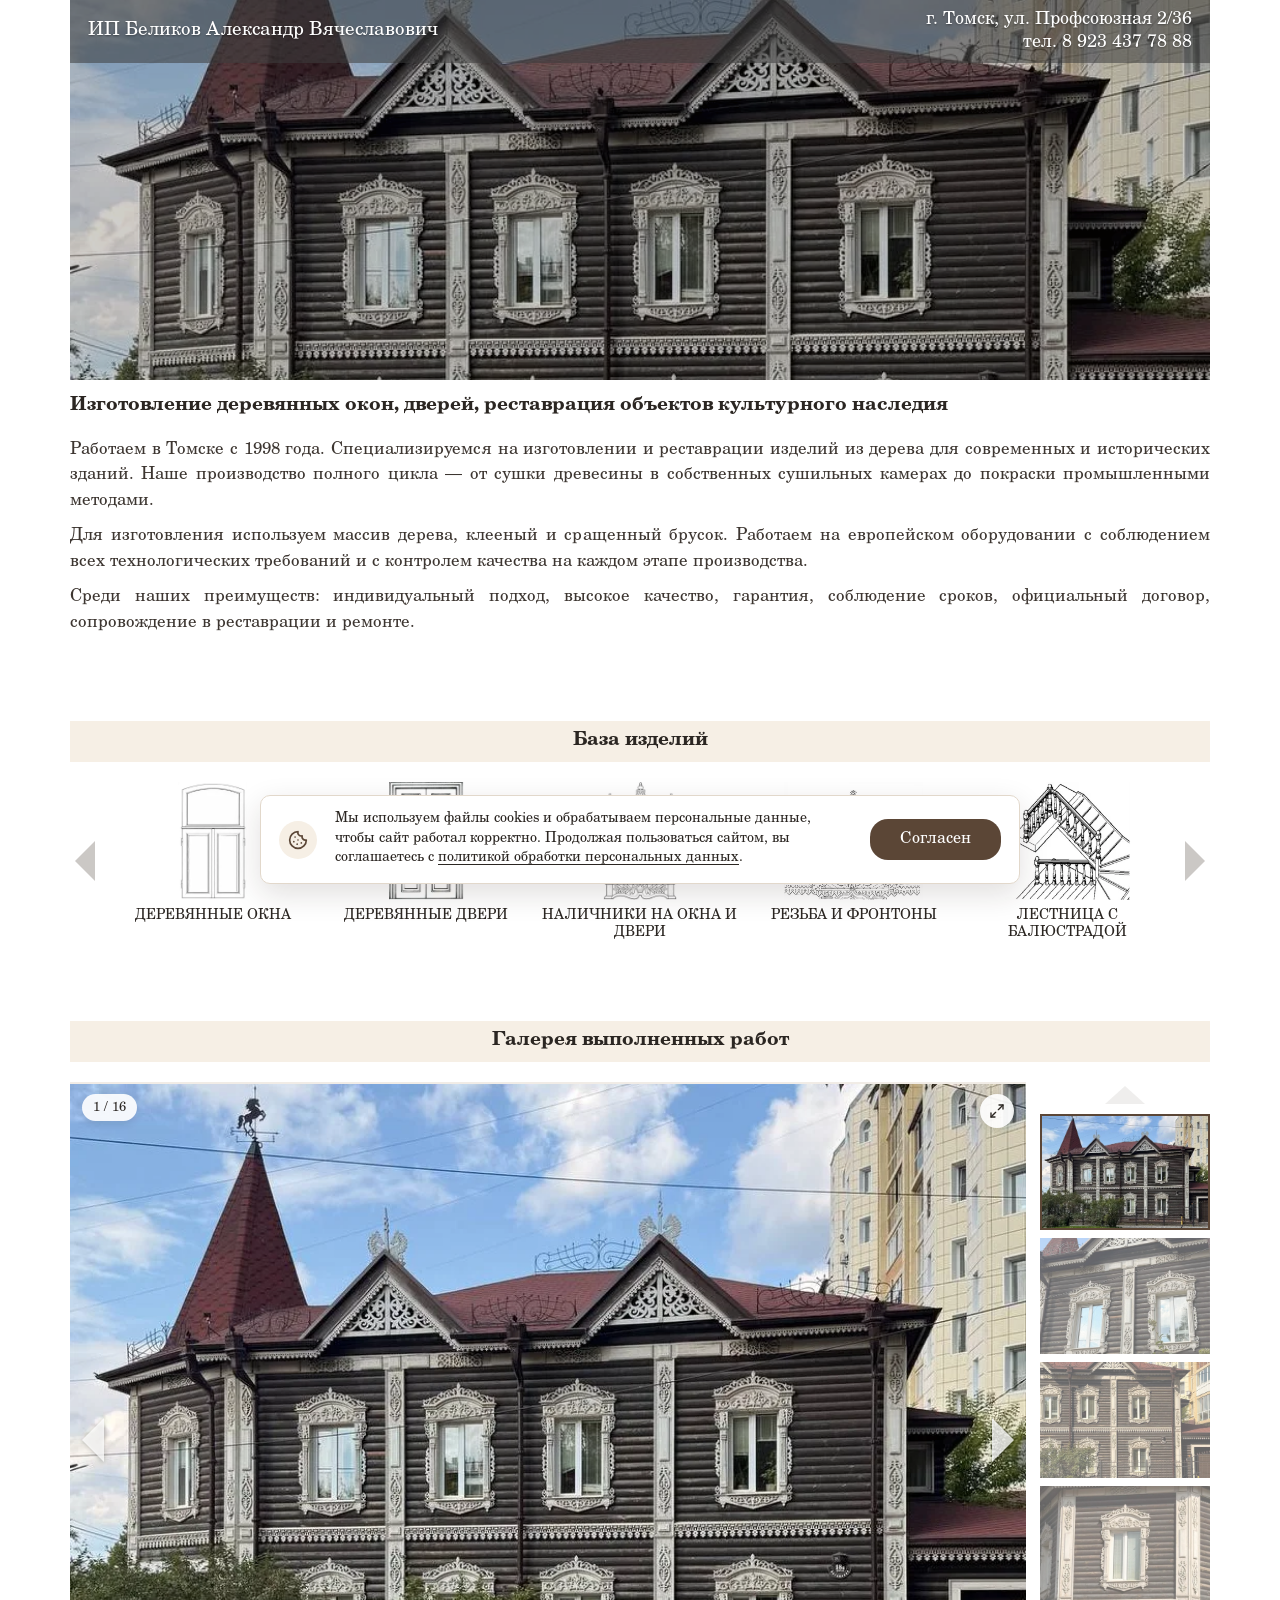
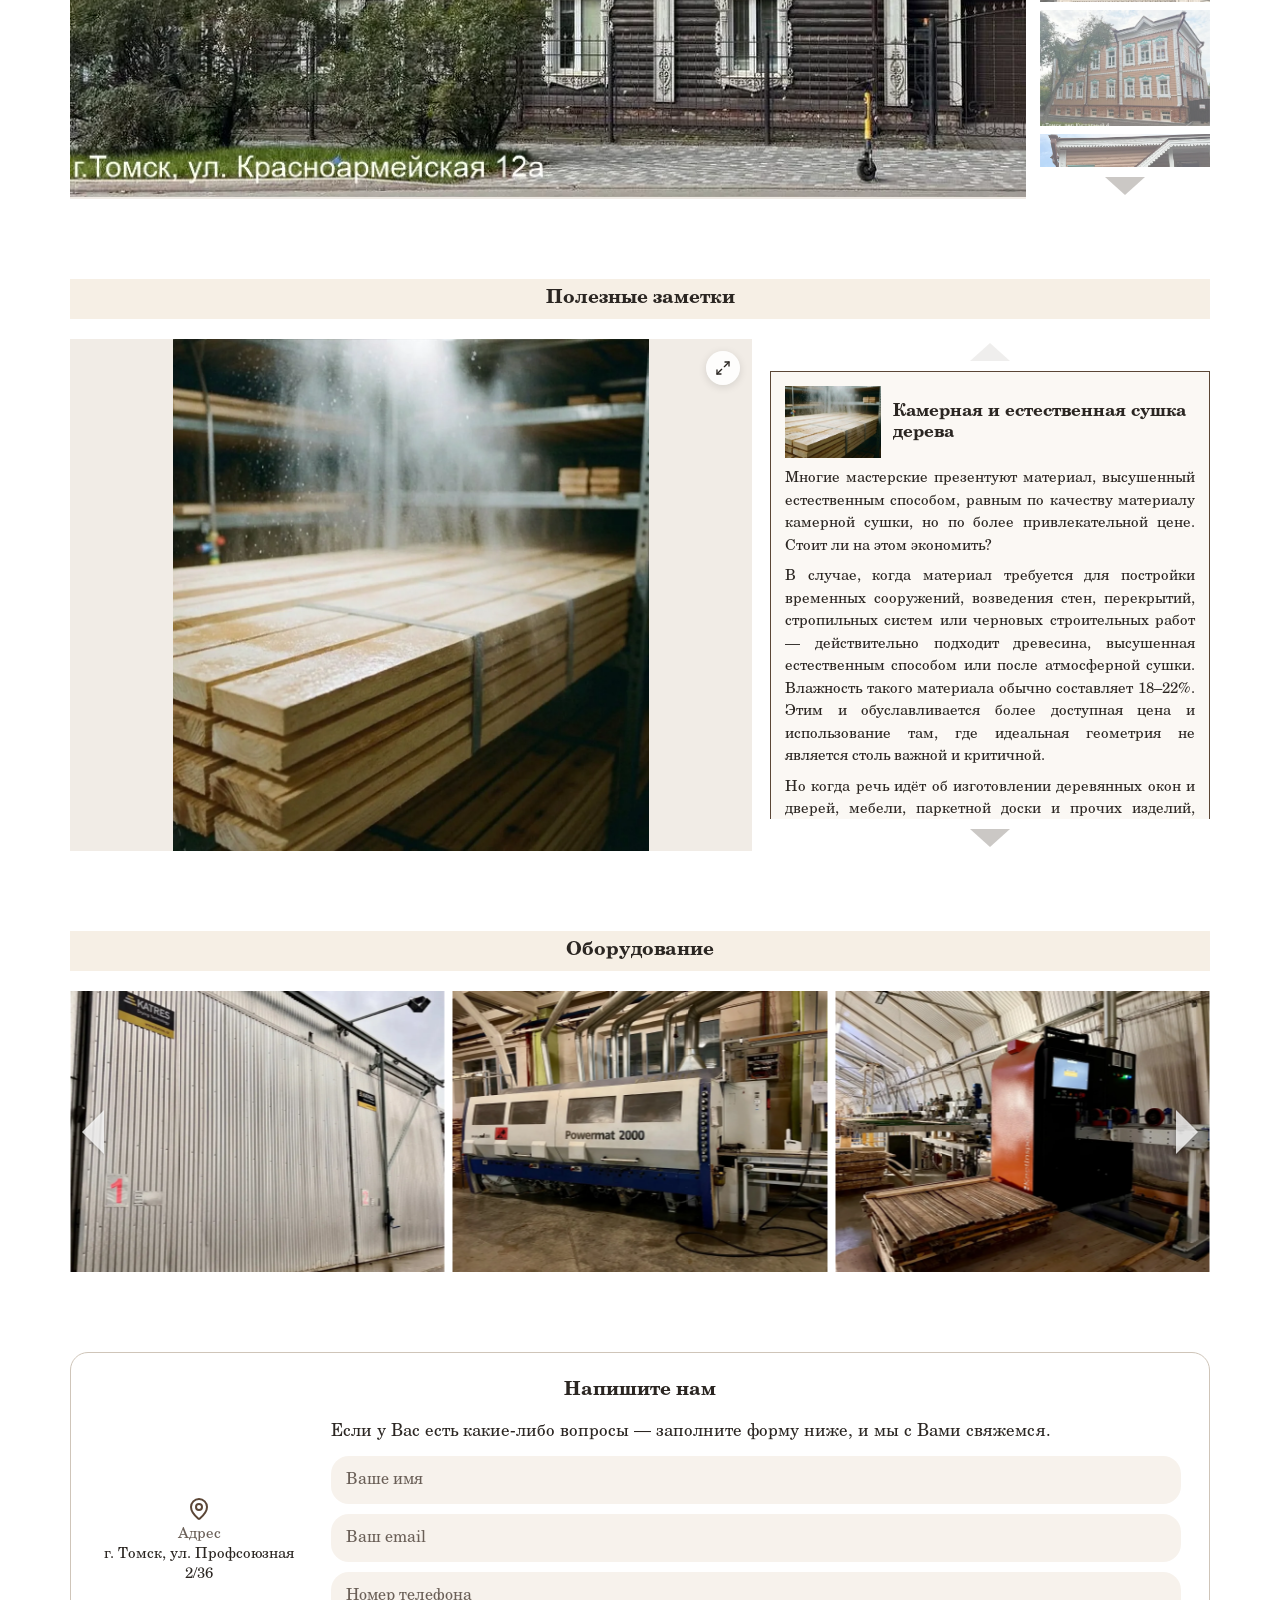
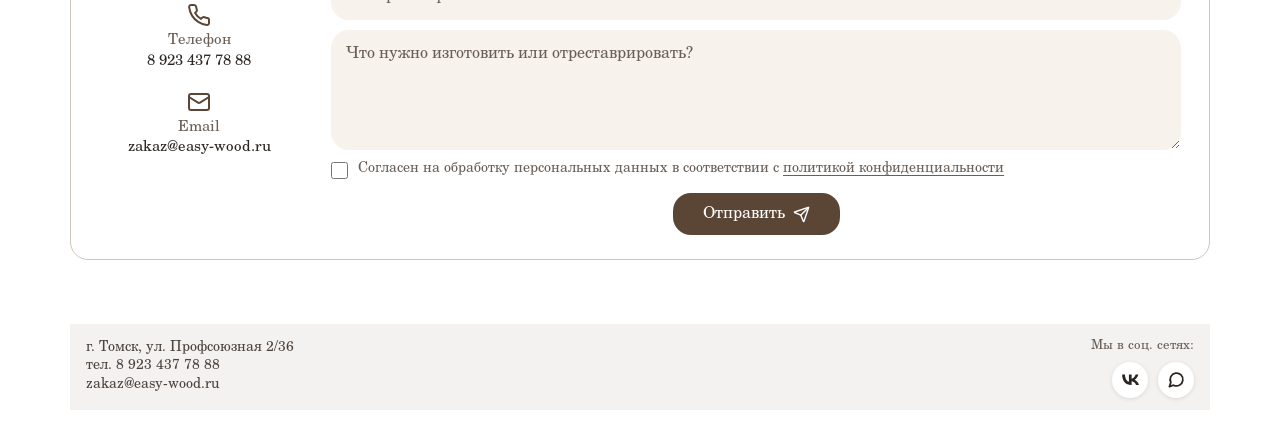
==== index.html @ 914faf78 "Шрифт C059 локально, параллельная загрузка CSS/JS, плавное появление страницы - assets/fonts: C059 (" ====
<!doctype html>
<html lang="ru">
<head>
  <meta charset="utf-8">
  <meta name="viewport" content="width=device-width, initial-scale=1">
  <meta name="description" content="Изготовление деревянных окон, дверей, наличников и реставрация объектов культурного наследия в Томске с 1998 года.">
  <meta name="format-detection" content="telephone=no">
  <link rel="canonical" href="https://xn--80aeffphfpdihwql.xn--p1ai/">
  <title>Деревянные окна, двери и реставрация в Томске · ИП Беликов</title>

  <!-- Шрифт качаем сразу, параллельно со стилями, чтобы не было подмены шрифта при загрузке -->
  <link rel="preload" href="assets/fonts/C059-Roman.otf" as="font" type="font/otf" crossorigin>
  <link rel="preload" href="assets/fonts/C059-Bold.otf" as="font" type="font/otf" crossorigin>
  <link rel="preload" href="assets/img/hero/hero.webp" as="image" type="image/webp">

  <!-- Пока страница собирается, она скрыта; main.js показывает её, когда готовы скрипты и шрифт -->
  <script>document.documentElement.classList.add('is-loading');</script>

  <!-- Стили и модули подключены через @import / import; здесь браузеру сразу сообщаем обо всех файлах,
       чтобы он качал их параллельно, а не цепочкой -->
  <link rel="preload" href="assets/css/base/normalize.css" as="style">
  <link rel="preload" href="assets/css/base/variables.css" as="style">
  <link rel="preload" href="assets/css/base/fonts.css" as="style">
  <link rel="preload" href="assets/css/base/base.css" as="style">
  <link rel="preload" href="assets/css/components/icons.css" as="style">
  <link rel="preload" href="assets/css/components/buttons.css" as="style">
  <link rel="preload" href="assets/css/components/slider.css" as="style">
  <link rel="preload" href="assets/css/components/stage.css" as="style">
  <link rel="preload" href="assets/css/components/dialogs.css" as="style">
  <link rel="preload" href="assets/css/blocks/hero.css" as="style">
  <link rel="preload" href="assets/css/blocks/intro.css" as="style">
  <link rel="preload" href="assets/css/blocks/section.css" as="style">
  <link rel="preload" href="assets/css/blocks/products.css" as="style">
  <link rel="preload" href="assets/css/blocks/works.css" as="style">
  <link rel="preload" href="assets/css/blocks/notes.css" as="style">
  <link rel="preload" href="assets/css/blocks/equipment.css" as="style">
  <link rel="preload" href="assets/css/blocks/contact.css" as="style">
  <link rel="preload" href="assets/css/blocks/footer.css" as="style">
  <link rel="preload" href="assets/css/blocks/cookie.css" as="style">
  <link rel="preload" href="assets/css/pages/policy.css" as="style">
  <link rel="modulepreload" href="assets/js/content.js">
  <link rel="modulepreload" href="assets/js/utils/dom.js">
  <link rel="modulepreload" href="assets/js/utils/icons.js">
  <link rel="modulepreload" href="assets/js/utils/motion.js">
  <link rel="modulepreload" href="assets/js/utils/gestures.js">
  <link rel="modulepreload" href="assets/js/components/loop-slider.js">
  <link rel="modulepreload" href="assets/js/components/stage.js">
  <link rel="modulepreload" href="assets/js/components/lightbox.js">
  <link rel="modulepreload" href="assets/js/components/policy-dialog.js">
  <link rel="modulepreload" href="assets/js/blocks/hero.js">
  <link rel="modulepreload" href="assets/js/blocks/intro.js">
  <link rel="modulepreload" href="assets/js/blocks/products.js">
  <link rel="modulepreload" href="assets/js/blocks/works.js">
  <link rel="modulepreload" href="assets/js/blocks/notes.js">
  <link rel="modulepreload" href="assets/js/blocks/equipment.js">
  <link rel="modulepreload" href="assets/js/blocks/contact.js">
  <link rel="modulepreload" href="assets/js/blocks/lead-form.js">
  <link rel="modulepreload" href="assets/js/blocks/footer.js">
  <link rel="modulepreload" href="assets/js/blocks/cookie.js">

  <link rel="stylesheet" href="assets/css/main.css">
  <script type="module" src="assets/js/main.js"></script>
</head>
<body>
  <a class="skip-link" href="#main">Перейти к содержимому</a>

  <div class="container">
    <!-- Шапка: имя и контакты, главное фото -->
    <header class="hero">
      <div class="hero__bar">
        <p class="hero__brand"></p>
        <div class="hero__contacts"></div>
      </div>
      <div class="hero__image"></div>
    </header>

    <main id="main">
      <!-- H1 и вводный текст (H2 по ТЗ) -->
      <section class="intro" aria-labelledby="page-title">
        <h1 class="intro__title" id="page-title"></h1>
        <h2 class="intro__text"></h2>
      </section>

      <!-- Блок 1. База изделий -->
      <section class="section" id="products" aria-labelledby="products-title">
        <h2 class="section__title" id="products-title"></h2>
        <div class="products slider"></div>
      </section>

      <!-- Блок 2. Галерея выполненных работ -->
      <section class="section" id="works" aria-labelledby="works-title">
        <h2 class="section__title" id="works-title"></h2>
        <div class="works"></div>
      </section>

      <!-- Блок 4. Полезные заметки (по макету — между галереей и оборудованием) -->
      <section class="section" id="notes" aria-labelledby="notes-title">
        <h2 class="section__title" id="notes-title"></h2>
        <div class="notes"></div>
      </section>

      <!-- Блок 3. Оборудование -->
      <section class="section" id="equipment" aria-labelledby="equipment-title">
        <h2 class="section__title" id="equipment-title"></h2>
        <div class="equipment slider"></div>
      </section>

      <!-- Напишите нам -->
      <section class="contact" id="contact" aria-labelledby="contact-title">
        <div class="contact__box">
          <h2 class="contact__title" id="contact-title">Напишите нам</h2>
          <div class="contact__layout">
            <ul class="contact__list"></ul>
            <div>
              <p class="contact__lead">Если у Вас есть какие-либо вопросы — заполните форму ниже, и мы с Вами свяжемся.</p>
              <form class="lead-form" novalidate>
                <label class="lead-form__field">
                  <span class="sr-only">Имя</span>
                  <input class="lead-form__input" name="name" type="text" autocomplete="name" maxlength="100" placeholder="Ваше имя" required>
                </label>
                <label class="lead-form__field">
                  <span class="sr-only">Email</span>
                  <input class="lead-form__input" name="email" type="email" autocomplete="email" maxlength="120" placeholder="Ваш email">
                </label>
                <label class="lead-form__field">
                  <span class="sr-only">Номер телефона</span>
                  <input class="lead-form__input" name="phone" type="tel" autocomplete="tel" inputmode="tel" maxlength="20" placeholder="Номер телефона">
                </label>
                <label class="lead-form__field">
                  <span class="sr-only">Сообщение</span>
                  <textarea class="lead-form__input lead-form__input--textarea" name="message" rows="4" maxlength="2000" placeholder="Что нужно изготовить или отреставрировать?"></textarea>
                </label>
                <!-- Ловушка для ботов: люди это поле не видят -->
                <label class="lead-form__hp" aria-hidden="true">Сайт <input name="website" type="text" tabindex="-1" autocomplete="off"></label>
                <label class="lead-form__consent">
                  <input class="lead-form__checkbox" name="consent" type="checkbox" required>
                  <span>Согласен на обработку персональных данных в соответствии с <a href="policy.html" data-policy>политикой конфиденциальности</a></span>
                </label>
                <div class="lead-form__footer">
                  <button class="button lead-form__submit" type="submit">Отправить</button>
                  <p class="lead-form__status" role="status" aria-live="polite"></p>
                </div>
              </form>
            </div>
          </div>
        </div>
      </section>
    </main>

    <footer class="footer">
      <div class="footer__contacts"></div>
      <div class="footer__social">
        <p class="footer__social-title">Мы в соц. сетях:</p>
        <nav class="footer__social-links" aria-label="Социальные сети и мессенджеры"></nav>
      </div>
    </footer>
  </div>

  <!-- Плашка о cookies -->
  <div class="cookie" role="region" aria-label="Уведомление о cookies" hidden>
    <p class="cookie__text">Мы используем файлы cookies и обрабатываем персональные данные, чтобы сайт работал корректно. Продолжая пользоваться сайтом, вы соглашаетесь с <a href="policy.html" data-policy>политикой обработки персональных данных</a>.</p>
    <button class="button cookie__button" type="button">Согласен</button>
  </div>

  <!-- Политика конфиденциальности -->
  <dialog class="policy-dialog" id="policy-dialog" aria-labelledby="policy-dialog-title">
    <button class="dialog-close" type="button" aria-label="Закрыть"><span class="icon icon--x" aria-hidden="true"></span></button>
    <div class="policy-dialog__body"></div>
  </dialog>

  <!-- Просмотр фото -->
  <dialog class="lightbox" id="lightbox" aria-label="Просмотр изображения">
    <button class="dialog-close" type="button" aria-label="Закрыть просмотр"><span class="icon icon--x" aria-hidden="true"></span></button>
    <div class="lightbox__image" tabindex="-1" autofocus></div>
  </dialog>
</body>
</html>
---- assets/css/base/variables.css ----
/* ==========================================================================
   Переменные сайта: цвета, шрифты, размеры, отступы, скругления, анимации.
   Меняете значение здесь — меняется везде.
   ========================================================================== */

:root {
  color-scheme: light;

  /* Цвета: основа */
  --color-paper: #fff;                 /* фон страницы */
  --color-ink: #2b2622;                /* основной текст */
  --color-ink-soft: #3d3631;           /* текст под H1 */
  --color-muted: #6a5f57;              /* второстепенный текст, подсказки */
  --color-accent: #5b4636;             /* кнопки, акценты */
  --color-accent-dark: #45352a;        /* кнопки при наведении */
  --color-error: #a63b2b;
  --color-success: #3c6a3f;

  /* Цвета: поверхности */
  --color-band: #f6efe5;               /* плашки-разграничители блоков (от заказчика: R246 G239 B229) */
  --color-line: #e2d8cb;               /* тонкие рамки */
  --color-line-strong: #cfc5b9;        /* рамка формы */
  --color-field: #f7f2ec;              /* фон полей формы */
  --color-field-focus: #faf6f1;
  --color-field-border-focus: #cbb9a6;
  --color-field-border-hover: #e2d6c8;
  --color-photo-bg: #f1ece6;           /* фон под фото, пока оно грузится */
  --color-header: rgba(60, 60, 60, .55); /* полупрозрачная серая полоса шапки поверх фото, как в макете заказчика */
  --color-hero-bg: #3b2e25;
  --color-footer: #f4f2f0;
  --color-note-selected: #fbf8f4;
  --color-note-hover: #bfae9c;

  /* Цвета: кнопки-треугольники */
  --color-tri: rgba(120, 112, 104, .38);         /* треугольники на белом фоне */
  --color-tri-hover: rgba(90, 82, 74, .75);
  --color-tri-overlay: rgba(255, 255, 255, .78); /* треугольники поверх фото */
  --color-tri-overlay-hover: #fff;

  /* Затемнения */
  --color-hero-shade: rgba(18, 12, 8, .2);
  --color-backdrop: rgba(24, 18, 14, .82);
  --color-backdrop-soft: rgba(24, 18, 14, .6);

  /* Шрифт: C059 — свободный аналог Century Schoolbook */
  --font-serif: "C059", "Century Schoolbook", Georgia, serif;
  --font-size-base: 17px;
  --font-size-small: 14px;
  --font-size-title: 19px;              /* H1 и заголовки плашек */
  --line-height-base: 1.5;

  /* Сетка */
  --container: 1140px;
  --gutter: 16px;                       /* отступ от края экрана */

  /* Отступы между блоками */
  --space-block: 80px;
  --space-title: 20px;                  /* от плашки до содержимого */
  --space-footer: 64px;

  /* Скругления */
  --radius-form: 18px;                  /* форма, поля, кнопки */
  --radius-card: 10px;
  --radius-dialog: 14px;
  --radius-pill: 999px;

  /* Тени */
  --shadow-soft: 0 2px 8px rgba(0, 0, 0, .12);
  --shadow-card: 0 10px 30px rgba(40, 28, 20, .14);
  --shadow-photo: 0 20px 60px rgba(0, 0, 0, .45);

  /* Анимации */
  --ease-out: cubic-bezier(0.23, 1, 0.32, 1);
  --duration-fast: 160ms;
  --duration-slide: 420ms;

  /* Слои */
  --z-overlay: 2;
  --z-skip-link: 20;
  --z-cookie: 30;
}

/* Телефоны: меньше отступы и скругления */
@media (max-width: 560px) {
  :root {
    --font-size-base: 16px;
    --font-size-title: 17px;
    --space-block: 52px;
    --space-title: 16px;
    --space-footer: 44px;
    --radius-form: 14px;
  }
}
---- assets/css/base/fonts.css ----
/* ==========================================================================
   Шрифт C059 — свободный аналог Century Schoolbook (URW base35).
   Файлы лежат в assets/fonts, лицензия там же (LICENSE-urw-base35.txt).
   font-display: block — пока шрифт грузится, текст не рисуется запасным шрифтом, поэтому нет «прыжка».
   ========================================================================== */

@font-face {
  font-family: "C059";
  src: url("../../fonts/C059-Roman.otf") format("opentype");
  font-weight: 400;
  font-display: block;
}

@font-face {
  font-family: "C059";
  src: url("../../fonts/C059-Bold.otf") format("opentype");
  font-weight: 700;
  font-display: block;
}

@font-face {
  font-family: "C059";
  src: url("../../fonts/C059-Italic.otf") format("opentype");
  font-weight: 400;
  font-style: italic;
  font-display: block;
}
---- assets/css/base/base.css ----
/* ==========================================================================
   Базовые стили: типографика, ссылки, контейнер, служебные классы.
   ========================================================================== */

*,
*::before,
*::after {
  box-sizing: border-box;
}

html {
  scroll-behavior: smooth;
}

body {
  font-family: var(--font-serif);
  font-size: var(--font-size-base);
  line-height: var(--line-height-base);
  color: var(--color-ink);
  background: var(--color-paper);
}

button,
input,
textarea {
  font: inherit;
  color: inherit;
}

button,
a {
  -webkit-tap-highlight-color: transparent;
}

a {
  color: inherit;
  text-underline-offset: 3px;
  transition: color var(--duration-fast) var(--ease-out), text-decoration-color var(--duration-fast) var(--ease-out), opacity var(--duration-fast) var(--ease-out);
}

img {
  display: block;
  max-width: 100%;
}

:focus-visible {
  outline: 2px solid var(--color-accent);
  outline-offset: 3px;
}

/* Пока страница собирается (скрипты, шрифт), она скрыта и затем плавно появляется.
   Страховка: если что-то зависло, страница всё равно покажется через 2,5 с */
.is-loading body {
  opacity: 0;
  animation: page-reveal 0s linear 2.5s forwards;
}

body {
  transition: opacity 250ms var(--ease-out);
}

@keyframes page-reveal {
  to { opacity: 1; }
}

/* Контейнер страницы */
.container {
  width: min(var(--container), calc(100% - var(--gutter) * 2));
  margin-inline: auto;
}

/* «Перейти к содержимому» для клавиатуры */
.skip-link {
  position: fixed;
  top: 12px;
  left: var(--gutter);
  z-index: var(--z-skip-link);
  padding: 10px 14px;
  background: var(--color-paper);
  opacity: 0;
  pointer-events: none;
}

.skip-link:focus {
  opacity: 1;
  pointer-events: auto;
}

/* Скрыто визуально, но читается скринридером */
.sr-only {
  position: absolute;
  width: 1px;
  height: 1px;
  margin: -1px;
  padding: 0;
  overflow: hidden;
  clip: rect(0 0 0 0);
  white-space: nowrap;
  border: 0;
}

/* На тач-экранах — короткий отклик на нажатие вместо ховера */
@media (hover: none) {
  a:active {
    opacity: .6;
  }
}

@media (prefers-reduced-motion: reduce) {
  html {
    scroll-behavior: auto;
  }

  body {
    transition: none;
  }

  a {
    transition: none;
  }
}
---- assets/css/components/icons.css ----
/* ==========================================================================
   Иконки из assets/icons. Рисуются маской, цвет берётся из color (currentColor),
   поэтому одну и ту же иконку можно красить как угодно.
   Разметка: <span class="icon icon--phone" aria-hidden="true"></span>
   ========================================================================== */

.icon {
  display: inline-block;
  flex: none;
  width: 20px;
  height: 20px;
  background-color: currentColor;
  -webkit-mask: var(--icon) center / contain no-repeat;
  mask: var(--icon) center / contain no-repeat;
}

/* Lucide (lucide.dev, ISC) */
.icon--map-pin { --icon: url("../../icons/map-pin.svg"); }
.icon--phone { --icon: url("../../icons/phone.svg"); }
.icon--mail { --icon: url("../../icons/mail.svg"); }
.icon--x { --icon: url("../../icons/x.svg"); }
.icon--send { --icon: url("../../icons/send.svg"); }
.icon--cookie { --icon: url("../../icons/cookie.svg"); }
.icon--maximize { --icon: url("../../icons/maximize-2.svg"); }
.icon--arrow-left { --icon: url("../../icons/arrow-left.svg"); }

/* Соцсети */
.icon--vk { --icon: url("../../icons/vk.svg"); }
.icon--max { --icon: url("../../icons/max.svg"); }

/* Треугольники для кнопок листания (по ТЗ) */
.icon--tri-left { --icon: url("../../icons/tri-left.svg"); }
.icon--tri-right { --icon: url("../../icons/tri-right.svg"); }
.icon--tri-up { --icon: url("../../icons/tri-up.svg"); }
.icon--tri-down { --icon: url("../../icons/tri-down.svg"); }
---- assets/css/components/buttons.css ----
/* ==========================================================================
   Блок tri — кнопки листания-треугольники (по ТЗ).
   Блок button — основная кнопка («Отправить», «Согласен»).
   ========================================================================== */

/* Треугольник на белом фоне (лента изделий, колонки миниатюр) */
.tri {
  display: grid;
  place-items: center;
  padding: 0;
  border: 0;
  background: none;
  color: var(--color-tri);
  cursor: pointer;
  transition: color var(--duration-fast) var(--ease-out), opacity var(--duration-fast) var(--ease-out), background-color var(--duration-fast) var(--ease-out);
}

.tri:disabled {
  opacity: .3;
  cursor: default;
}

/* Треугольник поверх фото: полупрозрачный белый с лёгкой тенью */
.tri--overlay {
  position: absolute;
  top: 50%;
  z-index: var(--z-overlay);
  width: 34px;
  height: 64px;
  transform: translateY(-50%);
  color: var(--color-tri-overlay);
  filter: drop-shadow(0 1px 2px rgba(0, 0, 0, .35));
}

.tri--overlay .icon {
  width: 22px;
  height: 44px;
}

.tri--prev.tri--overlay { left: 6px; }
.tri--next.tri--overlay { right: 6px; }

/* Основная кнопка */
.button {
  display: inline-flex;
  align-items: center;
  gap: 8px;
  border: 0;
  border-radius: var(--radius-form);
  background: var(--color-accent);
  color: #fff;
  padding: 9px 30px;
  font-size: 16px;
  cursor: pointer;
  transition: background-color var(--duration-fast) var(--ease-out), transform 120ms var(--ease-out);
}

.button .icon {
  width: 17px;
  height: 17px;
}

.button:active { transform: scale(.97); }

.button:disabled {
  opacity: .6;
  cursor: progress;
}

@media (hover: hover) and (pointer: fine) {
  .tri:not(:disabled):hover { color: var(--color-tri-hover); }
  .tri--overlay:not(:disabled):hover { color: var(--color-tri-overlay-hover); }
  .button:not(:disabled):hover { background: var(--color-accent-dark); }
}

@media (prefers-reduced-motion: reduce) {
  .tri,
  .button { transition: none; }
}
---- assets/css/components/slider.css ----
/* ==========================================================================
   Блок slider — бесконечная лента («База изделий», «Оборудование»).
   Двигается трек через transform, свайп ловится Pointer Events (мышь, Android, iOS Safari).
   ========================================================================== */

.slider__viewport {
  overflow: hidden;
  touch-action: pan-y pinch-zoom;   /* вертикальная прокрутка страницы остаётся нативной */
  cursor: grab;
  -webkit-user-select: none;
  user-select: none;
}

.slider__viewport--dragging { cursor: grabbing; }

.slider__track {
  display: flex;
  will-change: transform;
}

.slider__track--animating {
  transition: transform var(--duration-slide) var(--ease-out);
}

.slider__track img {
  -webkit-user-drag: none;
  pointer-events: none;
}

@media (prefers-reduced-motion: reduce) {
  .slider__track--animating { transition: none; }
}
---- assets/css/components/stage.css ----
/* ==========================================================================
   Блок stage — большое фото (галерея работ, полезные заметки).
   Блок side-list — колонка справа от фото с прокруткой треугольниками вверх/вниз.
   ========================================================================== */

.stage {
  position: relative;
  aspect-ratio: 4 / 3;
  background: var(--color-photo-bg);
  overflow: hidden;
  touch-action: pan-y pinch-zoom;
}

.stage__photo {
  position: absolute;
  top: 0;
  left: 0;
  width: 100%;
  height: 100%;
  padding: 0;
  border: 0;
  background: none;
  cursor: zoom-in;
}

/* Фото целиком, без обрезки: на фото галереи впечатаны адреса */
.stage__photo img {
  width: 100%;
  height: 100%;
  object-fit: contain;
}

/* Значок «увеличить» и счётчик «3 / 16» */
.stage__zoom,
.stage__counter {
  position: absolute;
  z-index: var(--z-overlay);
  pointer-events: none;
  background: rgba(255, 255, 255, .9);
  color: var(--color-ink);
  box-shadow: var(--shadow-soft);
}

.stage__zoom {
  top: 12px;
  right: 12px;
  display: grid;
  place-items: center;
  width: 34px;
  height: 34px;
  border-radius: 50%;
}

.stage__zoom .icon {
  width: 16px;
  height: 16px;
}

.stage__counter {
  top: 12px;
  left: 12px;
  padding: 4px 11px;
  border-radius: var(--radius-pill);
  font-size: 13px;
  font-variant-numeric: tabular-nums;
}

/* Колонка справа: высота = высоте фото, внутри прокрутка */
.side-list {
  height: 0;
  min-height: 100%;
  display: flex;
  flex-direction: column;
  gap: 6px;
}

.side-list__arrow {
  flex: none;
  height: 26px;
}

.side-list__arrow .icon {
  width: 40px;
  height: 18px;
}

.side-list__items {
  flex: 1;
  min-height: 0;
  display: flex;
  flex-direction: column;
  gap: 8px;
  overflow-y: auto;
  scrollbar-width: none;
  scroll-behavior: smooth;
  -webkit-overflow-scrolling: touch;
}

.side-list__items::-webkit-scrollbar { display: none; }

/* Планшет и телефон: колонка под фото, без своей прокрутки */
@media (max-width: 860px) {
  .side-list {
    height: auto;
    min-height: 0;
  }

  .side-list__arrow { display: none; }
}

@media (prefers-reduced-motion: reduce) {
  .side-list__items { scroll-behavior: auto; }
}
---- assets/css/components/dialogs.css ----
/* ==========================================================================
   Всплывающие окна.
   Блок dialog-close — крестик. Блок lightbox — просмотр фото.
   Блок policy-dialog — политика конфиденциальности.
   ========================================================================== */

.dialog-close {
  position: absolute;
  top: 10px;
  right: 10px;
  z-index: 3;
  display: grid;
  place-items: center;
  width: 38px;
  height: 38px;
  border: 0;
  border-radius: 50%;
  background: rgba(255, 255, 255, .92);
  color: var(--color-ink);
  cursor: pointer;
  transition: background-color var(--duration-fast) var(--ease-out);
}

.dialog-close .icon {
  width: 22px;
  height: 22px;
}

/* Просмотр фото: окно по размеру самой картинки, без рамки */
.lightbox {
  width: -moz-fit-content;
  width: fit-content;
  height: -moz-fit-content;
  height: fit-content;
  max-width: none;
  max-height: none;
  border: 0;
  padding: 0;
  background: transparent;
  overflow: visible;
}

.lightbox::backdrop { background: var(--color-backdrop); }

.lightbox .dialog-close { box-shadow: 0 2px 10px rgba(0, 0, 0, .25); }

.lightbox__image {
  outline: none;
  touch-action: pan-y pinch-zoom;
  -webkit-user-select: none;
  user-select: none;
}

.lightbox__image img {
  display: block;
  width: auto;
  height: auto;
  max-width: calc(100vw - 32px);
  max-height: calc(100vh - 32px);   /* запасной вариант для старых браузеров */
  max-height: calc(100dvh - 32px);
  border-radius: 6px;
  box-shadow: var(--shadow-photo);
}

/* Листание внутри просмотра — только для наборов фото (галерея, оборудование) */
.lightbox__arrow,
.lightbox__counter { display: none; }

.lightbox--set .lightbox__arrow,
.lightbox--set .lightbox__counter { display: grid; }

.lightbox__arrow {
  width: 44px;
  height: 80px;
}

.lightbox__arrow .icon {
  width: 26px;
  height: 52px;
}

.lightbox__counter {
  top: auto;
  bottom: 12px;
  left: 50%;
  transform: translateX(-50%);
}

/* Политика конфиденциальности */
.policy-dialog {
  width: min(820px, calc(100% - 24px));
  max-height: calc(100vh - 32px);
  max-height: calc(100dvh - 32px);
  border: 0;
  border-radius: var(--radius-dialog);
  padding: 0;
  background: var(--color-paper);
  color: var(--color-ink);
  overflow: hidden;
}

.policy-dialog[open] {
  display: flex;
  flex-direction: column;
}

.policy-dialog::backdrop { background: var(--color-backdrop-soft); }

.policy-dialog .dialog-close {
  position: static;
  flex: none;
  align-self: flex-end;
  margin: 8px 8px 0 0;
}

.policy-dialog__body {
  overflow-y: auto;
  overscroll-behavior: contain;
  -webkit-overflow-scrolling: touch;
  padding: 4px 32px 32px;
}

@media (max-width: 560px) {
  .policy-dialog__body { padding: 4px 18px 24px; }
}

@media (hover: hover) and (pointer: fine) {
  .dialog-close:hover { background: #fff; }
}

@media (prefers-reduced-motion: reduce) {
  .dialog-close { transition: none; }
}
---- assets/css/blocks/hero.css ----
/* ==========================================================================
   Блок hero — шапка: тёмная полоса с именем и контактами + главное фото.
   ========================================================================== */

.hero {
  position: relative;
  color: #fff;
}

/* Полупрозрачная полоса поверх фото: имя слева, контакты справа (как в макете заказчика) */
.hero__bar {
  position: absolute;
  top: 0;
  left: 0;
  right: 0;
  z-index: 1;
  display: flex;
  justify-content: space-between;
  align-items: center;
  gap: 24px;
  padding: 9px 18px;
  background: var(--color-header);
  text-shadow: 0 1px 2px rgba(0, 0, 0, .35);
}

.hero__brand {
  margin: 0;
  font-size: var(--font-size-title);
}

.hero__contacts {
  display: grid;
  text-align: right;
  font-size: 18px;
  line-height: 1.25;
}

.hero__contacts a { text-decoration: none; }

/* Главное фото, чуть приглушённое, как на макете */
.hero__image {
  position: relative;
  height: clamp(220px, 32vw, 380px);
  background: var(--color-hero-bg);
  overflow: hidden;
}

.hero__image img {
  width: 100%;
  height: 100%;
  object-fit: cover;
  object-position: center 40%;
  filter: saturate(.78) contrast(1.04);
}

.hero__image::after {
  content: "";
  position: absolute;
  top: 0;
  right: 0;
  bottom: 0;
  left: 0;
  background: var(--color-hero-shade);
  pointer-events: none;
}

@media (max-width: 560px) {
  .hero__bar {
    flex-direction: column;
    align-items: flex-start;
    gap: 4px;
    padding: 10px 12px;
  }

  .hero__brand { font-size: 16px; }

  .hero__contacts {
    text-align: left;
    font-size: 15px;
  }

  .hero__image { height: 260px; }
}

/* На тёмной полосе текст остаётся белым, появляется подчёркивание */
@media (hover: hover) and (pointer: fine) {
  .hero__contacts a:hover {
    color: #fff;
    text-decoration: underline;
    text-decoration-color: rgba(255, 255, 255, .7);
  }
}
---- assets/css/blocks/intro.css ----
/* ==========================================================================
   Блок intro — заголовок H1 и вводный текст (H2 по ТЗ).
   ========================================================================== */

.intro {
  padding: 14px 0 6px;
}

.intro__title {
  margin: 0 0 18px;
  font-size: var(--font-size-title);
  font-weight: 700;
  line-height: 1.3;
}

/* По ТЗ вводный текст — заголовок H2, внешне это обычные абзацы */
.intro__text {
  margin: 0;
  font-size: var(--font-size-base);
  font-weight: 400;
  line-height: var(--line-height-base);
  color: var(--color-ink-soft);
}

.intro__paragraph {
  display: block;
  text-align: justify;
  -webkit-hyphens: auto;
  hyphens: auto;
}

.intro__paragraph + .intro__paragraph { margin-top: 10px; }

@media (max-width: 560px) {
  .intro__title { font-size: 18px; }
  .intro__paragraph { text-align: left; }
}
---- assets/css/blocks/section.css ----
/* ==========================================================================
   Блок section — секция страницы с бежевой плашкой-заголовком.
   ========================================================================== */

.section {
  margin-top: var(--space-block);
}

.section__title {
  margin: 0 0 var(--space-title);
  padding: 6px 16px;
  background: var(--color-band);
  text-align: center;
  font-size: var(--font-size-title);
  font-weight: 700;
}
---- assets/css/blocks/products.css ----
/* ==========================================================================
   Блок products — «База изделий» (блок 1 по ТЗ): миниатюры в одну линию,
   при загрузке видно 5 позиций, листание треугольниками, свайпом и колесиком.
   ========================================================================== */

.products {
  display: grid;
  grid-template-columns: 30px minmax(0, 1fr) 30px;
  align-items: center;
  gap: 6px;
}

.products__arrow { height: 64px; }

.products__arrow .icon {
  width: 20px;
  height: 40px;
}

.products__item {
  flex: 0 0 20%;
  min-width: 0;
  padding: 0 6px;
  text-align: center;
}

.products__image {
  width: 100%;
  height: 118px;
  object-fit: contain;
}

/* У оригиналов это H2 (по ТЗ), у копий для бесконечной ленты — div */
.products__title {
  margin: 8px 0 0;
  font-size: var(--font-size-small);
  font-weight: 400;
  line-height: 1.2;
  text-transform: uppercase;
}

@media (max-width: 860px) {
  .products__item { flex-basis: 25%; }
}

@media (max-width: 560px) {
  .products { grid-template-columns: minmax(0, 1fr); }
  .products__arrow { display: none; }

  .products .slider__viewport {
    margin-inline: calc(var(--gutter) * -1);
    padding-inline: 10px;
  }

  .products__item { flex-basis: 38%; }
  .products__image { height: 100px; }
}
---- assets/css/blocks/works.css ----
/* ==========================================================================
   Блок works — «Галерея выполненных работ» (блок 2 по ТЗ):
   большое фото слева, колонка миниатюр справа; на планшете и телефоне миниатюры под фото.
   ========================================================================== */

.works {
  display: grid;
  grid-template-columns: minmax(0, 1fr) 170px;
  gap: 14px;
}

.works__thumb {
  flex: none;
  height: 116px;
  padding: 0;
  border: 0;
  background: var(--color-photo-bg);
  cursor: pointer;
  opacity: .6;
  overflow: hidden;
  transition: opacity var(--duration-fast) var(--ease-out);
}

.works__thumb img {
  width: 100%;
  height: 100%;
  object-fit: cover;
}

.works__thumb--selected {
  opacity: 1;
  outline: 2px solid var(--color-accent);
  outline-offset: -2px;
}

@media (max-width: 860px) {
  .works { grid-template-columns: minmax(0, 1fr); }

  .works .side-list__items {
    flex-direction: row;
    overflow-x: auto;
    overflow-y: visible;
  }

  .works__thumb {
    width: 96px;
    height: 72px;
  }
}

@media (hover: hover) and (pointer: fine) {
  .works__thumb:hover { opacity: 1; }
}

@media (prefers-reduced-motion: reduce) {
  .works__thumb { transition: none; }
}
---- assets/css/blocks/notes.css ----
/* ==========================================================================
   Блок notes — «Полезные заметки» (блок 4 по ТЗ): слева большое фото,
   справа колонка пунктов (фото, заголовок, текст) с прокруткой; на телефоне список под фото.
   ========================================================================== */

.notes {
  display: grid;
  grid-template-columns: minmax(0, 1fr) minmax(0, 440px);
  gap: 18px;
}

.notes .side-list__items { gap: 12px; }

.notes__item {
  flex: none;
  padding: 14px;
  border: 1px solid var(--color-line);
  background: var(--color-paper);
  cursor: pointer;
  transition: border-color var(--duration-fast) var(--ease-out), background-color var(--duration-fast) var(--ease-out);
}

.notes__item--selected {
  border-color: var(--color-accent);
  background: var(--color-note-selected);
}

.notes__head {
  display: grid;
  grid-template-columns: 96px minmax(0, 1fr);
  gap: 12px;
  align-items: center;
  width: 100%;
  padding: 0;
  border: 0;
  background: none;
  text-align: left;
  cursor: pointer;
}

.notes__thumb {
  width: 96px;
  height: 72px;
  object-fit: cover;
}

.notes__title {
  margin: 0;
  font-size: 17px;
  line-height: 1.25;
  transition: color var(--duration-fast) var(--ease-out);
}

.notes__body {
  margin-top: 10px;
  font-size: 15px;
  line-height: 1.5;
}

.notes__paragraph {
  margin: 0 0 8px;
  text-align: justify;
  -webkit-hyphens: auto;
  hyphens: auto;
}

.notes__paragraph:last-child { margin-bottom: 0; }

@media (max-width: 860px) {
  .notes { grid-template-columns: minmax(0, 1fr); }
  .notes .side-list__items { overflow: visible; }
}

@media (max-width: 560px) {
  .notes__paragraph { text-align: left; }
}

@media (hover: hover) and (pointer: fine) {
  .notes__item:hover { border-color: var(--color-note-hover); }
  .notes__item:hover .notes__title { color: var(--color-accent); }
}

@media (prefers-reduced-motion: reduce) {
  .notes__item,
  .notes__title { transition: none; }
}
---- assets/css/blocks/equipment.css ----
/* ==========================================================================
   Блок equipment — «Оборудование» (блок 3 по ТЗ): по 3 фото в ширину на десктопе,
   бесконечное листание треугольниками и свайпом, клик открывает фото крупно.
   ========================================================================== */

.equipment {
  position: relative;
}

.equipment .slider__track { gap: 8px; }

.equipment__item {
  position: relative;
  flex: 0 0 calc((100% - 16px) / 3);
  aspect-ratio: 4 / 3;
  padding: 0;
  border: 0;
  background: var(--color-photo-bg);
  overflow: hidden;
  cursor: grab;   /* «рука» подсказывает, что ленту можно тянуть */
}

.slider__viewport--dragging .equipment__item { cursor: grabbing; }

.equipment__item img {
  width: 100%;
  height: 100%;
  object-fit: cover;
  transition: transform 400ms var(--ease-out);
}

/* Значок «увеличить» появляется при наведении — фото открывается крупно */
.equipment__zoom {
  position: absolute;
  top: 10px;
  right: 10px;
  display: grid;
  place-items: center;
  width: 32px;
  height: 32px;
  border-radius: 50%;
  background: rgba(255, 255, 255, .9);
  color: var(--color-ink);
  box-shadow: var(--shadow-soft);
  opacity: 0;
  transform: scale(.85);
  transition: opacity 180ms var(--ease-out), transform 180ms var(--ease-out);
  pointer-events: none;
}

.equipment__zoom .icon {
  width: 16px;
  height: 16px;
}

.equipment__item:focus-visible .equipment__zoom {
  opacity: 1;
  transform: none;
}

@media (max-width: 860px) {
  .equipment__item { flex-basis: calc((100% - 8px) / 2); }
}

@media (max-width: 560px) {
  .equipment__item { flex-basis: 84%; }
}

@media (hover: hover) and (pointer: fine) {
  .equipment__item:hover .equipment__zoom {
    opacity: 1;
    transform: none;
  }

  .equipment__item:hover img { transform: scale(1.03); }
}

@media (prefers-reduced-motion: reduce) {
  .equipment__item img,
  .equipment__zoom { transition: none; }
}
---- assets/css/blocks/contact.css ----
/* ==========================================================================
   Блок contact — «Напишите нам»: контакты слева, форма справа.
   Блок lead-form — форма обратной связи.
   ========================================================================== */

.contact {
  margin-top: var(--space-block);
}

.contact__box {
  border: 1px solid var(--color-line-strong);
  border-radius: var(--radius-form);
  padding: 24px 28px;
}

.contact__title {
  margin: 0 0 14px;
  text-align: center;
  font-size: var(--font-size-title);
}

.contact__layout {
  display: grid;
  grid-template-columns: 200px minmax(0, 1fr);
  gap: 32px;
}

.contact__list {
  list-style: none;
  margin: 0;
  padding: 0;
  display: grid;
  gap: 18px;
  align-content: center;
  text-align: center;
  font-size: 15px;
  line-height: 1.35;
}

.contact__icon {
  display: block;
  width: 24px;
  height: 24px;
  margin: 0 auto 4px;
  color: var(--color-accent);
}

.contact__label {
  display: block;
  color: var(--color-muted);
}

.contact__list a { text-decoration: none; }

.contact__lead {
  margin: 0 0 12px;
  line-height: 1.4;
}

/* Форма */
.lead-form {
  display: grid;
  gap: 10px;
}

.lead-form__field { display: grid; }

.lead-form__input {
  width: 100%;
  border: 1px solid transparent;
  border-radius: var(--radius-form);
  background: var(--color-field);
  padding: 11px 14px;
  font-size: 16px;   /* не меньше 16px — иначе iOS увеличивает страницу при вводе */
  color: var(--color-ink);
  -webkit-appearance: none;
  appearance: none;
  transition: border-color var(--duration-fast) var(--ease-out), background-color var(--duration-fast) var(--ease-out), box-shadow var(--duration-fast) var(--ease-out);
}

.lead-form__input::placeholder {
  color: var(--color-muted);
  opacity: 1;
}

.lead-form__input--textarea {
  resize: vertical;
  min-height: 96px;
  max-height: 240px;
}

/* Фокус — тонкая рамка и едва заметное свечение */
.lead-form__input:focus {
  outline: none;
  border-color: var(--color-field-border-focus);
  background: var(--color-field-focus);
  box-shadow: 0 0 0 3px rgba(91, 70, 54, .06);
}

.lead-form__input[aria-invalid="true"] { border-color: var(--color-error); }

.lead-form__consent {
  display: flex;
  gap: 10px;
  align-items: flex-start;
  font-size: var(--font-size-small);
  color: var(--color-muted);
  line-height: 1.4;
  cursor: pointer;
}

.lead-form__checkbox {
  flex: none;
  width: 17px;
  height: 17px;
  margin: 2px 0 0;
  accent-color: var(--color-accent);
  cursor: pointer;
}

.lead-form__checkbox[aria-invalid="true"] {
  outline: 2px solid var(--color-error);
  outline-offset: 2px;
}

/* Ловушка для ботов: поле скрыто от людей */
.lead-form__hp {
  position: absolute;
  left: -9999px;
  width: 1px;
  height: 1px;
  overflow: hidden;
}

.lead-form__footer {
  display: flex;
  flex-direction: column;
  align-items: center;
  gap: 8px;
  margin-top: 4px;
}

.lead-form__status {
  margin: 0;
  font-size: 15px;
  text-align: center;
}

.lead-form__status:empty { display: none; }
.lead-form__status--error { color: var(--color-error); }
.lead-form__status--ok { color: var(--color-success); }

@media (max-width: 860px) {
  .contact__layout {
    grid-template-columns: minmax(0, 1fr);
    gap: 18px;
  }

  .contact__list {
    grid-template-columns: repeat(3, minmax(0, 1fr));
    gap: 10px;
  }
}

@media (max-width: 560px) {
  .contact__box { padding: 18px 14px; }

  .contact__list {
    grid-template-columns: minmax(0, 1fr);
    text-align: left;
  }

  .contact__item {
    display: grid;
    grid-template-columns: 30px minmax(0, 1fr);
    column-gap: 10px;
    align-items: center;
  }

  .contact__icon {
    grid-row: span 2;
    margin: 0;
  }
}

@media (hover: hover) and (pointer: fine) {
  .contact__list a:hover {
    color: var(--color-accent);
    text-decoration: underline;
    text-decoration-color: rgba(91, 70, 54, .45);
  }

  .lead-form__consent a:hover {
    color: var(--color-accent-dark);
    text-decoration-color: var(--color-accent);
  }

  .lead-form__input:hover:not(:focus) { border-color: var(--color-field-border-hover); }
}

@media (prefers-reduced-motion: reduce) {
  .lead-form__input { transition: none; }
}
---- assets/css/blocks/footer.css ----
/* ==========================================================================
   Блок footer — подвал: контакты слева, мессенджеры MAX и VK справа.
   Блок social — круглая иконка соцсети.
   ========================================================================== */

.footer {
  display: flex;
  justify-content: space-between;
  align-items: center;
  gap: 20px;
  margin: var(--space-footer) 0 28px;
  padding: 12px 16px;
  background: var(--color-footer);
}

.footer__contacts {
  display: grid;
  font-size: var(--font-size-small);
  line-height: 1.35;
  color: #4b433d;
}

.footer__contacts a { text-decoration: none; }

.footer__social-title {
  margin: 0 0 6px;
  font-size: 13px;
  color: var(--color-muted);
  text-align: right;
}

.footer__social-links {
  display: flex;
  justify-content: flex-end;
  gap: 10px;
}

/* Соцсети как на макете: белые круги с тёмными знаками */
.social {
  width: 36px;
  height: 36px;
  display: grid;
  place-items: center;
  border-radius: 50%;
  background: #fff;
  color: var(--color-ink);
  box-shadow: 0 1px 4px rgba(40, 28, 20, .12);
  transition: color var(--duration-fast) var(--ease-out), box-shadow var(--duration-fast) var(--ease-out), transform 120ms var(--ease-out);
}

.social .icon {
  width: 19px;
  height: 19px;
}

.social--max .icon {
  width: 17px;
  height: 17px;
}

@media (max-width: 560px) {
  .footer {
    flex-direction: column;
    align-items: flex-start;
  }

  .footer__social-title { text-align: left; }
  .footer__social-links { justify-content: flex-start; }
}

@media (hover: hover) and (pointer: fine) {
  .footer__contacts a:hover {
    color: var(--color-accent);
    text-decoration: underline;
    text-decoration-color: rgba(91, 70, 54, .45);
  }

  .social:hover {
    color: var(--color-accent);
    box-shadow: 0 3px 10px rgba(40, 28, 20, .2);
  }
}

@media (hover: none) {
  .social:active { transform: scale(.92); }
}

@media (prefers-reduced-motion: reduce) {
  .social { transition: none; }
}
---- assets/css/blocks/cookie.css ----
/* ==========================================================================
   Блок cookie — плашка о cookies и обработке персональных данных (по ТЗ).
   ========================================================================== */

.cookie {
  position: fixed;
  left: var(--gutter);
  right: var(--gutter);
  bottom: var(--gutter);
  z-index: var(--z-cookie);
  max-width: 760px;
  margin-inline: auto;
  display: flex;
  align-items: center;
  gap: 18px;
  padding: 14px 18px;
  background: var(--color-paper);
  border: 1px solid var(--color-line);
  border-radius: var(--radius-card);
  box-shadow: var(--shadow-card);
  font-size: var(--font-size-small);
  line-height: 1.4;
}

.cookie[hidden] { display: none; }

.cookie__icon {
  display: grid;
  place-items: center;
  flex: none;
  width: 38px;
  height: 38px;
  border-radius: 50%;
  background: var(--color-band);
  color: var(--color-accent);
}

.cookie__text { margin: 0; }

.cookie__button { flex: none; }

@media (max-width: 560px) {
  .cookie {
    flex-direction: column;
    align-items: stretch;
    text-align: left;
  }

  .cookie__icon { display: none; }
  .cookie__button { justify-content: center; }
}

@media (hover: hover) and (pointer: fine) {
  .cookie__text a:hover {
    color: var(--color-accent-dark);
    text-decoration-color: var(--color-accent);
  }
}
---- assets/css/pages/policy.css ----
/* ==========================================================================
   Блок policy — текст политики конфиденциальности.
   Используется и на отдельной странице policy.html, и во всплывающем окне.
   ========================================================================== */

.policy {
  max-width: 760px;
}

.policy--page {
  padding: 28px 0 48px;
}

.policy__back {
  display: inline-flex;
  align-items: center;
  gap: 6px;
  margin-top: 20px;
  text-decoration: none;
}

.policy__back .icon {
  width: 18px;
  height: 18px;
}

/* Шкала размеров: текст 17px → разделы 22px → заголовок 30px (шаг больше 1.25×) */
.policy__title {
  margin: 0 40px 6px 0;
  font-size: 30px;
  line-height: 1.2;
}

.policy__meta {
  margin: 0 0 16px;
  color: var(--color-muted);
  font-size: 15px;
}

.policy__heading {
  margin: 28px 0 8px;
  font-size: 22px;
  line-height: 1.3;
}

.policy__text,
.policy__list li { line-height: 1.6; }

.policy__list { padding-left: 22px; }

@media (max-width: 560px) {
  .policy__title { font-size: 25px; }
  .policy__heading { font-size: 20px; }
}

@media (hover: hover) and (pointer: fine) {
  .policy a:hover {
    color: var(--color-accent-dark);
    text-decoration-color: var(--color-accent);
  }
}
---- assets/css/main.css ----
/* ==========================================================================
   Точка входа стилей. Порядок важен: база → компоненты → блоки страницы.
   ========================================================================== */

/* База */
@import url("base/normalize.css");
@import url("base/variables.css");
@import url("base/fonts.css");
@import url("base/base.css");

/* Компоненты (используются в нескольких блоках) */
@import url("components/icons.css");
@import url("components/buttons.css");
@import url("components/slider.css");
@import url("components/stage.css");
@import url("components/dialogs.css");

/* Блоки страницы — в порядке появления на сайте */
@import url("blocks/hero.css");
@import url("blocks/intro.css");
@import url("blocks/section.css");
@import url("blocks/products.css");
@import url("blocks/works.css");
@import url("blocks/notes.css");
@import url("blocks/equipment.css");
@import url("blocks/contact.css");
@import url("blocks/footer.css");
@import url("blocks/cookie.css");

/* Политика конфиденциальности (страница и всплывающее окно) */
@import url("pages/policy.css");
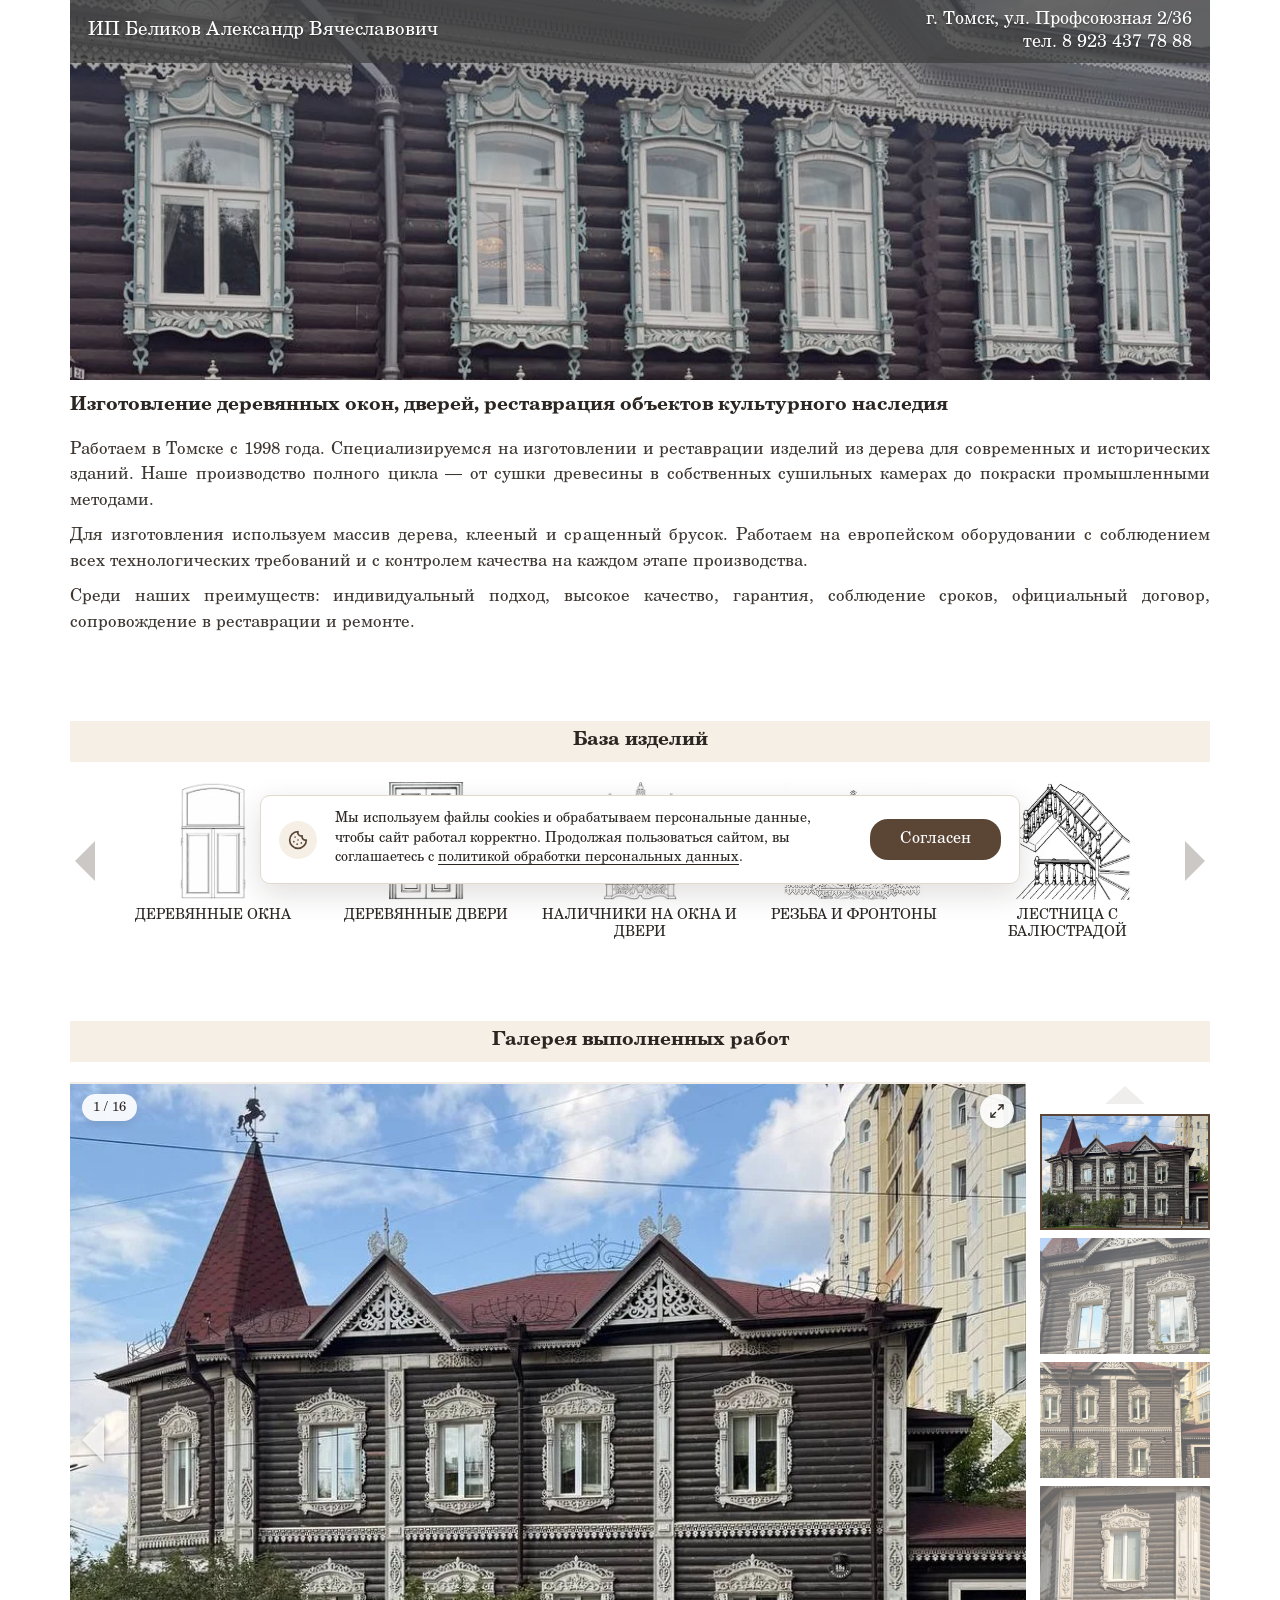
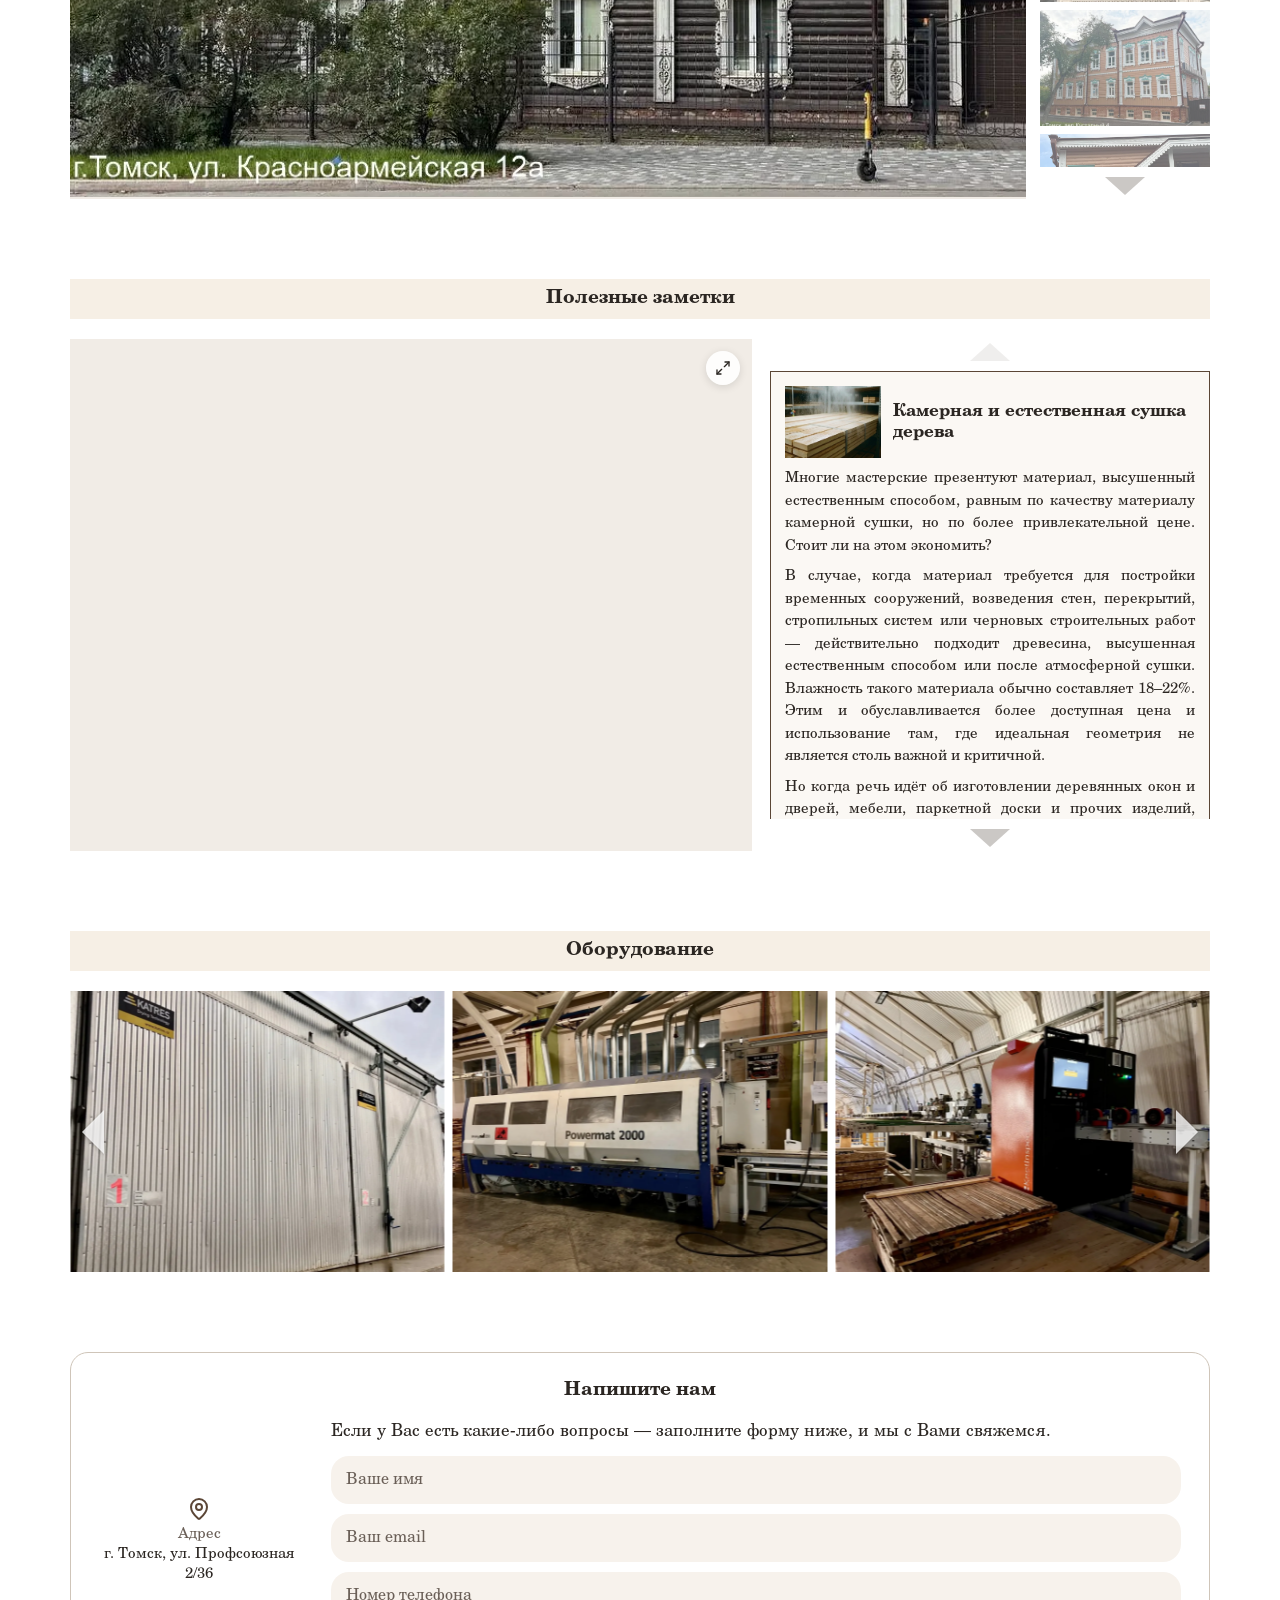
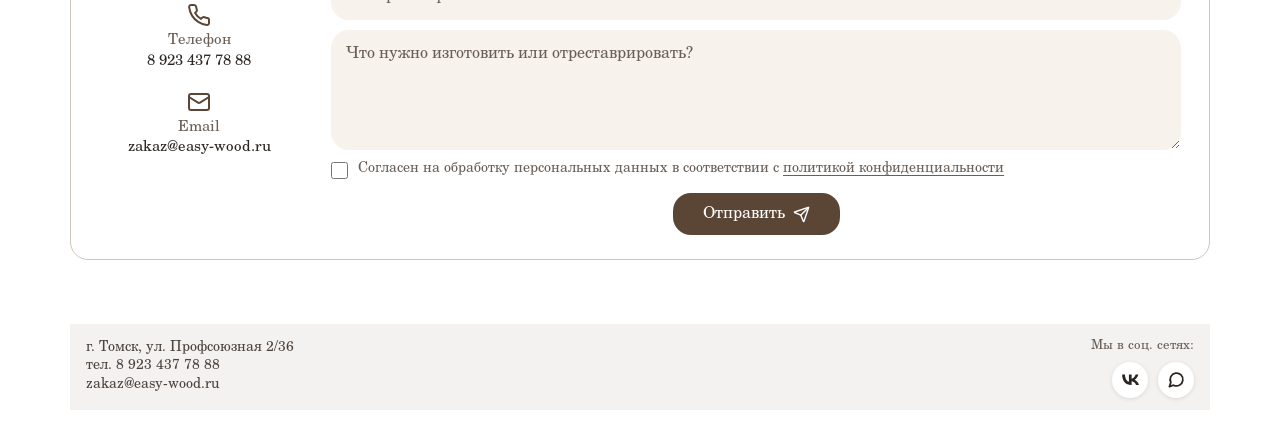
==== commit 836ec984: "000" ====
--- a/index.html
+++ b/index.html
@@ -6,11 +6,54 @@
   <meta name="description" content="Изготовление деревянных окон, дверей, наличников и реставрация объектов культурного наследия в Томске с 1998 года.">
   <meta name="format-detection" content="telephone=no">
   <link rel="canonical" href="https://xn--80aeffphfpdihwql.xn--p1ai/">
+
+  <!-- Иконка сайта -->
+  <link rel="icon" href="favicon.ico" sizes="32x32">
+  <link rel="icon" href="assets/favicon/favicon.svg" type="image/svg+xml">
+  <link rel="apple-touch-icon" href="assets/favicon/apple-touch-icon.png">
+  <meta name="theme-color" content="#5b4636">
+
+  <!-- Превью ссылки в мессенджерах и соцсетях (Open Graph) -->
+  <meta property="og:type" content="website">
+  <meta property="og:locale" content="ru_RU">
+  <meta property="og:site_name" content="ИП Беликов А. В.">
+  <meta property="og:title" content="Деревянные окна, двери и реставрация в Томске">
+  <meta property="og:description" content="Изготовление деревянных окон, дверей, наличников и реставрация объектов культурного наследия в Томске с 1998 года.">
+  <meta property="og:url" content="https://xn--80aeffphfpdihwql.xn--p1ai/">
+  <meta property="og:image" content="https://xn--80aeffphfpdihwql.xn--p1ai/assets/img/og/og-image.jpg">
+  <meta property="og:image:width" content="1200">
+  <meta property="og:image:height" content="630">
+  <meta property="og:image:alt" content="Фасад деревянного дома в Томске с резными наличниками и белыми окнами">
+  <meta name="twitter:card" content="summary_large_image">
+
+  <!-- Микроразметка организации для Яндекса и Google (schema.org) -->
+  <script type="application/ld+json">
+  {
+    "@context": "https://schema.org",
+    "@type": "HomeAndConstructionBusiness",
+    "name": "ИП Беликов Александр Вячеславович",
+    "description": "Изготовление деревянных окон, дверей, наличников и реставрация объектов культурного наследия",
+    "url": "https://xn--80aeffphfpdihwql.xn--p1ai/",
+    "image": "https://xn--80aeffphfpdihwql.xn--p1ai/assets/img/og/og-image.jpg",
+    "logo": "https://xn--80aeffphfpdihwql.xn--p1ai/assets/favicon/icon-512.png",
+    "telephone": "+7-923-437-78-88",
+    "email": "zakaz@easy-wood.ru",
+    "foundingDate": "1998",
+    "address": {
+      "@type": "PostalAddress",
+      "streetAddress": "ул. Профсоюзная, 2/36",
+      "addressLocality": "Томск",
+      "addressRegion": "Томская область",
+      "addressCountry": "RU"
+    },
+    "areaServed": { "@type": "City", "name": "Томск" }
+  }
+  </script>
   <title>Деревянные окна, двери и реставрация в Томске · ИП Беликов</title>
 
   <!-- Шрифт качаем сразу, параллельно со стилями, чтобы не было подмены шрифта при загрузке -->
-  <link rel="preload" href="assets/fonts/C059-Roman.otf" as="font" type="font/otf" crossorigin>
-  <link rel="preload" href="assets/fonts/C059-Bold.otf" as="font" type="font/otf" crossorigin>
+  <link rel="preload" href="assets/fonts/C059-Roman.woff2" as="font" type="font/woff2" crossorigin>
+  <link rel="preload" href="assets/fonts/C059-Bold.woff2" as="font" type="font/woff2" crossorigin>
   <link rel="preload" href="assets/img/hero/hero.webp" as="image" type="image/webp">
 
   <!-- Пока страница собирается, она скрыта; main.js показывает её, когда готовы скрипты и шрифт -->
@@ -165,7 +208,7 @@
   <!-- Политика конфиденциальности -->
   <dialog class="policy-dialog" id="policy-dialog" aria-labelledby="policy-dialog-title">
     <button class="dialog-close" type="button" aria-label="Закрыть"><span class="icon icon--x" aria-hidden="true"></span></button>
-    <div class="policy-dialog__body"></div>
+    <div class="policy-dialog__body" tabindex="-1" autofocus></div>
   </dialog>
 
   <!-- Просмотр фото -->
--- a/assets/css/base/variables.css
+++ b/assets/css/base/variables.css
@@ -1,93 +1,93 @@
-/* ==========================================================================
-   Переменные сайта: цвета, шрифты, размеры, отступы, скругления, анимации.
-   Меняете значение здесь — меняется везде.
-   ========================================================================== */
+:root {
+	color-scheme: light;
 
-:root {
-  color-scheme: light;
+	/* Цвета: основа */
+	--color-paper: #fff; /* фон страницы */
+	--color-ink: #2b2622; /* основной текст */
+	--color-ink-soft: #3d3631; /* текст под H1 */
+	--color-muted: #6a5f57; /* второстепенный текст, подсказки */
+	--color-accent: #5b4636; /* кнопки, акценты */
+	--color-accent-dark: #45352a; /* кнопки при наведении */
+	--color-error: #a63b2b;
+	--color-success: #3c6a3f;
 
-  /* Цвета: основа */
-  --color-paper: #fff;                 /* фон страницы */
-  --color-ink: #2b2622;                /* основной текст */
-  --color-ink-soft: #3d3631;           /* текст под H1 */
-  --color-muted: #6a5f57;              /* второстепенный текст, подсказки */
-  --color-accent: #5b4636;             /* кнопки, акценты */
-  --color-accent-dark: #45352a;        /* кнопки при наведении */
-  --color-error: #a63b2b;
-  --color-success: #3c6a3f;
+	/* Цвета: поверхности */
+	--color-band: #f6efe5; /* плашки-разграничители блоков (от заказчика: R246 G239 B229) */
+	--color-line: #e2d8cb; /* тонкие рамки */
+	--color-line-strong: #cfc5b9; /* рамка формы */
+	--color-field: #f7f2ec; /* фон полей формы */
+	--color-field-focus: #faf6f1;
+	--color-field-border-focus: #cbb9a6;
+	--color-field-border-hover: #e2d6c8;
+	--color-photo-bg: #f1ece6; /* фон под фото, пока оно грузится */
+	--color-header: rgba(
+		60,
+		60,
+		60,
+		0.7
+	); /* полупрозрачная серая полоса шапки поверх фото, как в макете заказчика */
+	--color-hero-bg: #3b2e25;
+	--color-footer: #f4f2f0;
+	--color-note-selected: #fbf8f4;
+	--color-note-hover: #bfae9c;
 
-  /* Цвета: поверхности */
-  --color-band: #f6efe5;               /* плашки-разграничители блоков (от заказчика: R246 G239 B229) */
-  --color-line: #e2d8cb;               /* тонкие рамки */
-  --color-line-strong: #cfc5b9;        /* рамка формы */
-  --color-field: #f7f2ec;              /* фон полей формы */
-  --color-field-focus: #faf6f1;
-  --color-field-border-focus: #cbb9a6;
-  --color-field-border-hover: #e2d6c8;
-  --color-photo-bg: #f1ece6;           /* фон под фото, пока оно грузится */
-  --color-header: rgba(60, 60, 60, .55); /* полупрозрачная серая полоса шапки поверх фото, как в макете заказчика */
-  --color-hero-bg: #3b2e25;
-  --color-footer: #f4f2f0;
-  --color-note-selected: #fbf8f4;
-  --color-note-hover: #bfae9c;
+	/* Цвета: кнопки-треугольники */
+	--color-tri: rgba(120, 112, 104, 0.38); /* треугольники на белом фоне */
+	--color-tri-hover: rgba(90, 82, 74, 0.75);
+	--color-tri-overlay: rgba(255, 255, 255, 0.78); /* треугольники поверх фото */
+	--color-tri-overlay-hover: #fff;
 
-  /* Цвета: кнопки-треугольники */
-  --color-tri: rgba(120, 112, 104, .38);         /* треугольники на белом фоне */
-  --color-tri-hover: rgba(90, 82, 74, .75);
-  --color-tri-overlay: rgba(255, 255, 255, .78); /* треугольники поверх фото */
-  --color-tri-overlay-hover: #fff;
+	/* Затемнения */
+	--color-hero-shade: rgba(18, 12, 8, 0.2);
+	--color-backdrop: rgba(24, 18, 14, 0.82);
+	--color-backdrop-soft: rgba(24, 18, 14, 0.6);
 
-  /* Затемнения */
-  --color-hero-shade: rgba(18, 12, 8, .2);
-  --color-backdrop: rgba(24, 18, 14, .82);
-  --color-backdrop-soft: rgba(24, 18, 14, .6);
+	/* Шрифт: C059 — свободный аналог Century Schoolbook */
+	--font-serif: "C059", "Century Schoolbook", Georgia, serif;
+	--font-size-base: 17px;
+	--font-size-small: 14px;
+	--font-size-title: 19px; /* H1 и заголовки плашек */
+	--line-height-base: 1.5;
 
-  /* Шрифт: C059 — свободный аналог Century Schoolbook */
-  --font-serif: "C059", "Century Schoolbook", Georgia, serif;
-  --font-size-base: 17px;
-  --font-size-small: 14px;
-  --font-size-title: 19px;              /* H1 и заголовки плашек */
-  --line-height-base: 1.5;
+	/* Сетка */
+	--container: 1140px;
+	--gutter: 16px; /* отступ от края экрана */
 
-  /* Сетка */
-  --container: 1140px;
-  --gutter: 16px;                       /* отступ от края экрана */
+	/* Отступы между блоками */
+	--space-block: 80px;
+	--space-title: 20px; /* от плашки до содержимого */
+	--space-footer: 64px;
 
-  /* Отступы между блоками */
-  --space-block: 80px;
-  --space-title: 20px;                  /* от плашки до содержимого */
-  --space-footer: 64px;
+	/* Скругления */
+	--radius-form: 18px; /* форма, поля, кнопки */
+	--radius-card: 10px;
+	--radius-dialog: 14px;
+	--radius-pill: 999px;
 
-  /* Скругления */
-  --radius-form: 18px;                  /* форма, поля, кнопки */
-  --radius-card: 10px;
-  --radius-dialog: 14px;
-  --radius-pill: 999px;
+	/* Тени */
+	--shadow-soft: 0 2px 8px rgba(0, 0, 0, 0.12);
+	--shadow-card: 0 10px 30px rgba(40, 28, 20, 0.14);
+	--shadow-photo: 0 20px 60px rgba(0, 0, 0, 0.45);
 
-  /* Тени */
-  --shadow-soft: 0 2px 8px rgba(0, 0, 0, .12);
-  --shadow-card: 0 10px 30px rgba(40, 28, 20, .14);
-  --shadow-photo: 0 20px 60px rgba(0, 0, 0, .45);
+	/* Анимации */
+	--ease-out: cubic-bezier(0.23, 1, 0.32, 1);
+	--duration-fast: 160ms;
+	--duration-slide: 420ms;
 
-  /* Анимации */
-  --ease-out: cubic-bezier(0.23, 1, 0.32, 1);
-  --duration-fast: 160ms;
-  --duration-slide: 420ms;
-
-  /* Слои */
-  --z-overlay: 2;
-  --z-skip-link: 20;
-  --z-cookie: 30;
+	/* Слои */
+	--z-overlay: 2;
+	--z-skip-link: 20;
+	--z-cookie: 30;
 }
 
 /* Телефоны: меньше отступы и скругления */
 @media (max-width: 560px) {
-  :root {
-    --font-size-base: 16px;
-    --font-size-title: 17px;
-    --space-block: 52px;
-    --space-title: 16px;
-    --space-footer: 44px;
-    --radius-form: 14px;
-  }
+	:root {
+		--font-size-base: 16px;
+		--font-size-title: 17px;
+		--space-block: 52px;
+		--space-title: 16px;
+		--space-footer: 44px;
+		--radius-form: 14px;
+	}
 }
--- a/assets/css/base/fonts.css
+++ b/assets/css/base/fonts.css
@@ -1,27 +1,21 @@
-/* ==========================================================================
-   Шрифт C059 — свободный аналог Century Schoolbook (URW base35).
-   Файлы лежат в assets/fonts, лицензия там же (LICENSE-urw-base35.txt).
-   font-display: block — пока шрифт грузится, текст не рисуется запасным шрифтом, поэтому нет «прыжка».
-   ========================================================================== */
-
 @font-face {
-  font-family: "C059";
-  src: url("../../fonts/C059-Roman.otf") format("opentype");
-  font-weight: 400;
-  font-display: block;
+	font-family: "C059";
+	src: url("../../fonts/C059-Roman.woff2") format("woff2");
+	font-weight: 400;
+	font-display: block;
 }
 
 @font-face {
-  font-family: "C059";
-  src: url("../../fonts/C059-Bold.otf") format("opentype");
-  font-weight: 700;
-  font-display: block;
+	font-family: "C059";
+	src: url("../../fonts/C059-Bold.woff2") format("woff2");
+	font-weight: 700;
+	font-display: block;
 }
 
 @font-face {
-  font-family: "C059";
-  src: url("../../fonts/C059-Italic.otf") format("opentype");
-  font-weight: 400;
-  font-style: italic;
-  font-display: block;
+	font-family: "C059";
+	src: url("../../fonts/C059-Italic.woff2") format("woff2");
+	font-weight: 400;
+	font-style: italic;
+	font-display: block;
 }
--- a/assets/css/base/base.css
+++ b/assets/css/base/base.css
@@ -1,121 +1,122 @@
-/* ==========================================================================
-   Базовые стили: типографика, ссылки, контейнер, служебные классы.
-   ========================================================================== */
-
 *,
 *::before,
 *::after {
-  box-sizing: border-box;
+	box-sizing: border-box;
 }
 
 html {
-  scroll-behavior: smooth;
+	scroll-behavior: smooth;
 }
 
 body {
-  font-family: var(--font-serif);
-  font-size: var(--font-size-base);
-  line-height: var(--line-height-base);
-  color: var(--color-ink);
-  background: var(--color-paper);
+	font-family: var(--font-serif);
+	font-size: var(--font-size-base);
+	line-height: var(--line-height-base);
+	color: var(--color-ink);
+	background: var(--color-paper);
 }
 
 button,
 input,
 textarea {
-  font: inherit;
-  color: inherit;
+	font: inherit;
+	color: inherit;
 }
 
 button,
 a {
-  -webkit-tap-highlight-color: transparent;
+	-webkit-tap-highlight-color: transparent;
 }
 
 a {
-  color: inherit;
-  text-underline-offset: 3px;
-  transition: color var(--duration-fast) var(--ease-out), text-decoration-color var(--duration-fast) var(--ease-out), opacity var(--duration-fast) var(--ease-out);
+	color: inherit;
+	text-underline-offset: 3px;
+	transition:
+		color var(--duration-fast) var(--ease-out),
+		text-decoration-color var(--duration-fast) var(--ease-out),
+		opacity var(--duration-fast) var(--ease-out);
 }
 
 img {
-  display: block;
-  max-width: 100%;
+	display: block;
+	max-width: 100%;
 }
 
 :focus-visible {
-  outline: 2px solid var(--color-accent);
-  outline-offset: 3px;
+	outline: 2px solid var(--color-accent);
+	outline-offset: 3px;
 }
 
 /* Пока страница собирается (скрипты, шрифт), она скрыта и затем плавно появляется.
    Страховка: если что-то зависло, страница всё равно покажется через 2,5 с */
 .is-loading body {
-  opacity: 0;
-  animation: page-reveal 0s linear 2.5s forwards;
+	opacity: 0;
+	animation: page-reveal 0s linear 2.5s forwards;
 }
 
 body {
-  transition: opacity 250ms var(--ease-out);
+	transition: opacity 250ms var(--ease-out);
 }
 
 @keyframes page-reveal {
-  to { opacity: 1; }
+	to {
+		opacity: 1;
+	}
 }
 
 /* Контейнер страницы */
 .container {
-  width: min(var(--container), calc(100% - var(--gutter) * 2));
-  margin-inline: auto;
+	width: min(var(--container), calc(100% - var(--gutter) * 2));
+	margin-inline: auto;
 }
 
 /* «Перейти к содержимому» для клавиатуры */
 .skip-link {
-  position: fixed;
-  top: 12px;
-  left: var(--gutter);
-  z-index: var(--z-skip-link);
-  padding: 10px 14px;
-  background: var(--color-paper);
-  opacity: 0;
-  pointer-events: none;
+	position: fixed;
+	top: 12px;
+	left: var(--gutter);
+	z-index: var(--z-skip-link);
+	padding: 10px 14px;
+	background: var(--color-paper);
+	opacity: 0;
+	pointer-events: none;
 }
 
 .skip-link:focus {
-  opacity: 1;
-  pointer-events: auto;
+	opacity: 1;
+	pointer-events: auto;
 }
 
 /* Скрыто визуально, но читается скринридером */
 .sr-only {
-  position: absolute;
-  width: 1px;
-  height: 1px;
-  margin: -1px;
-  padding: 0;
-  overflow: hidden;
-  clip: rect(0 0 0 0);
-  white-space: nowrap;
-  border: 0;
+	position: absolute;
+	width: 1px;
+	height: 1px;
+	margin: -1px;
+	padding: 0;
+	overflow: hidden;
+	clip: rect(0 0 0 0);
+	white-space: nowrap;
+	border: 0;
 }
 
 /* На тач-экранах — короткий отклик на нажатие вместо ховера */
 @media (hover: none) {
-  a:active {
-    opacity: .6;
-  }
+	a:active {
+		opacity: 0.6;
+	}
 }
 
 @media (prefers-reduced-motion: reduce) {
-  html {
-    scroll-behavior: auto;
-  }
+	html {
+		scroll-behavior: auto;
+	}
 
-  body {
-    transition: none;
-  }
+	body {
+		transition: none;
+	}
 
-  a {
-    transition: none;
-  }
+	a {
+		transition: none;
+	}
 }
--- a/assets/css/components/icons.css
+++ b/assets/css/components/icons.css
@@ -1,9 +1,3 @@
-/* ==========================================================================
-   Иконки из assets/icons. Рисуются маской, цвет берётся из color (currentColor),
-   поэтому одну и ту же иконку можно красить как угодно.
-   Разметка: <span class="icon icon--phone" aria-hidden="true"></span>
-   ========================================================================== */
-
 .icon {
   display: inline-block;
   flex: none;
@@ -23,6 +17,7 @@
 .icon--cookie { --icon: url("../../icons/cookie.svg"); }
 .icon--maximize { --icon: url("../../icons/maximize-2.svg"); }
 .icon--arrow-left { --icon: url("../../icons/arrow-left.svg"); }
+.icon--chevron-down { --icon: url("../../icons/chevron-down.svg"); }
 
 /* Соцсети */
 .icon--vk { --icon: url("../../icons/vk.svg"); }
--- a/assets/css/components/buttons.css
+++ b/assets/css/components/buttons.css
@@ -1,8 +1,3 @@
-/* ==========================================================================
-   Блок tri — кнопки листания-треугольники (по ТЗ).
-   Блок button — основная кнопка («Отправить», «Согласен»).
-   ========================================================================== */
-
 /* Треугольник на белом фоне (лента изделий, колонки миниатюр) */
 .tri {
   display: grid;
--- a/assets/css/components/slider.css
+++ b/assets/css/components/slider.css
@@ -1,8 +1,3 @@
-/* ==========================================================================
-   Блок slider — бесконечная лента («База изделий», «Оборудование»).
-   Двигается трек через transform, свайп ловится Pointer Events (мышь, Android, iOS Safari).
-   ========================================================================== */
-
 .slider__viewport {
   overflow: hidden;
   touch-action: pan-y pinch-zoom;   /* вертикальная прокрутка страницы остаётся нативной */
--- a/assets/css/components/stage.css
+++ b/assets/css/components/stage.css
@@ -1,8 +1,3 @@
-/* ==========================================================================
-   Блок stage — большое фото (галерея работ, полезные заметки).
-   Блок side-list — колонка справа от фото с прокруткой треугольниками вверх/вниз.
-   ========================================================================== */
-
 .stage {
   position: relative;
   aspect-ratio: 4 / 3;
@@ -98,8 +93,23 @@
 
 .side-list__items::-webkit-scrollbar { display: none; }
 
-/* Планшет и телефон: колонка под фото, без своей прокрутки */
-@media (max-width: 860px) {
+/* Во время перетаскивания мышью: без плавности и выделения текста */
+.side-list__items--dragging {
+  scroll-behavior: auto;
+  cursor: grabbing;
+  -webkit-user-select: none;
+  user-select: none;
+}
+
+.side-list__items--dragging * { cursor: grabbing; }
+
+/* Телефон: колонка под фото, без своей прокрутки; фото не выше 70% экрана */
+@media (max-width: 700px) {
+  .stage {
+    max-height: 70vh;
+    max-height: 70svh;
+  }
+
   .side-list {
     height: auto;
     min-height: 0;
--- a/assets/css/components/dialogs.css
+++ b/assets/css/components/dialogs.css
@@ -1,9 +1,3 @@
-/* ==========================================================================
-   Всплывающие окна.
-   Блок dialog-close — крестик. Блок lightbox — просмотр фото.
-   Блок policy-dialog — политика конфиденциальности.
-   ========================================================================== */
-
 .dialog-close {
   position: absolute;
   top: 10px;
@@ -116,6 +110,7 @@
 .policy-dialog__body {
   overflow-y: auto;
   overscroll-behavior: contain;
+  outline: none;
   -webkit-overflow-scrolling: touch;
   padding: 4px 32px 32px;
 }
--- a/assets/css/blocks/hero.css
+++ b/assets/css/blocks/hero.css
@@ -1,7 +1,3 @@
-/* ==========================================================================
-   Блок hero — шапка: тёмная полоса с именем и контактами + главное фото.
-   ========================================================================== */
-
 .hero {
   position: relative;
   color: #fff;
--- a/assets/css/blocks/intro.css
+++ b/assets/css/blocks/intro.css
@@ -1,7 +1,3 @@
-/* ==========================================================================
-   Блок intro — заголовок H1 и вводный текст (H2 по ТЗ).
-   ========================================================================== */
-
 .intro {
   padding: 14px 0 6px;
 }
--- a/assets/css/blocks/section.css
+++ b/assets/css/blocks/section.css
@@ -1,7 +1,3 @@
-/* ==========================================================================
-   Блок section — секция страницы с бежевой плашкой-заголовком.
-   ========================================================================== */
-
 .section {
   margin-top: var(--space-block);
 }
--- a/assets/css/blocks/products.css
+++ b/assets/css/blocks/products.css
@@ -1,8 +1,3 @@
-/* ==========================================================================
-   Блок products — «База изделий» (блок 1 по ТЗ): миниатюры в одну линию,
-   при загрузке видно 5 позиций, листание треугольниками, свайпом и колесиком.
-   ========================================================================== */
-
 .products {
   display: grid;
   grid-template-columns: 30px minmax(0, 1fr) 30px;
--- a/assets/css/blocks/works.css
+++ b/assets/css/blocks/works.css
@@ -1,8 +1,3 @@
-/* ==========================================================================
-   Блок works — «Галерея выполненных работ» (блок 2 по ТЗ):
-   большое фото слева, колонка миниатюр справа; на планшете и телефоне миниатюры под фото.
-   ========================================================================== */
-
 .works {
   display: grid;
   grid-template-columns: minmax(0, 1fr) 170px;
@@ -33,7 +28,14 @@
   outline-offset: -2px;
 }
 
+/* Планшет: колонка миниатюр поуже */
 @media (max-width: 860px) {
+  .works { grid-template-columns: minmax(0, 1fr) 130px; }
+  .works__thumb { height: 96px; }
+}
+
+/* Телефон: миниатюры лентой под фото */
+@media (max-width: 700px) {
   .works { grid-template-columns: minmax(0, 1fr); }
 
   .works .side-list__items {
--- a/assets/css/blocks/notes.css
+++ b/assets/css/blocks/notes.css
@@ -1,8 +1,3 @@
-/* ==========================================================================
-   Блок notes — «Полезные заметки» (блок 4 по ТЗ): слева большое фото,
-   справа колонка пунктов (фото, заголовок, текст) с прокруткой; на телефоне список под фото.
-   ========================================================================== */
-
 .notes {
   display: grid;
   grid-template-columns: minmax(0, 1fr) minmax(0, 440px);
@@ -38,6 +33,14 @@
   cursor: pointer;
 }
 
+.notes__chevron {
+  display: none;
+  width: 20px;
+  height: 20px;
+  color: var(--color-muted);
+  transition: transform var(--duration-fast) var(--ease-out);
+}
+
 .notes__thumb {
   width: 96px;
   height: 72px;
@@ -66,9 +69,33 @@
 
 .notes__paragraph:last-child { margin-bottom: 0; }
 
+/* Планшет: фото и колонка заметок поровну, текст без выравнивания по ширине */
 @media (max-width: 860px) {
+  .notes { grid-template-columns: minmax(0, 1fr) minmax(0, 1fr); }
+  .notes .stage { aspect-ratio: 4 / 5; }   /* выше фото — выше колонка с текстом */
+  .notes__paragraph { text-align: left; }
+}
+
+/* Телефон: аккордеон — текст виден только у выбранного пункта */
+@media (max-width: 700px) {
   .notes { grid-template-columns: minmax(0, 1fr); }
+  .notes .stage {
+    aspect-ratio: 4 / 3;
+    scroll-margin-top: 12px;
+  }
   .notes .side-list__items { overflow: visible; }
+
+  .notes__head { grid-template-columns: 72px minmax(0, 1fr) 20px; }
+
+  .notes__thumb {
+    width: 72px;
+    height: 54px;
+  }
+
+  .notes__chevron { display: block; }
+  .notes__item--selected .notes__chevron { transform: rotate(180deg); }
+  .notes__item:not(.notes__item--selected) .notes__body { display: none; }
+  .notes__item--selected { order: -1; }   /* открытый пункт сразу под фото */
 }
 
 @media (max-width: 560px) {
@@ -82,5 +109,6 @@
 
 @media (prefers-reduced-motion: reduce) {
   .notes__item,
-  .notes__title { transition: none; }
+  .notes__title,
+  .notes__chevron { transition: none; }
 }
--- a/assets/css/blocks/equipment.css
+++ b/assets/css/blocks/equipment.css
@@ -1,8 +1,3 @@
-/* ==========================================================================
-   Блок equipment — «Оборудование» (блок 3 по ТЗ): по 3 фото в ширину на десктопе,
-   бесконечное листание треугольниками и свайпом, клик открывает фото крупно.
-   ========================================================================== */
-
 .equipment {
   position: relative;
 }
--- a/assets/css/blocks/contact.css
+++ b/assets/css/blocks/contact.css
@@ -1,8 +1,3 @@
-/* ==========================================================================
-   Блок contact — «Напишите нам»: контакты слева, форма справа.
-   Блок lead-form — форма обратной связи.
-   ========================================================================== */
-
 .contact {
   margin-top: var(--space-block);
 }
--- a/assets/css/blocks/footer.css
+++ b/assets/css/blocks/footer.css
@@ -1,8 +1,3 @@
-/* ==========================================================================
-   Блок footer — подвал: контакты слева, мессенджеры MAX и VK справа.
-   Блок social — круглая иконка соцсети.
-   ========================================================================== */
-
 .footer {
   display: flex;
   justify-content: space-between;
--- a/assets/css/blocks/cookie.css
+++ b/assets/css/blocks/cookie.css
@@ -1,7 +1,3 @@
-/* ==========================================================================
-   Блок cookie — плашка о cookies и обработке персональных данных (по ТЗ).
-   ========================================================================== */
-
 .cookie {
   position: fixed;
   left: var(--gutter);
--- a/assets/css/pages/policy.css
+++ b/assets/css/pages/policy.css
@@ -1,8 +1,3 @@
-/* ==========================================================================
-   Блок policy — текст политики конфиденциальности.
-   Используется и на отдельной странице policy.html, и во всплывающем окне.
-   ========================================================================== */
-
 .policy {
   max-width: 760px;
 }
--- a/assets/css/main.css
+++ b/assets/css/main.css
@@ -1,7 +1,3 @@
-/* ==========================================================================
-   Точка входа стилей. Порядок важен: база → компоненты → блоки страницы.
-   ========================================================================== */
-
 /* База */
 @import url("base/normalize.css");
 @import url("base/variables.css");
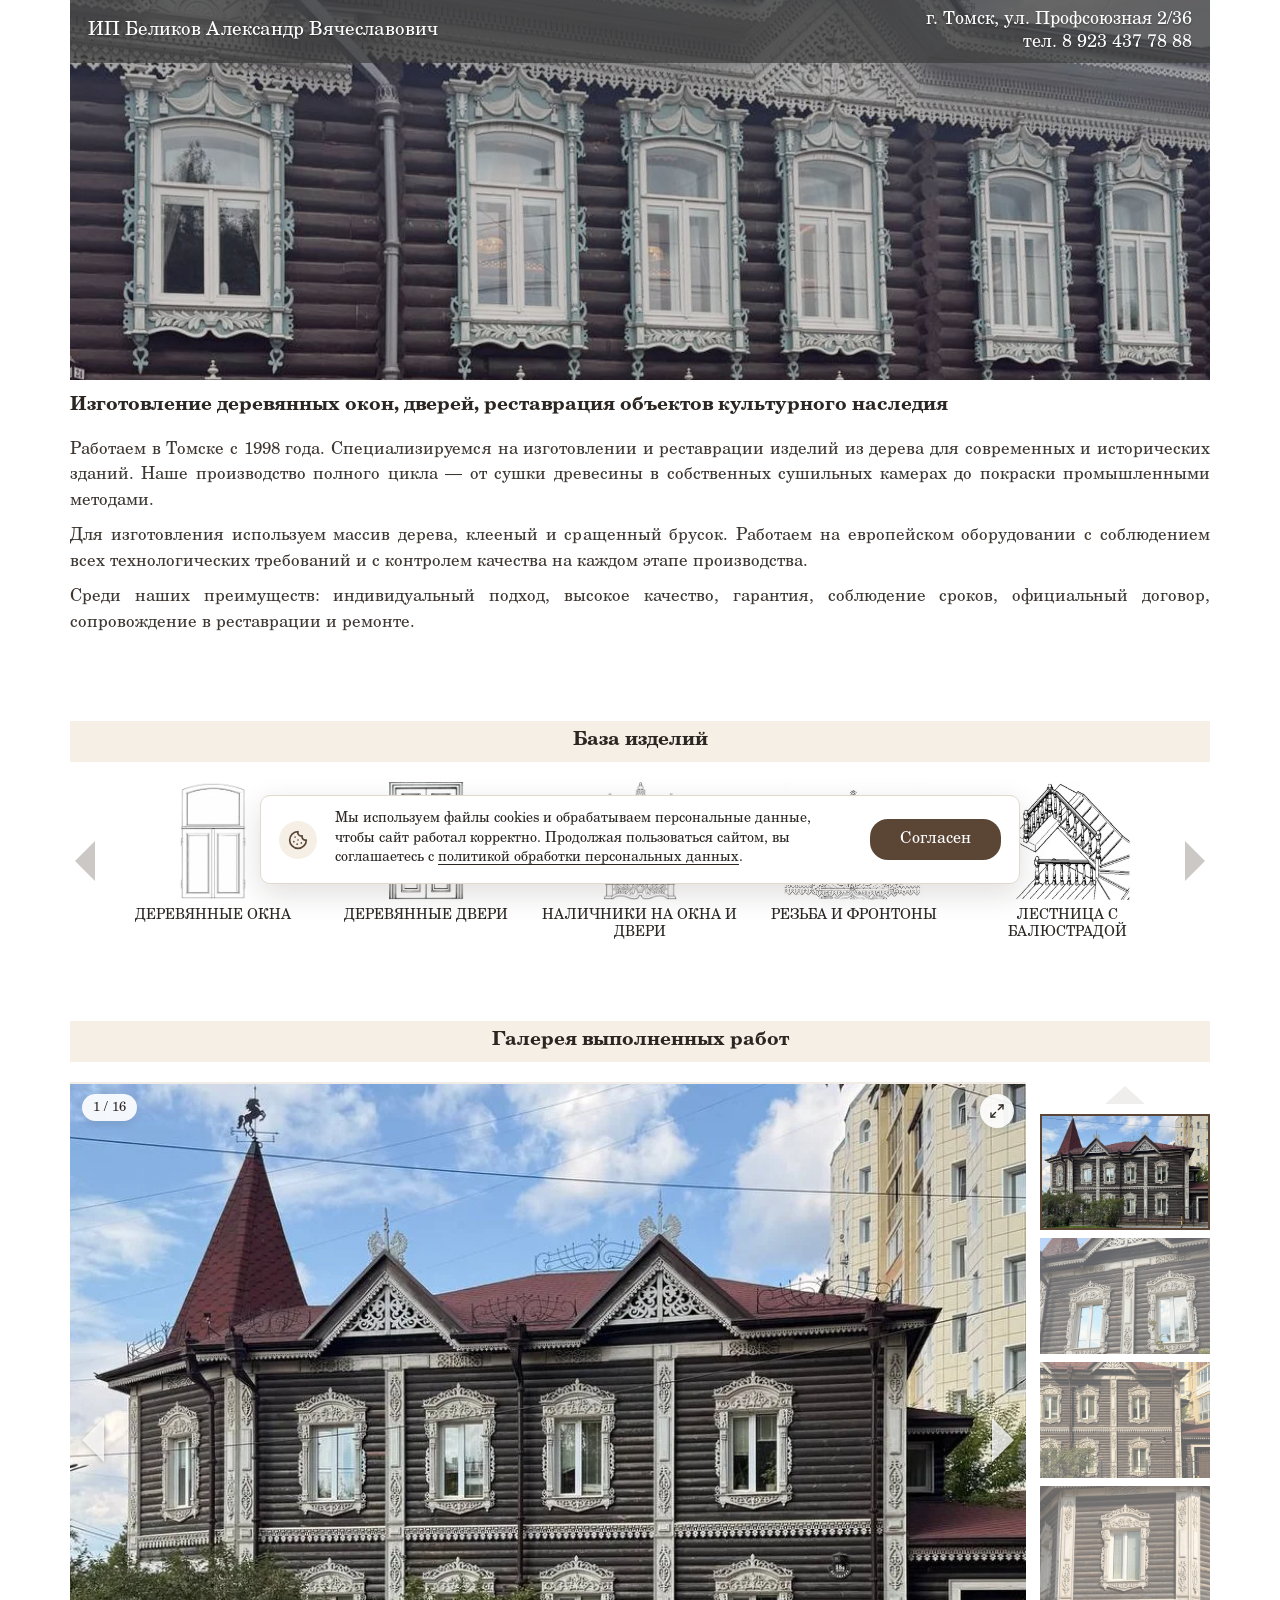
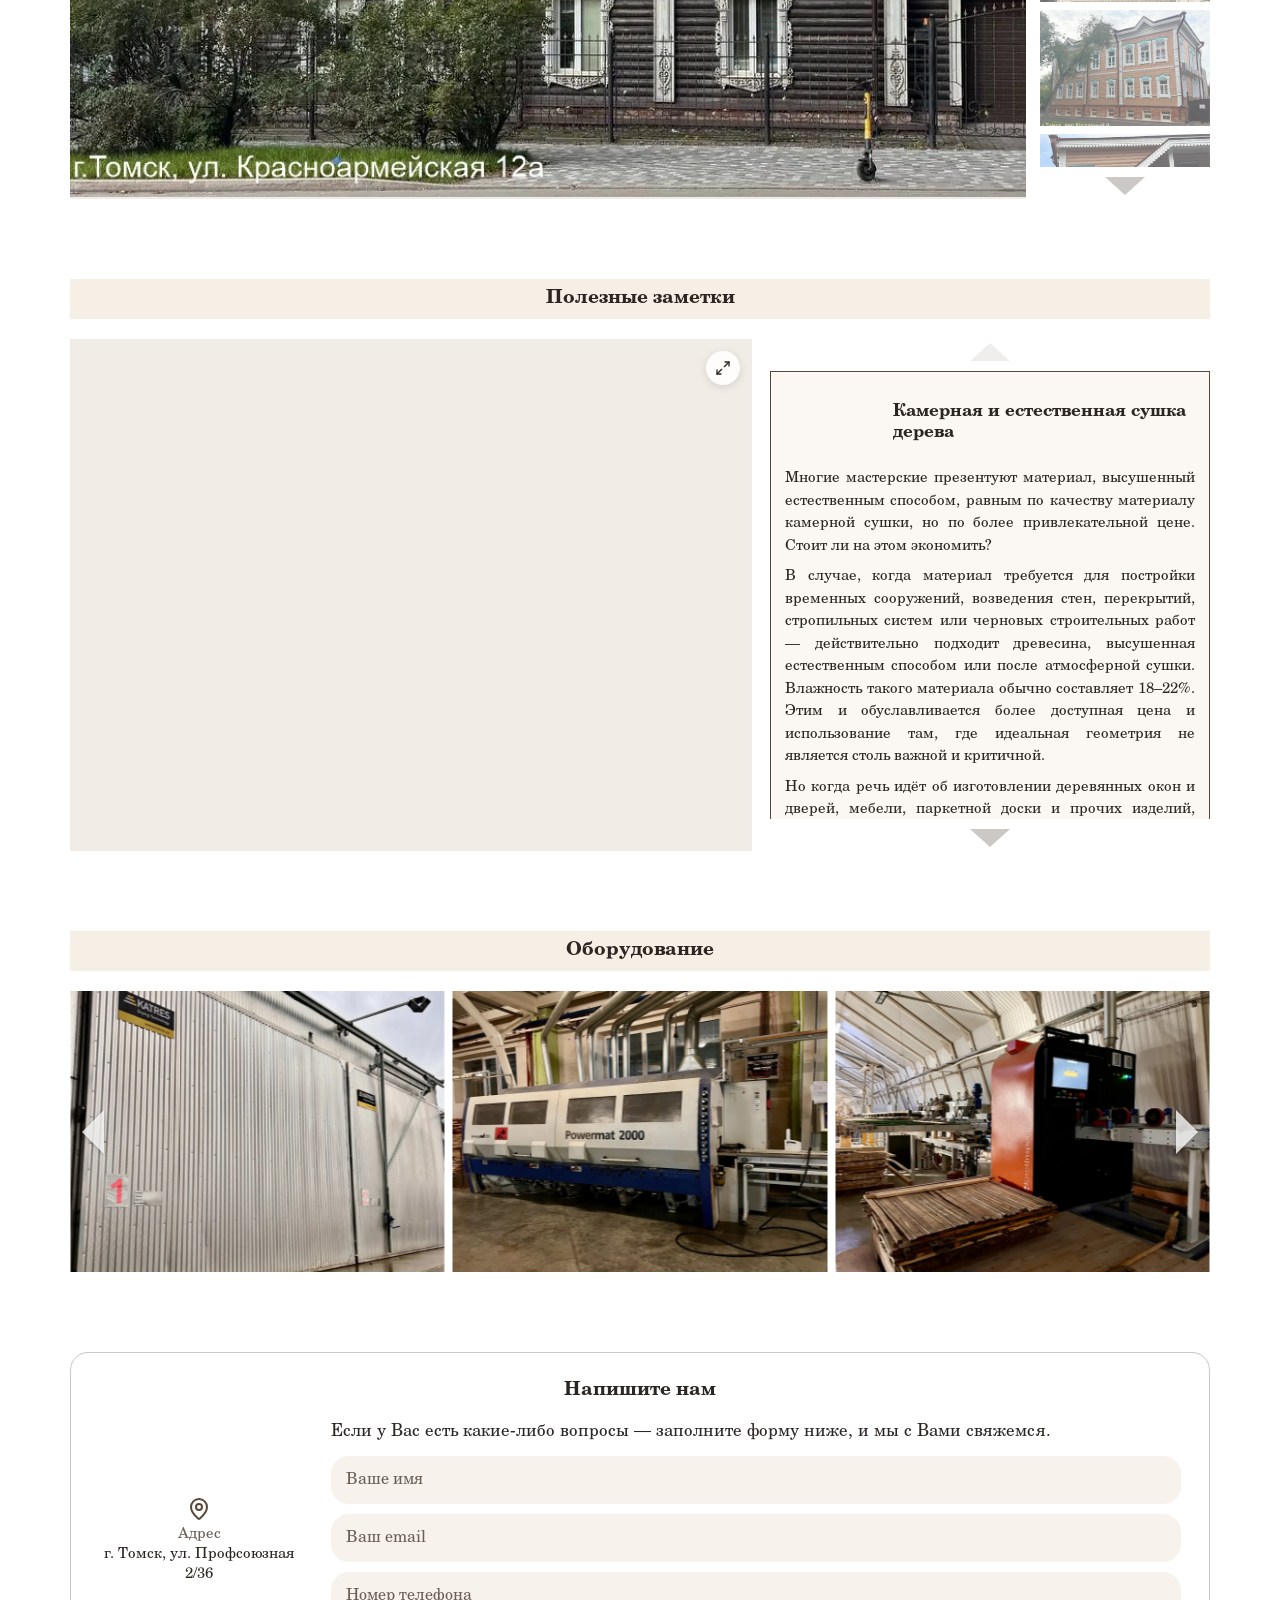
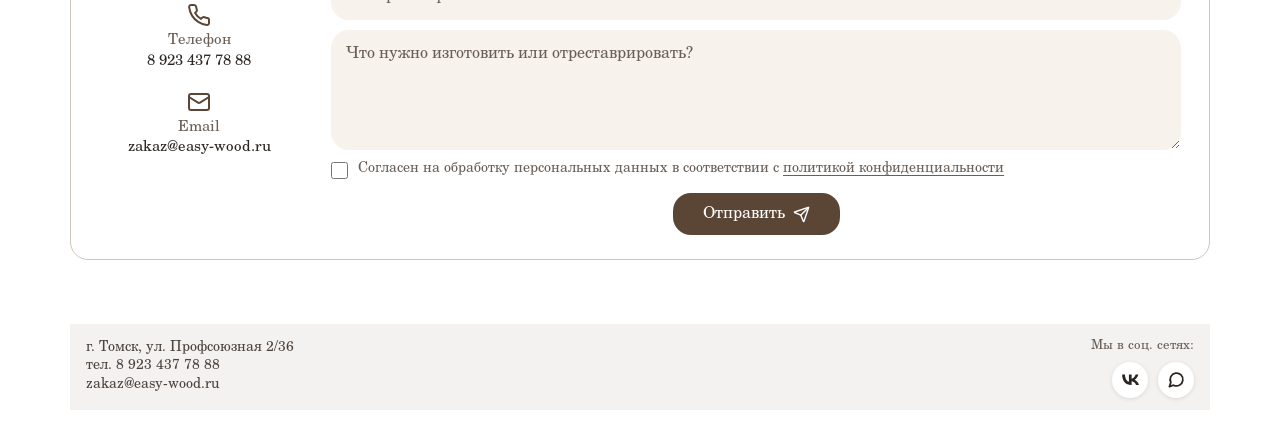
==== commit 2eb8a14f: "00" ====
--- a/index.html
+++ b/index.html
@@ -39,6 +39,10 @@
     "telephone": "+7-923-437-78-88",
     "email": "zakaz@easy-wood.ru",
     "foundingDate": "1998",
+    "sameAs": [
+      "https://vk.ru/belikov_70",
+      "https://max.ru/u/f9LHodD0cOJBZn1jFNjC21VRcTMfF4meoePWZ_4RlE5FCegSaMcdsqHrvuk"
+    ],
     "address": {
       "@type": "PostalAddress",
       "streetAddress": "ул. Профсоюзная, 2/36",
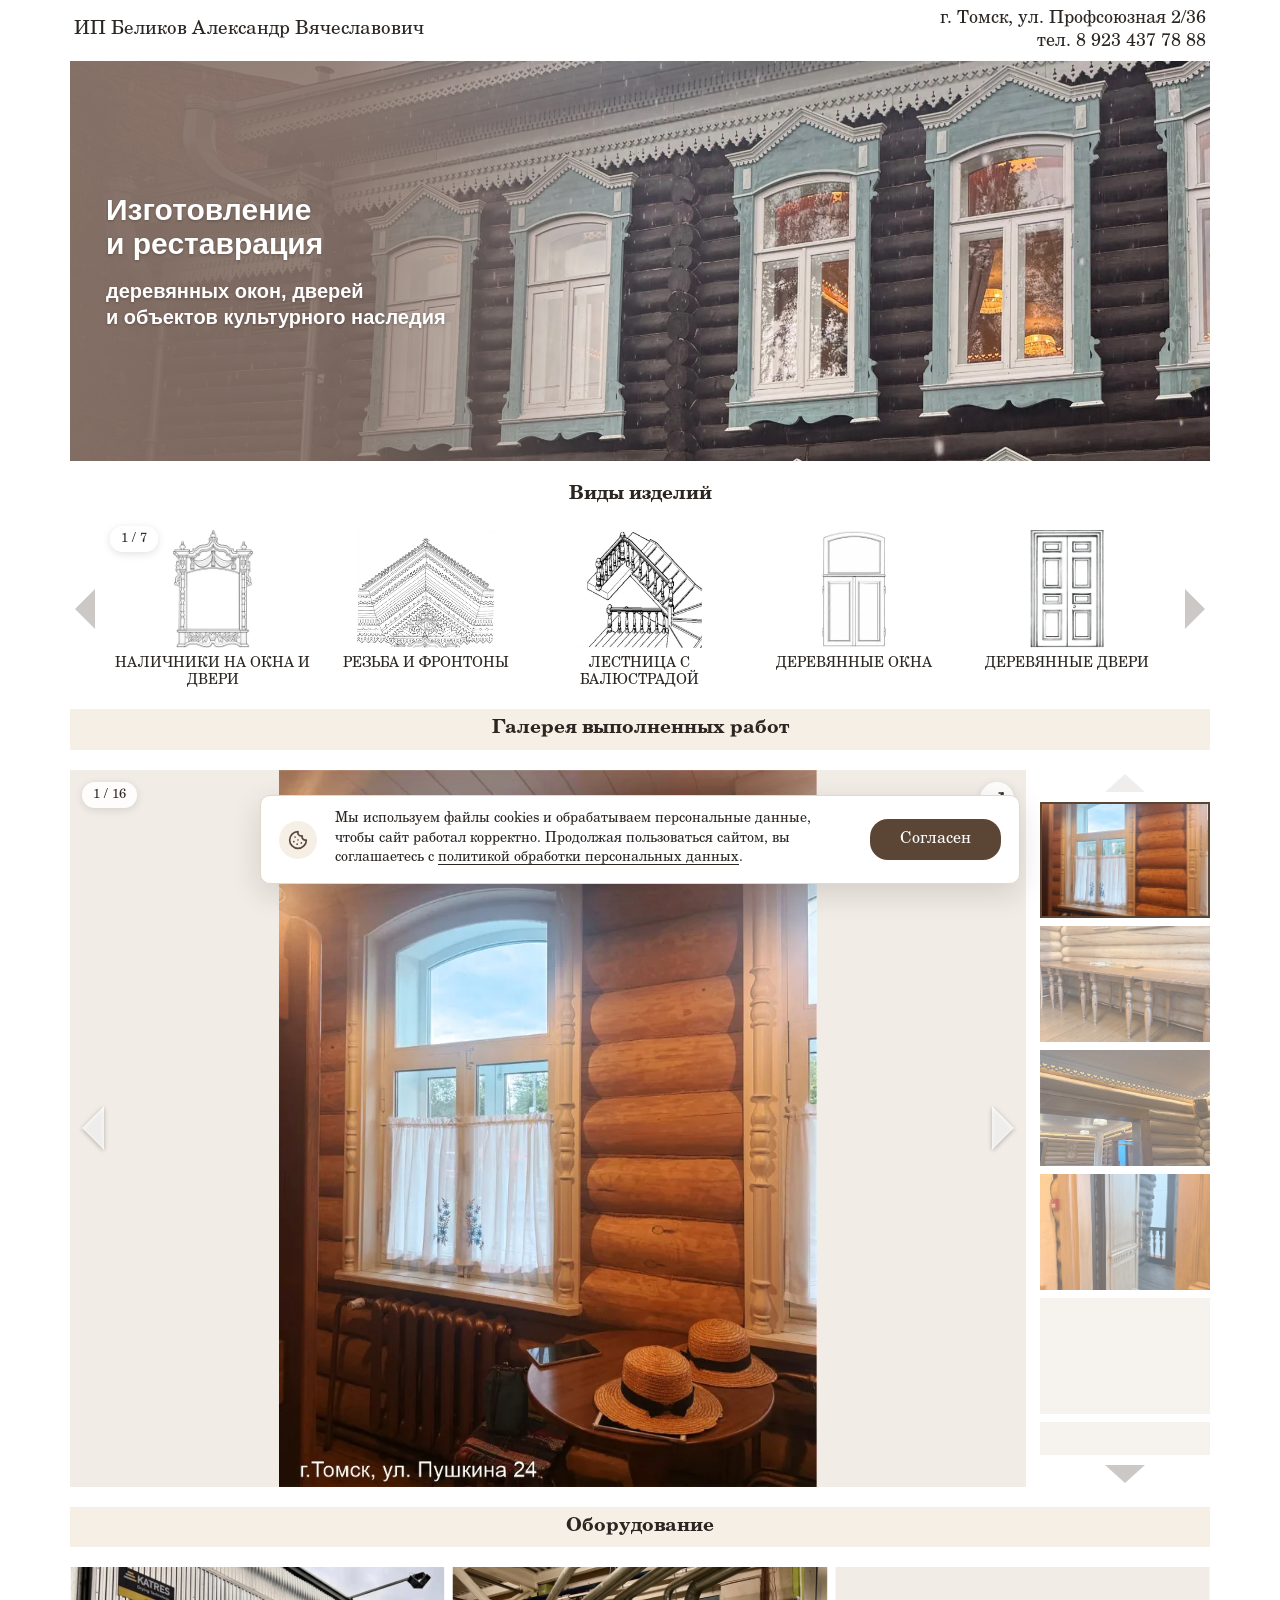
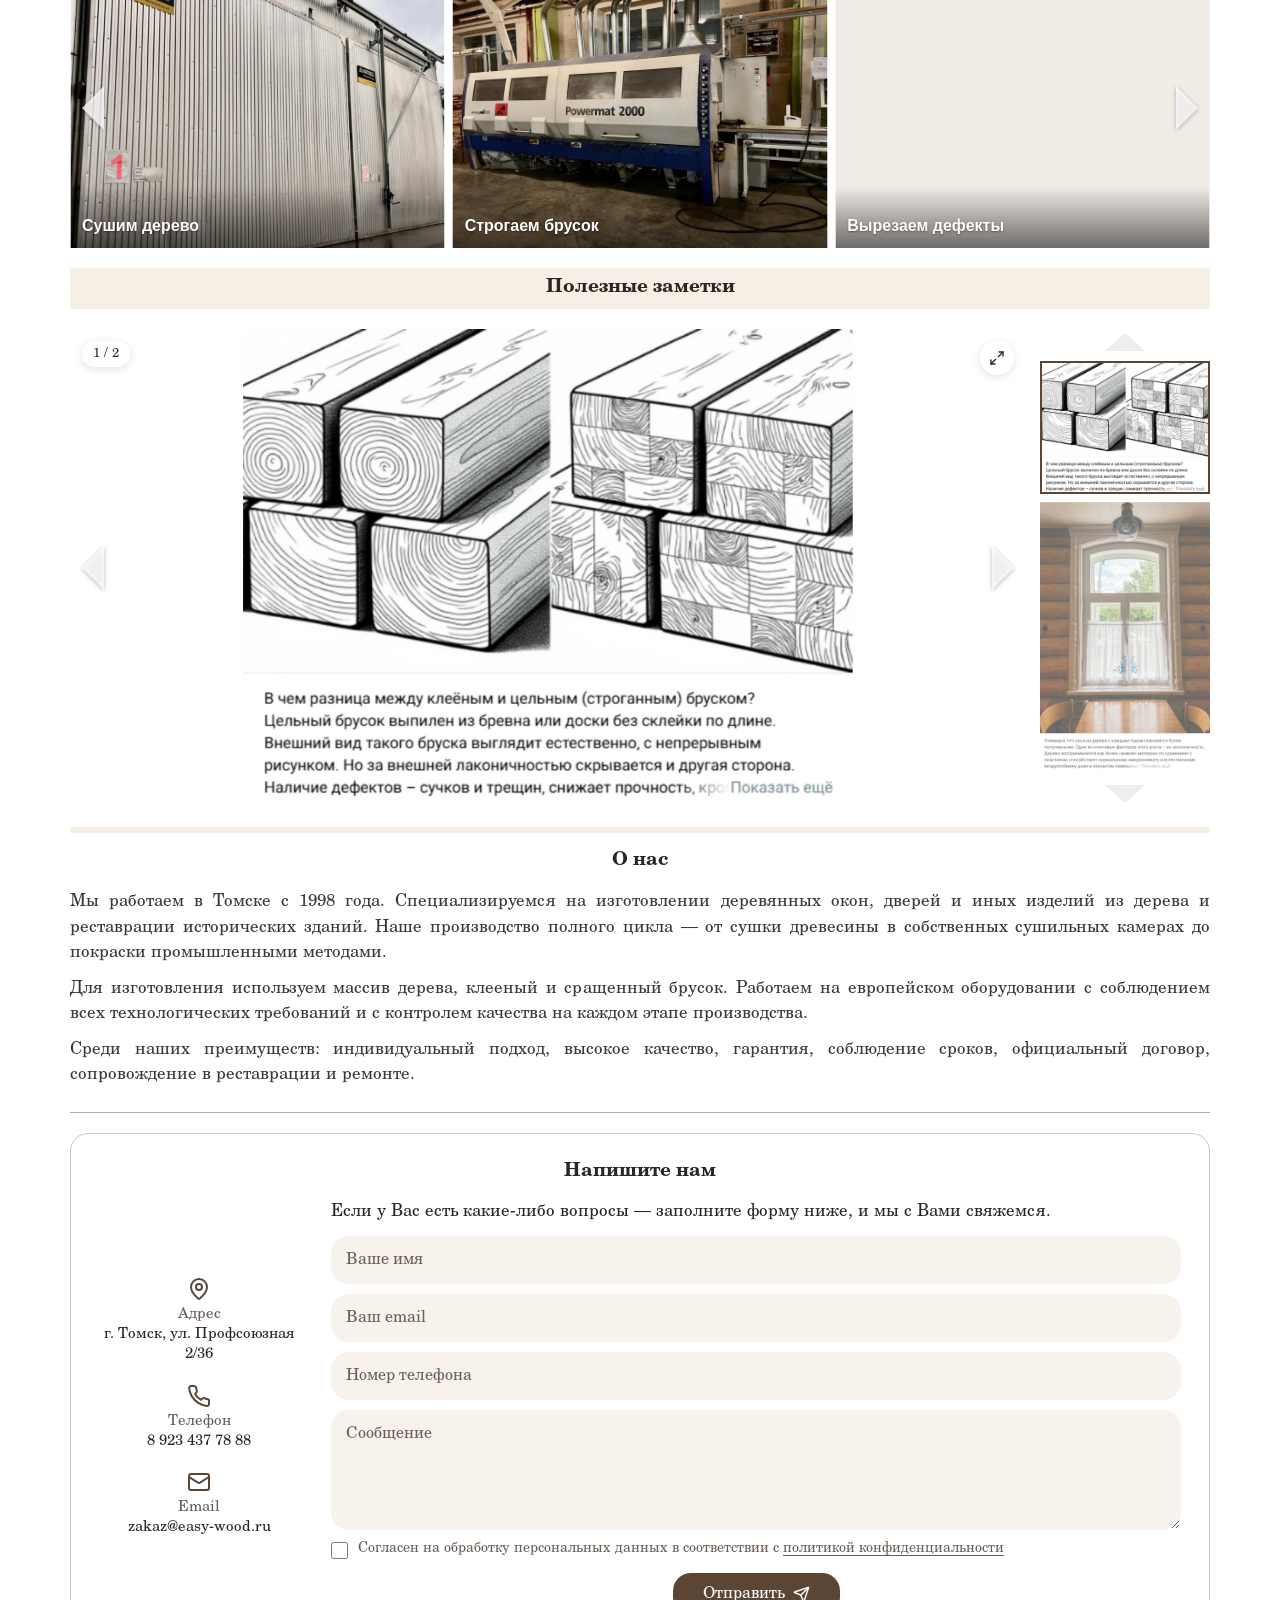
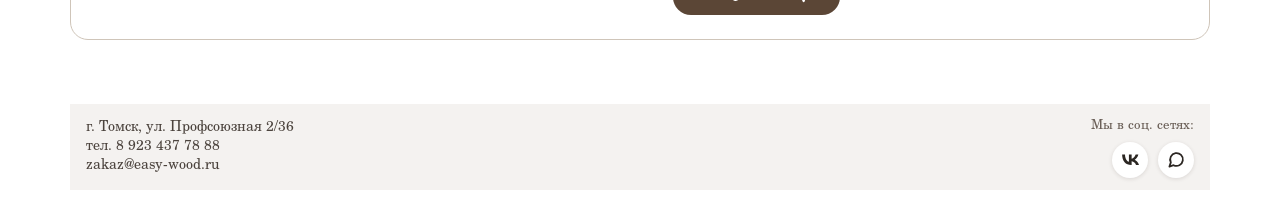
==== commit 4c6eeabc: "111" ====
--- a/index.html
+++ b/index.html
@@ -71,16 +71,17 @@
   <link rel="preload" href="assets/css/base/base.css" as="style">
   <link rel="preload" href="assets/css/components/icons.css" as="style">
   <link rel="preload" href="assets/css/components/buttons.css" as="style">
+  <link rel="preload" href="assets/css/components/counter.css" as="style">
   <link rel="preload" href="assets/css/components/slider.css" as="style">
   <link rel="preload" href="assets/css/components/stage.css" as="style">
   <link rel="preload" href="assets/css/components/dialogs.css" as="style">
   <link rel="preload" href="assets/css/blocks/hero.css" as="style">
-  <link rel="preload" href="assets/css/blocks/intro.css" as="style">
   <link rel="preload" href="assets/css/blocks/section.css" as="style">
   <link rel="preload" href="assets/css/blocks/products.css" as="style">
   <link rel="preload" href="assets/css/blocks/works.css" as="style">
+  <link rel="preload" href="assets/css/blocks/equipment.css" as="style">
   <link rel="preload" href="assets/css/blocks/notes.css" as="style">
-  <link rel="preload" href="assets/css/blocks/equipment.css" as="style">
+  <link rel="preload" href="assets/css/blocks/about.css" as="style">
   <link rel="preload" href="assets/css/blocks/contact.css" as="style">
   <link rel="preload" href="assets/css/blocks/footer.css" as="style">
   <link rel="preload" href="assets/css/blocks/cookie.css" as="style">
@@ -92,14 +93,15 @@
   <link rel="modulepreload" href="assets/js/utils/gestures.js">
   <link rel="modulepreload" href="assets/js/components/loop-slider.js">
   <link rel="modulepreload" href="assets/js/components/stage.js">
+  <link rel="modulepreload" href="assets/js/components/gallery.js">
   <link rel="modulepreload" href="assets/js/components/lightbox.js">
   <link rel="modulepreload" href="assets/js/components/policy-dialog.js">
   <link rel="modulepreload" href="assets/js/blocks/hero.js">
-  <link rel="modulepreload" href="assets/js/blocks/intro.js">
   <link rel="modulepreload" href="assets/js/blocks/products.js">
   <link rel="modulepreload" href="assets/js/blocks/works.js">
+  <link rel="modulepreload" href="assets/js/blocks/equipment.js">
   <link rel="modulepreload" href="assets/js/blocks/notes.js">
-  <link rel="modulepreload" href="assets/js/blocks/equipment.js">
+  <link rel="modulepreload" href="assets/js/blocks/about.js">
   <link rel="modulepreload" href="assets/js/blocks/contact.js">
   <link rel="modulepreload" href="assets/js/blocks/lead-form.js">
   <link rel="modulepreload" href="assets/js/blocks/footer.js">
@@ -112,25 +114,21 @@
   <a class="skip-link" href="#main">Перейти к содержимому</a>
 
   <div class="container">
-    <!-- Шапка: имя и контакты, главное фото -->
+    <!-- Шапка: имя и контакты над фото, H1 поверх главного фото -->
     <header class="hero">
       <div class="hero__bar">
         <p class="hero__brand"></p>
         <div class="hero__contacts"></div>
       </div>
-      <div class="hero__image"></div>
+      <div class="hero__image">
+        <h1 class="hero__title"></h1>
+      </div>
     </header>
 
     <main id="main">
-      <!-- H1 и вводный текст (H2 по ТЗ) -->
-      <section class="intro" aria-labelledby="page-title">
-        <h1 class="intro__title" id="page-title"></h1>
-        <h2 class="intro__text"></h2>
-      </section>
-
-      <!-- Блок 1. База изделий -->
+      <!-- Блок 1. Виды изделий -->
       <section class="section" id="products" aria-labelledby="products-title">
-        <h2 class="section__title" id="products-title"></h2>
+        <h2 class="section__title section__title--plain" id="products-title"></h2>
         <div class="products slider"></div>
       </section>
 
@@ -140,16 +138,22 @@
         <div class="works"></div>
       </section>
 
-      <!-- Блок 4. Полезные заметки (по макету — между галереей и оборудованием) -->
-      <section class="section" id="notes" aria-labelledby="notes-title">
-        <h2 class="section__title" id="notes-title"></h2>
-        <div class="notes"></div>
-      </section>
-
       <!-- Блок 3. Оборудование -->
       <section class="section" id="equipment" aria-labelledby="equipment-title">
         <h2 class="section__title" id="equipment-title"></h2>
         <div class="equipment slider"></div>
+      </section>
+
+      <!-- Блок 4. Полезные заметки -->
+      <section class="section" id="notes" aria-labelledby="notes-title">
+        <h2 class="section__title" id="notes-title"></h2>
+        <div class="notes"></div>
+      </section>
+
+      <!-- О нас -->
+      <section class="about" id="about" aria-labelledby="about-title">
+        <h2 class="about__title" id="about-title"></h2>
+        <div class="about__text"></div>
       </section>
 
       <!-- Напишите нам -->
@@ -175,7 +179,7 @@
                 </label>
                 <label class="lead-form__field">
                   <span class="sr-only">Сообщение</span>
-                  <textarea class="lead-form__input lead-form__input--textarea" name="message" rows="4" maxlength="2000" placeholder="Что нужно изготовить или отреставрировать?"></textarea>
+                  <textarea class="lead-form__input lead-form__input--textarea" name="message" rows="4" maxlength="2000" placeholder="Сообщение"></textarea>
                 </label>
                 <!-- Ловушка для ботов: люди это поле не видят -->
                 <label class="lead-form__hp" aria-hidden="true">Сайт <input name="website" type="text" tabindex="-1" autocomplete="off"></label>
--- a/assets/css/base/variables.css
+++ b/assets/css/base/variables.css
@@ -4,7 +4,7 @@
 	/* Цвета: основа */
 	--color-paper: #fff; /* фон страницы */
 	--color-ink: #2b2622; /* основной текст */
-	--color-ink-soft: #3d3631; /* текст под H1 */
+	--color-ink-soft: #3d3631; /* текст «О нас» */
 	--color-muted: #6a5f57; /* второстепенный текст, подсказки */
 	--color-accent: #5b4636; /* кнопки, акценты */
 	--color-accent-dark: #45352a; /* кнопки при наведении */
@@ -20,16 +20,10 @@
 	--color-field-border-focus: #cbb9a6;
 	--color-field-border-hover: #e2d6c8;
 	--color-photo-bg: #f1ece6; /* фон под фото, пока оно грузится */
-	--color-header: rgba(
-		60,
-		60,
-		60,
-		0.7
-	); /* полупрозрачная серая полоса шапки поверх фото, как в макете заказчика */
+	--color-hero-gradient: 133, 112, 101; /* градиент под заголовком на фото (от заказчика: R133 G112 B101), RGB без альфы */
 	--color-hero-bg: #3b2e25;
 	--color-footer: #f4f2f0;
-	--color-note-selected: #fbf8f4;
-	--color-note-hover: #bfae9c;
+	--color-divider: #c2a990; /* линия между «О нас» и формой */
 
 	/* Цвета: кнопки-треугольники */
 	--color-tri: rgba(120, 112, 104, 0.38); /* треугольники на белом фоне */
@@ -38,12 +32,12 @@
 	--color-tri-overlay-hover: #fff;
 
 	/* Затемнения */
-	--color-hero-shade: rgba(18, 12, 8, 0.2);
 	--color-backdrop: rgba(24, 18, 14, 0.82);
 	--color-backdrop-soft: rgba(24, 18, 14, 0.6);
 
 	/* Шрифт: C059 — свободный аналог Century Schoolbook */
 	--font-serif: "C059", "Century Schoolbook", Georgia, serif;
+	--font-sans: Arial, "Helvetica Neue", Helvetica, "Liberation Sans", sans-serif; /* заголовок на главном фото */
 	--font-size-base: 17px;
 	--font-size-small: 14px;
 	--font-size-title: 19px; /* H1 и заголовки плашек */
@@ -54,7 +48,7 @@
 	--gutter: 16px; /* отступ от края экрана */
 
 	/* Отступы между блоками */
-	--space-block: 80px;
+	--space-block: var(--space-title); /* над плашкой столько же, сколько под ней */
 	--space-title: 20px; /* от плашки до содержимого */
 	--space-footer: 64px;
 
@@ -85,7 +79,6 @@
 	:root {
 		--font-size-base: 16px;
 		--font-size-title: 17px;
-		--space-block: 52px;
 		--space-title: 16px;
 		--space-footer: 44px;
 		--radius-form: 14px;
--- a/assets/css/components/counter.css
+++ b/assets/css/components/counter.css
@@ -0,0 +1,12 @@
+/* Счётчик «3 / 16» в углу галерей и ленты изделий */
+.counter {
+  padding: 4px 11px;
+  border-radius: var(--radius-pill);
+  background: rgba(255, 255, 255, .9);
+  color: var(--color-ink);
+  box-shadow: var(--shadow-soft);
+  font-size: 13px;
+  line-height: 1.4;
+  font-variant-numeric: tabular-nums;
+  pointer-events: none;
+}
--- a/assets/css/components/stage.css
+++ b/assets/css/components/stage.css
@@ -25,18 +25,14 @@
   object-fit: contain;
 }
 
-/* Значок «увеличить» и счётчик «3 / 16» */
-.stage__zoom,
-.stage__counter {
+/* Значок «увеличить» */
+.stage__zoom {
   position: absolute;
   z-index: var(--z-overlay);
   pointer-events: none;
   background: rgba(255, 255, 255, .9);
   color: var(--color-ink);
   box-shadow: var(--shadow-soft);
-}
-
-.stage__zoom {
   top: 12px;
   right: 12px;
   display: grid;
@@ -52,12 +48,10 @@
 }
 
 .stage__counter {
+  position: absolute;
   top: 12px;
   left: 12px;
-  padding: 4px 11px;
-  border-radius: var(--radius-pill);
-  font-size: 13px;
-  font-variant-numeric: tabular-nums;
+  z-index: var(--z-overlay);
 }
 
 /* Колонка справа: высота = высоте фото, внутри прокрутка */
@@ -93,6 +87,31 @@
 
 .side-list__items::-webkit-scrollbar { display: none; }
 
+/* Миниатюра в колонке; выбранная — непрозрачная, с рамкой */
+.side-list__thumb {
+  flex: none;
+  height: 116px;
+  padding: 0;
+  border: 0;
+  background: var(--color-photo-bg);
+  cursor: pointer;
+  opacity: .6;
+  overflow: hidden;
+  transition: opacity var(--duration-fast) var(--ease-out);
+}
+
+.side-list__thumb img {
+  width: 100%;
+  height: 100%;
+  object-fit: cover;
+}
+
+.side-list__thumb--selected {
+  opacity: 1;
+  outline: 2px solid var(--color-accent);
+  outline-offset: -2px;
+}
+
 /* Во время перетаскивания мышью: без плавности и выделения текста */
 .side-list__items--dragging {
   scroll-behavior: auto;
@@ -118,6 +137,11 @@
   .side-list__arrow { display: none; }
 }
 
+@media (hover: hover) and (pointer: fine) {
+  .side-list__thumb:hover { opacity: 1; }
+}
+
 @media (prefers-reduced-motion: reduce) {
   .side-list__items { scroll-behavior: auto; }
+  .side-list__thumb { transition: none; }
 }
--- a/assets/css/components/dialogs.css
+++ b/assets/css/components/dialogs.css
@@ -74,7 +74,8 @@
 }
 
 .lightbox__counter {
-  top: auto;
+  position: absolute;
+  z-index: var(--z-overlay);
   bottom: 12px;
   left: 50%;
   transform: translateX(-50%);
--- a/assets/css/blocks/hero.css
+++ b/assets/css/blocks/hero.css
@@ -1,22 +1,10 @@
-.hero {
-  position: relative;
-  color: #fff;
-}
-
-/* Полупрозрачная полоса поверх фото: имя слева, контакты справа (как в макете заказчика) */
+/* Полоса над фото: имя слева, контакты справа */
 .hero__bar {
-  position: absolute;
-  top: 0;
-  left: 0;
-  right: 0;
-  z-index: 1;
   display: flex;
   justify-content: space-between;
   align-items: center;
   gap: 24px;
-  padding: 9px 18px;
-  background: var(--color-header);
-  text-shadow: 0 1px 2px rgba(0, 0, 0, .35);
+  padding: 8px 4px;
 }
 
 .hero__brand {
@@ -33,22 +21,27 @@
 
 .hero__contacts a { text-decoration: none; }
 
-/* Главное фото, чуть приглушённое, как на макете */
+/* Главное фото с заголовком H1 на градиенте слева */
 .hero__image {
   position: relative;
-  height: clamp(220px, 32vw, 380px);
+  display: flex;
+  align-items: center;
+  height: clamp(240px, 34vw, 400px);
   background: var(--color-hero-bg);
   overflow: hidden;
 }
 
 .hero__image img {
+  position: absolute;
+  top: 0;
+  left: 0;
   width: 100%;
   height: 100%;
   object-fit: cover;
   object-position: center 40%;
-  filter: saturate(.78) contrast(1.04);
 }
 
+/* Градиент занимает до 50% ширины фото */
 .hero__image::after {
   content: "";
   position: absolute;
@@ -56,16 +49,50 @@
   right: 0;
   bottom: 0;
   left: 0;
-  background: var(--color-hero-shade);
+  background: linear-gradient(90deg,
+    rgba(var(--color-hero-gradient), .95) 0%,
+    rgba(var(--color-hero-gradient), .82) 24%,
+    rgba(var(--color-hero-gradient), 0) 50%);
   pointer-events: none;
+}
+
+.hero__title {
+  position: relative;
+  z-index: 1;
+  max-width: 44%;
+  margin: 0;
+  padding: 0 0 0 clamp(20px, 3vw, 36px);
+  color: #fff;
+  font-family: var(--font-sans);
+  font-weight: 700;
+  text-shadow: 0 1px 3px rgba(0, 0, 0, .25);
+}
+
+.hero__title-main {
+  display: block;
+  font-size: 30px;
+  line-height: 1.15;
+}
+
+.hero__title-sub {
+  display: block;
+  margin-top: 16px;
+  font-size: 20px;
+  line-height: 1.3;
+}
+
+@media (max-width: 860px) {
+  .hero__title { max-width: 52%; }
+  .hero__title-main { font-size: 26px; }
+  .hero__title-sub { font-size: 17px; }
 }
 
 @media (max-width: 560px) {
   .hero__bar {
     flex-direction: column;
     align-items: flex-start;
-    gap: 4px;
-    padding: 10px 12px;
+    gap: 2px;
+    padding: 8px 0;
   }
 
   .hero__brand { font-size: 16px; }
@@ -75,14 +102,28 @@
     font-size: 15px;
   }
 
-  .hero__image { height: 260px; }
+  .hero__image { height: 240px; }
+
+  /* На узком экране градиент шире, иначе текст не помещается */
+  .hero__image::after {
+    background: linear-gradient(90deg,
+      rgba(var(--color-hero-gradient), .92) 0%,
+      rgba(var(--color-hero-gradient), .75) 50%,
+      rgba(var(--color-hero-gradient), 0) 85%);
+  }
+
+  .hero__title { max-width: 85%; }
+  .hero__title-main { font-size: 24px; }
+
+  .hero__title-sub {
+    margin-top: 10px;
+    font-size: 15px;
+  }
 }
 
-/* На тёмной полосе текст остаётся белым, появляется подчёркивание */
 @media (hover: hover) and (pointer: fine) {
   .hero__contacts a:hover {
-    color: #fff;
+    color: var(--color-accent);
     text-decoration: underline;
-    text-decoration-color: rgba(255, 255, 255, .7);
   }
 }
--- a/assets/css/blocks/section.css
+++ b/assets/css/blocks/section.css
@@ -10,3 +10,9 @@
   font-size: var(--font-size-title);
   font-weight: 700;
 }
+
+/* Заголовок без плашки («Виды изделий» по макету) */
+.section__title--plain {
+  padding-block: 0;
+  background: none;
+}
--- a/assets/css/blocks/products.css
+++ b/assets/css/blocks/products.css
@@ -1,4 +1,5 @@
 .products {
+  position: relative;
   display: grid;
   grid-template-columns: 30px minmax(0, 1fr) 30px;
   align-items: center;
@@ -10,6 +11,14 @@
 .products__arrow .icon {
   width: 20px;
   height: 40px;
+}
+
+/* Счётчик: номер первой видимой позиции */
+.products__counter {
+  position: absolute;
+  top: -4px;
+  left: 40px;
+  z-index: var(--z-overlay);
 }
 
 .products__item {
@@ -38,15 +47,35 @@
   .products__item { flex-basis: 25%; }
 }
 
+/* Телефон: видны три позиции, треугольники поверх краёв ленты */
 @media (max-width: 560px) {
-  .products { grid-template-columns: minmax(0, 1fr); }
-  .products__arrow { display: none; }
-
-  .products .slider__viewport {
+  .products {
+    grid-template-columns: minmax(0, 1fr);
     margin-inline: calc(var(--gutter) * -1);
-    padding-inline: 10px;
   }
 
-  .products__item { flex-basis: 38%; }
+  .products__arrow {
+    position: absolute;
+    top: 50px;
+    z-index: var(--z-overlay);
+    width: 26px;
+    transform: translateY(-50%);
+  }
+
+  .products__arrow.tri--prev { left: 0; }
+  .products__arrow.tri--next { right: 0; }
+
+  .products__arrow .icon {
+    width: 16px;
+    height: 32px;
+  }
+
+  .products__counter {
+    top: -8px;
+    left: 12px;
+  }
+
+  .products__item { flex-basis: calc(100% / 3); }
   .products__image { height: 100px; }
+  .products__title { font-size: 12px; }
 }
--- a/assets/css/blocks/works.css
+++ b/assets/css/blocks/works.css
@@ -4,34 +4,10 @@
   gap: 14px;
 }
 
-.works__thumb {
-  flex: none;
-  height: 116px;
-  padding: 0;
-  border: 0;
-  background: var(--color-photo-bg);
-  cursor: pointer;
-  opacity: .6;
-  overflow: hidden;
-  transition: opacity var(--duration-fast) var(--ease-out);
-}
-
-.works__thumb img {
-  width: 100%;
-  height: 100%;
-  object-fit: cover;
-}
-
-.works__thumb--selected {
-  opacity: 1;
-  outline: 2px solid var(--color-accent);
-  outline-offset: -2px;
-}
-
 /* Планшет: колонка миниатюр поуже */
 @media (max-width: 860px) {
   .works { grid-template-columns: minmax(0, 1fr) 130px; }
-  .works__thumb { height: 96px; }
+  .works .side-list__thumb { height: 96px; }
 }
 
 /* Телефон: миниатюры лентой под фото */
@@ -44,16 +20,8 @@
     overflow-y: visible;
   }
 
-  .works__thumb {
+  .works .side-list__thumb {
     width: 96px;
     height: 72px;
   }
 }
-
-@media (hover: hover) and (pointer: fine) {
-  .works__thumb:hover { opacity: 1; }
-}
-
-@media (prefers-reduced-motion: reduce) {
-  .works__thumb { transition: none; }
-}
--- a/assets/css/blocks/equipment.css
+++ b/assets/css/blocks/equipment.css
@@ -48,6 +48,23 @@
   height: 16px;
 }
 
+/* Подпись внизу фото на затемнении */
+.equipment__caption {
+  position: absolute;
+  right: 0;
+  bottom: 0;
+  left: 0;
+  padding: 28px 12px 10px;
+  background: linear-gradient(transparent, rgba(0, 0, 0, .55));
+  color: #fff;
+  font-family: var(--font-sans);
+  font-size: 16px;
+  font-weight: 700;
+  text-align: left;
+  text-shadow: 0 1px 2px rgba(0, 0, 0, .4);
+  pointer-events: none;
+}
+
 .equipment__item:focus-visible .equipment__zoom {
   opacity: 1;
   transform: none;
--- a/assets/css/blocks/notes.css
+++ b/assets/css/blocks/notes.css
@@ -1,114 +1,45 @@
+/* Как галерея работ, но фото ниже — 2/3 её высоты. Текст заметок впечатан в картинки */
 .notes {
   display: grid;
-  grid-template-columns: minmax(0, 1fr) minmax(0, 440px);
-  gap: 18px;
+  grid-template-columns: minmax(0, 1fr) 170px;
+  gap: 14px;
 }
 
-.notes .side-list__items { gap: 12px; }
-
-.notes__item {
-  flex: none;
-  padding: 14px;
-  border: 1px solid var(--color-line);
+.notes .stage {
+  aspect-ratio: 2 / 1;
   background: var(--color-paper);
-  cursor: pointer;
-  transition: border-color var(--duration-fast) var(--ease-out), background-color var(--duration-fast) var(--ease-out);
 }
 
-.notes__item--selected {
-  border-color: var(--color-accent);
-  background: var(--color-note-selected);
+/* Миниатюры целиком, без обрезки: на них виден текст заметки */
+.notes .side-list__thumb {
+  height: auto;
+  background: var(--color-paper);
 }
 
-.notes__head {
-  display: grid;
-  grid-template-columns: 96px minmax(0, 1fr);
-  gap: 12px;
-  align-items: center;
-  width: 100%;
-  padding: 0;
-  border: 0;
-  background: none;
-  text-align: left;
-  cursor: pointer;
+.notes .side-list__thumb img {
+  height: auto;
+  object-fit: contain;
 }
 
-.notes__chevron {
-  display: none;
-  width: 20px;
-  height: 20px;
-  color: var(--color-muted);
-  transition: transform var(--duration-fast) var(--ease-out);
+@media (max-width: 860px) {
+  .notes { grid-template-columns: minmax(0, 1fr) 130px; }
 }
 
-.notes__thumb {
-  width: 96px;
-  height: 72px;
-  object-fit: cover;
-}
-
-.notes__title {
-  margin: 0;
-  font-size: 17px;
-  line-height: 1.25;
-  transition: color var(--duration-fast) var(--ease-out);
-}
-
-.notes__body {
-  margin-top: 10px;
-  font-size: 15px;
-  line-height: 1.5;
-}
-
-.notes__paragraph {
-  margin: 0 0 8px;
-  text-align: justify;
-  -webkit-hyphens: auto;
-  hyphens: auto;
-}
-
-.notes__paragraph:last-child { margin-bottom: 0; }
-
-/* Планшет: фото и колонка заметок поровну, текст без выравнивания по ширине */
-@media (max-width: 860px) {
-  .notes { grid-template-columns: minmax(0, 1fr) minmax(0, 1fr); }
-  .notes .stage { aspect-ratio: 4 / 5; }   /* выше фото — выше колонка с текстом */
-  .notes__paragraph { text-align: left; }
-}
-
-/* Телефон: аккордеон — текст виден только у выбранного пункта */
+/* Телефон: картинка выше (заметки бывают вертикальными), миниатюры лентой под ней */
 @media (max-width: 700px) {
   .notes { grid-template-columns: minmax(0, 1fr); }
-  .notes .stage {
-    aspect-ratio: 4 / 3;
-    scroll-margin-top: 12px;
-  }
-  .notes .side-list__items { overflow: visible; }
+  .notes .stage { aspect-ratio: 1 / 1; }
 
-  .notes__head { grid-template-columns: 72px minmax(0, 1fr) 20px; }
-
-  .notes__thumb {
-    width: 72px;
-    height: 54px;
+  .notes .side-list__items {
+    flex-direction: row;
+    overflow-x: auto;
+    overflow-y: visible;
   }
 
-  .notes__chevron { display: block; }
-  .notes__item--selected .notes__chevron { transform: rotate(180deg); }
-  .notes__item:not(.notes__item--selected) .notes__body { display: none; }
-  .notes__item--selected { order: -1; }   /* открытый пункт сразу под фото */
+  .notes .side-list__thumb { height: 96px; }
+
+  .notes .side-list__thumb img {
+    width: auto;
+    height: 100%;
+  }
 }
-
-@media (max-width: 560px) {
-  .notes__paragraph { text-align: left; }
-}
-
-@media (hover: hover) and (pointer: fine) {
-  .notes__item:hover { border-color: var(--color-note-hover); }
-  .notes__item:hover .notes__title { color: var(--color-accent); }
-}
-
-@media (prefers-reduced-motion: reduce) {
-  .notes__item,
-  .notes__title,
-  .notes__chevron { transition: none; }
-}
--- a/assets/css/blocks/about.css
+++ b/assets/css/blocks/about.css
@@ -0,0 +1,30 @@
+/* О нас: над блоком тонкая полоса, под ним линия перед формой */
+.about {
+  margin-top: var(--space-block);
+  padding: 14px 0 24px;
+  border-top: 6px solid var(--color-band);
+  border-bottom: 1px solid var(--color-divider);
+}
+
+.about__title {
+  margin: 0 0 14px;
+  text-align: center;
+  font-size: var(--font-size-title);
+}
+
+.about__text {
+  color: var(--color-ink-soft);
+}
+
+.about__paragraph {
+  margin: 0;
+  text-align: justify;
+  -webkit-hyphens: auto;
+  hyphens: auto;
+}
+
+.about__paragraph + .about__paragraph { margin-top: 10px; }
+
+@media (max-width: 560px) {
+  .about__paragraph { text-align: left; }
+}
--- a/assets/css/main.css
+++ b/assets/css/main.css
@@ -7,18 +7,19 @@
 /* Компоненты (используются в нескольких блоках) */
 @import url("components/icons.css");
 @import url("components/buttons.css");
+@import url("components/counter.css");
 @import url("components/slider.css");
 @import url("components/stage.css");
 @import url("components/dialogs.css");
 
 /* Блоки страницы — в порядке появления на сайте */
 @import url("blocks/hero.css");
-@import url("blocks/intro.css");
 @import url("blocks/section.css");
 @import url("blocks/products.css");
 @import url("blocks/works.css");
+@import url("blocks/equipment.css");
 @import url("blocks/notes.css");
-@import url("blocks/equipment.css");
+@import url("blocks/about.css");
 @import url("blocks/contact.css");
 @import url("blocks/footer.css");
 @import url("blocks/cookie.css");
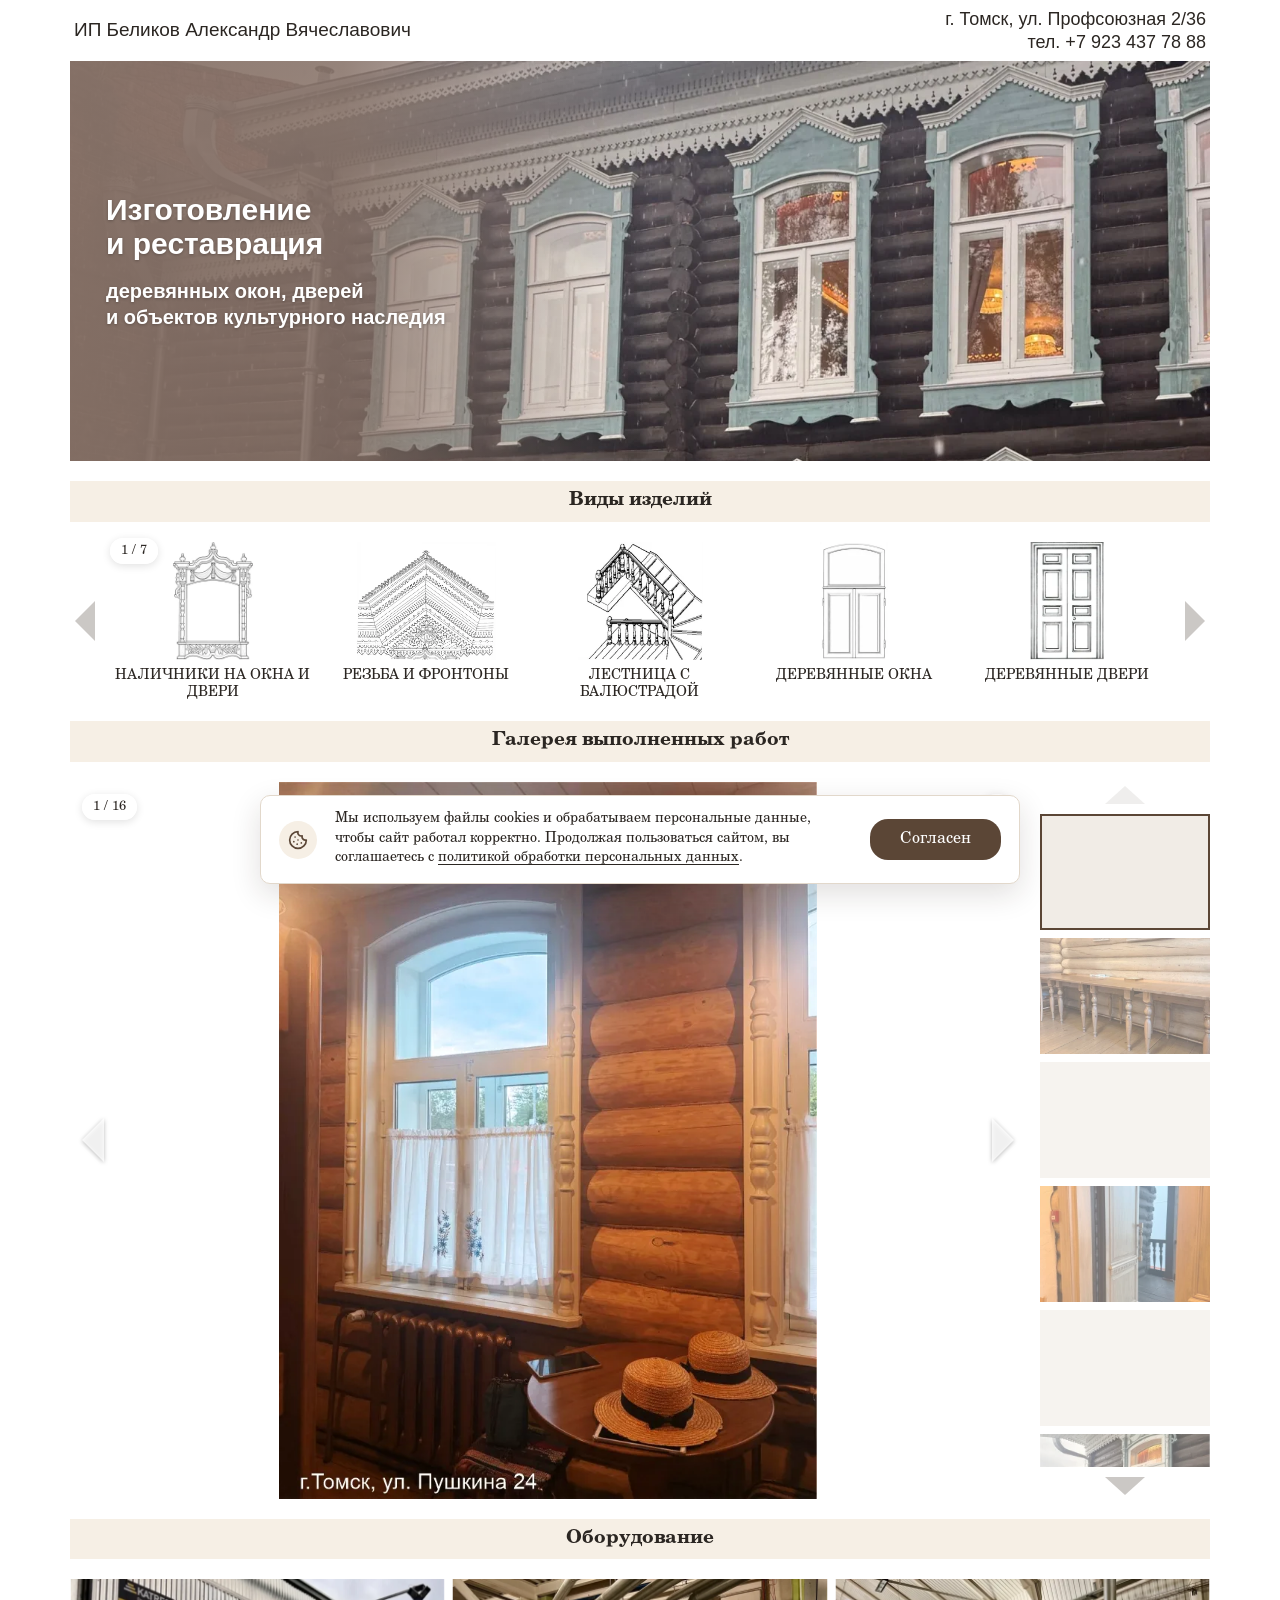
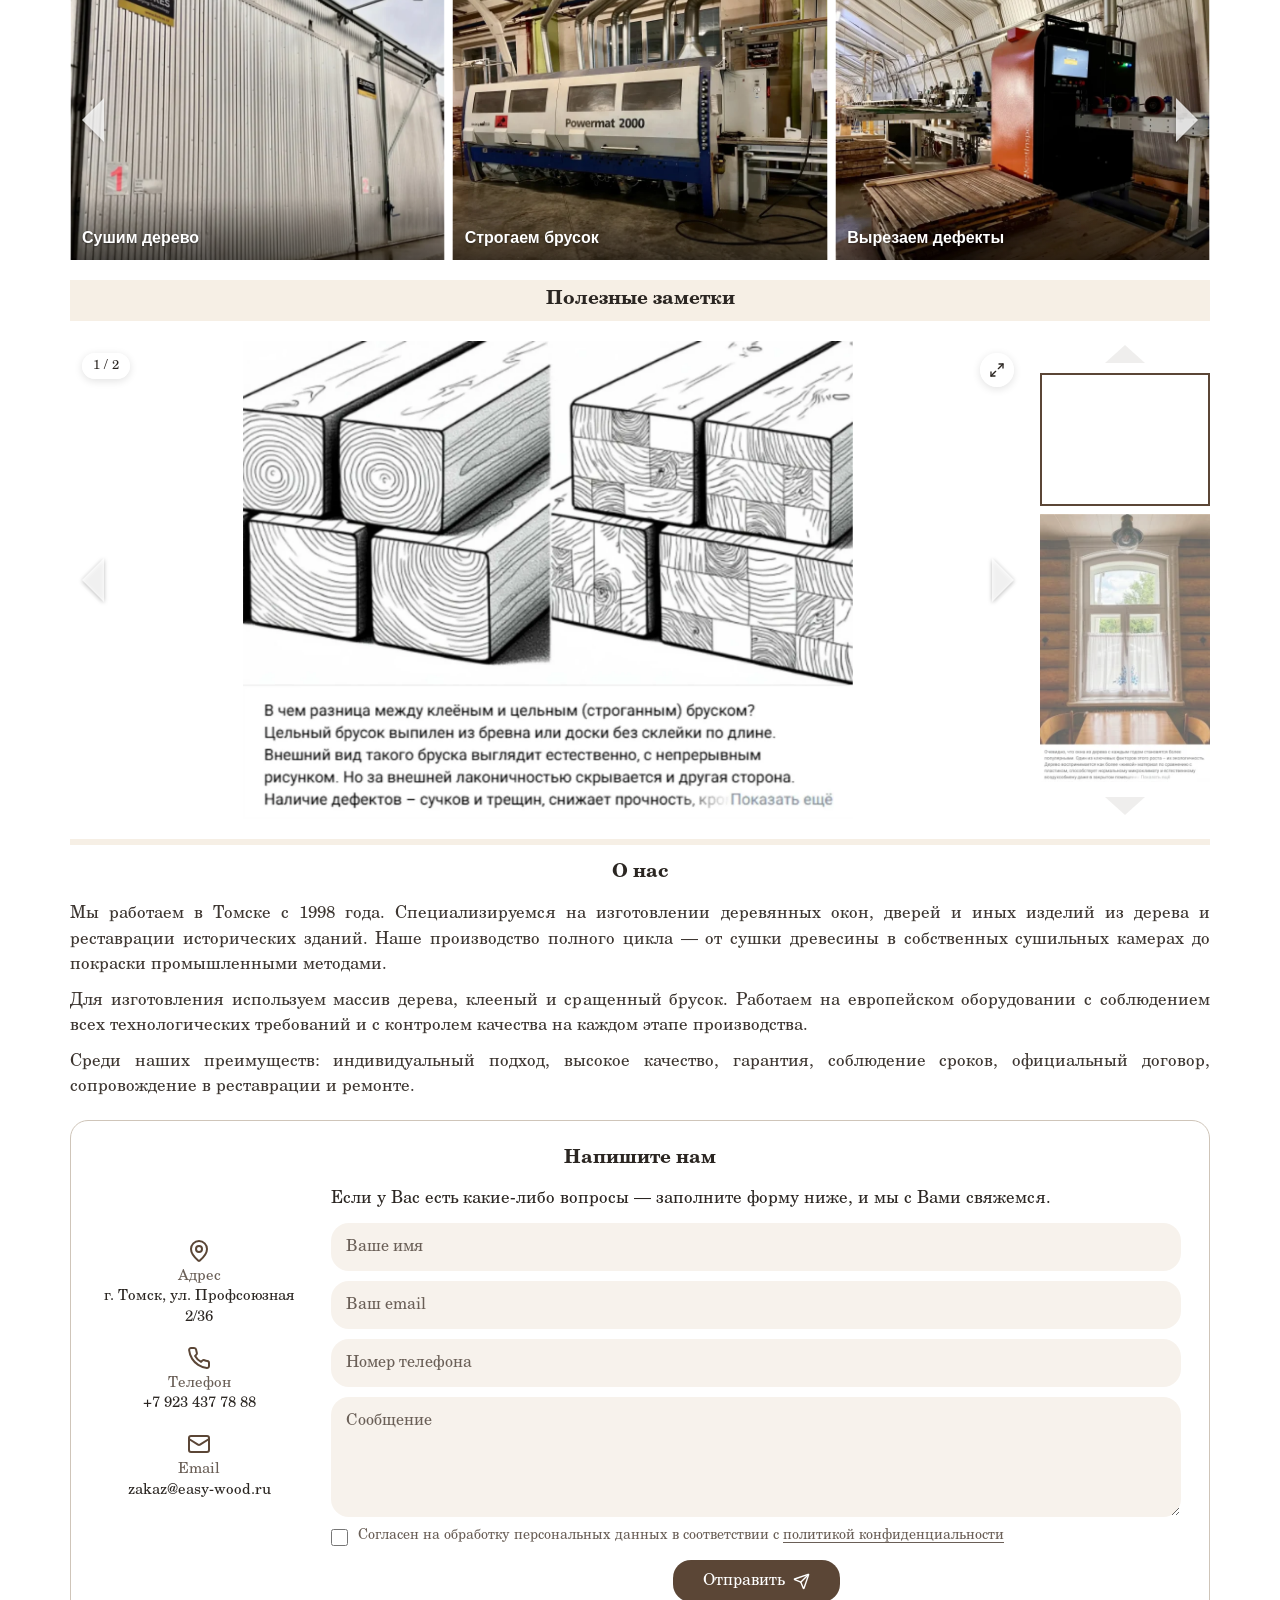
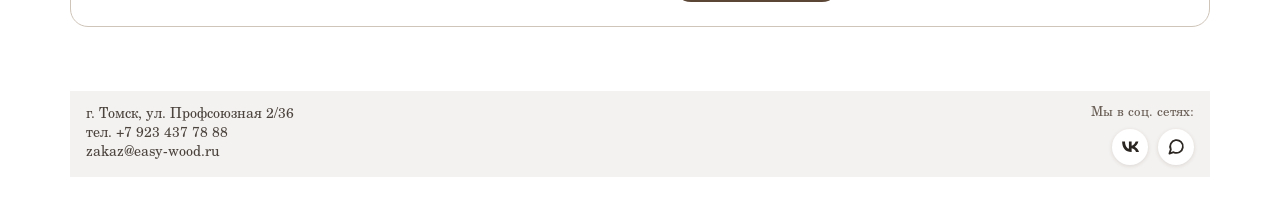
==== commit 26d1d82a: "Демо для GitHub Pages: статичный снимок сайта с WordPress Главная и страница политики сняты с локаль" ====
--- a/index.html
+++ b/index.html
@@ -1,228 +1,334 @@
 <!doctype html>
-<html lang="ru">
+<html lang="ru-RU">
 <head>
-  <meta charset="utf-8">
-  <meta name="viewport" content="width=device-width, initial-scale=1">
-  <meta name="description" content="Изготовление деревянных окон, дверей, наличников и реставрация объектов культурного наследия в Томске с 1998 года.">
-  <meta name="format-detection" content="telephone=no">
-  <link rel="canonical" href="https://xn--80aeffphfpdihwql.xn--p1ai/">
-
-  <!-- Иконка сайта -->
-  <link rel="icon" href="favicon.ico" sizes="32x32">
-  <link rel="icon" href="assets/favicon/favicon.svg" type="image/svg+xml">
-  <link rel="apple-touch-icon" href="assets/favicon/apple-touch-icon.png">
-  <meta name="theme-color" content="#5b4636">
-
-  <!-- Превью ссылки в мессенджерах и соцсетях (Open Graph) -->
-  <meta property="og:type" content="website">
-  <meta property="og:locale" content="ru_RU">
-  <meta property="og:site_name" content="ИП Беликов А. В.">
-  <meta property="og:title" content="Деревянные окна, двери и реставрация в Томске">
-  <meta property="og:description" content="Изготовление деревянных окон, дверей, наличников и реставрация объектов культурного наследия в Томске с 1998 года.">
-  <meta property="og:url" content="https://xn--80aeffphfpdihwql.xn--p1ai/">
-  <meta property="og:image" content="https://xn--80aeffphfpdihwql.xn--p1ai/assets/img/og/og-image.jpg">
-  <meta property="og:image:width" content="1200">
-  <meta property="og:image:height" content="630">
-  <meta property="og:image:alt" content="Фасад деревянного дома в Томске с резными наличниками и белыми окнами">
-  <meta name="twitter:card" content="summary_large_image">
-
-  <!-- Микроразметка организации для Яндекса и Google (schema.org) -->
-  <script type="application/ld+json">
-  {
-    "@context": "https://schema.org",
-    "@type": "HomeAndConstructionBusiness",
-    "name": "ИП Беликов Александр Вячеславович",
-    "description": "Изготовление деревянных окон, дверей, наличников и реставрация объектов культурного наследия",
-    "url": "https://xn--80aeffphfpdihwql.xn--p1ai/",
-    "image": "https://xn--80aeffphfpdihwql.xn--p1ai/assets/img/og/og-image.jpg",
-    "logo": "https://xn--80aeffphfpdihwql.xn--p1ai/assets/favicon/icon-512.png",
-    "telephone": "+7-923-437-78-88",
-    "email": "zakaz@easy-wood.ru",
-    "foundingDate": "1998",
-    "sameAs": [
-      "https://vk.ru/belikov_70",
-      "https://max.ru/u/f9LHodD0cOJBZn1jFNjC21VRcTMfF4meoePWZ_4RlE5FCegSaMcdsqHrvuk"
-    ],
-    "address": {
-      "@type": "PostalAddress",
-      "streetAddress": "ул. Профсоюзная, 2/36",
-      "addressLocality": "Томск",
-      "addressRegion": "Томская область",
-      "addressCountry": "RU"
-    },
-    "areaServed": { "@type": "City", "name": "Томск" }
-  }
-  </script>
-  <title>Деревянные окна, двери и реставрация в Томске · ИП Беликов</title>
-
-  <!-- Шрифт качаем сразу, параллельно со стилями, чтобы не было подмены шрифта при загрузке -->
-  <link rel="preload" href="assets/fonts/C059-Roman.woff2" as="font" type="font/woff2" crossorigin>
-  <link rel="preload" href="assets/fonts/C059-Bold.woff2" as="font" type="font/woff2" crossorigin>
-  <link rel="preload" href="assets/img/hero/hero.webp" as="image" type="image/webp">
-
-  <!-- Пока страница собирается, она скрыта; main.js показывает её, когда готовы скрипты и шрифт -->
-  <script>document.documentElement.classList.add('is-loading');</script>
-
-  <!-- Стили и модули подключены через @import / import; здесь браузеру сразу сообщаем обо всех файлах,
-       чтобы он качал их параллельно, а не цепочкой -->
-  <link rel="preload" href="assets/css/base/normalize.css" as="style">
-  <link rel="preload" href="assets/css/base/variables.css" as="style">
-  <link rel="preload" href="assets/css/base/fonts.css" as="style">
-  <link rel="preload" href="assets/css/base/base.css" as="style">
-  <link rel="preload" href="assets/css/components/icons.css" as="style">
-  <link rel="preload" href="assets/css/components/buttons.css" as="style">
-  <link rel="preload" href="assets/css/components/counter.css" as="style">
-  <link rel="preload" href="assets/css/components/slider.css" as="style">
-  <link rel="preload" href="assets/css/components/stage.css" as="style">
-  <link rel="preload" href="assets/css/components/dialogs.css" as="style">
-  <link rel="preload" href="assets/css/blocks/hero.css" as="style">
-  <link rel="preload" href="assets/css/blocks/section.css" as="style">
-  <link rel="preload" href="assets/css/blocks/products.css" as="style">
-  <link rel="preload" href="assets/css/blocks/works.css" as="style">
-  <link rel="preload" href="assets/css/blocks/equipment.css" as="style">
-  <link rel="preload" href="assets/css/blocks/notes.css" as="style">
-  <link rel="preload" href="assets/css/blocks/about.css" as="style">
-  <link rel="preload" href="assets/css/blocks/contact.css" as="style">
-  <link rel="preload" href="assets/css/blocks/footer.css" as="style">
-  <link rel="preload" href="assets/css/blocks/cookie.css" as="style">
-  <link rel="preload" href="assets/css/pages/policy.css" as="style">
-  <link rel="modulepreload" href="assets/js/content.js">
-  <link rel="modulepreload" href="assets/js/utils/dom.js">
-  <link rel="modulepreload" href="assets/js/utils/icons.js">
-  <link rel="modulepreload" href="assets/js/utils/motion.js">
-  <link rel="modulepreload" href="assets/js/utils/gestures.js">
-  <link rel="modulepreload" href="assets/js/components/loop-slider.js">
-  <link rel="modulepreload" href="assets/js/components/stage.js">
-  <link rel="modulepreload" href="assets/js/components/gallery.js">
-  <link rel="modulepreload" href="assets/js/components/lightbox.js">
-  <link rel="modulepreload" href="assets/js/components/policy-dialog.js">
-  <link rel="modulepreload" href="assets/js/blocks/hero.js">
-  <link rel="modulepreload" href="assets/js/blocks/products.js">
-  <link rel="modulepreload" href="assets/js/blocks/works.js">
-  <link rel="modulepreload" href="assets/js/blocks/equipment.js">
-  <link rel="modulepreload" href="assets/js/blocks/notes.js">
-  <link rel="modulepreload" href="assets/js/blocks/about.js">
-  <link rel="modulepreload" href="assets/js/blocks/contact.js">
-  <link rel="modulepreload" href="assets/js/blocks/lead-form.js">
-  <link rel="modulepreload" href="assets/js/blocks/footer.js">
-  <link rel="modulepreload" href="assets/js/blocks/cookie.js">
-
-  <link rel="stylesheet" href="assets/css/main.css">
-  <script type="module" src="assets/js/main.js"></script>
+<meta name="robots" content="noindex, nofollow">
+	<meta charset="UTF-8">
+	<meta name="viewport" content="width=device-width, initial-scale=1">
+	<meta name="format-detection" content="telephone=no">
+	<title>Деревянные окна, двери и реставрация в Томске · ИП Беликов</title>
+<meta name='robots' content='max-image-preview:large' />
+<script>document.documentElement.classList.add('is-loading');</script>
+<link rel="preload" href="./wp-content/themes/ip-belikov/assets/fonts/C059-Roman.woff2" as="font" type="font/woff2" crossorigin>
+<link rel="preload" href="./wp-content/themes/ip-belikov/assets/fonts/C059-Bold.woff2" as="font" type="font/woff2" crossorigin>
+<link rel="preload" as="image" href="./wp-content/uploads/2026/10/hero.webp" imagesrcset="./wp-content/uploads/2026/10/hero.webp 2000w, ./wp-content/uploads/2026/10/hero-300x109.webp 300w, ./wp-content/uploads/2026/10/hero-1024x373.webp 1024w, ./wp-content/uploads/2026/10/hero-768x280.webp 768w, ./wp-content/uploads/2026/10/hero-1536x560.webp 1536w" imagesizes="(max-width: 1172px) 100vw, 1140px" fetchpriority="high">
+<link rel="preload" href="./wp-content/themes/ip-belikov/assets/css/base/normalize.css" as="style">
+<link rel="preload" href="./wp-content/themes/ip-belikov/assets/css/base/variables.css" as="style">
+<link rel="preload" href="./wp-content/themes/ip-belikov/assets/css/base/fonts.css" as="style">
+<link rel="preload" href="./wp-content/themes/ip-belikov/assets/css/base/base.css" as="style">
+<link rel="preload" href="./wp-content/themes/ip-belikov/assets/css/components/icons.css" as="style">
+<link rel="preload" href="./wp-content/themes/ip-belikov/assets/css/components/buttons.css" as="style">
+<link rel="preload" href="./wp-content/themes/ip-belikov/assets/css/components/counter.css" as="style">
+<link rel="preload" href="./wp-content/themes/ip-belikov/assets/css/components/slider.css" as="style">
+<link rel="preload" href="./wp-content/themes/ip-belikov/assets/css/components/stage.css" as="style">
+<link rel="preload" href="./wp-content/themes/ip-belikov/assets/css/components/dialogs.css" as="style">
+<link rel="preload" href="./wp-content/themes/ip-belikov/assets/css/blocks/hero.css" as="style">
+<link rel="preload" href="./wp-content/themes/ip-belikov/assets/css/blocks/section.css" as="style">
+<link rel="preload" href="./wp-content/themes/ip-belikov/assets/css/blocks/products.css" as="style">
+<link rel="preload" href="./wp-content/themes/ip-belikov/assets/css/blocks/works.css" as="style">
+<link rel="preload" href="./wp-content/themes/ip-belikov/assets/css/blocks/equipment.css" as="style">
+<link rel="preload" href="./wp-content/themes/ip-belikov/assets/css/blocks/notes.css" as="style">
+<link rel="preload" href="./wp-content/themes/ip-belikov/assets/css/blocks/about.css" as="style">
+<link rel="preload" href="./wp-content/themes/ip-belikov/assets/css/blocks/contact.css" as="style">
+<link rel="preload" href="./wp-content/themes/ip-belikov/assets/css/blocks/footer.css" as="style">
+<link rel="preload" href="./wp-content/themes/ip-belikov/assets/css/blocks/cookie.css" as="style">
+<link rel="preload" href="./wp-content/themes/ip-belikov/assets/css/pages/policy.css" as="style">
+<link rel="modulepreload" href="./wp-content/themes/ip-belikov/assets/js/blocks/cookie.js">
+<link rel="modulepreload" href="./wp-content/themes/ip-belikov/assets/js/blocks/equipment.js">
+<link rel="modulepreload" href="./wp-content/themes/ip-belikov/assets/js/blocks/lead-form.js">
+<link rel="modulepreload" href="./wp-content/themes/ip-belikov/assets/js/blocks/notes.js">
+<link rel="modulepreload" href="./wp-content/themes/ip-belikov/assets/js/blocks/products.js">
+<link rel="modulepreload" href="./wp-content/themes/ip-belikov/assets/js/blocks/works.js">
+<link rel="modulepreload" href="./wp-content/themes/ip-belikov/assets/js/components/gallery.js">
+<link rel="modulepreload" href="./wp-content/themes/ip-belikov/assets/js/components/lightbox.js">
+<link rel="modulepreload" href="./wp-content/themes/ip-belikov/assets/js/components/loop-slider.js">
+<link rel="modulepreload" href="./wp-content/themes/ip-belikov/assets/js/components/policy-dialog.js">
+<link rel="modulepreload" href="./wp-content/themes/ip-belikov/assets/js/components/stage.js">
+<link rel="modulepreload" href="./wp-content/themes/ip-belikov/assets/js/utils/dom.js">
+<link rel="modulepreload" href="./wp-content/themes/ip-belikov/assets/js/utils/gestures.js">
+<link rel="modulepreload" href="./wp-content/themes/ip-belikov/assets/js/utils/icons.js">
+<link rel="modulepreload" href="./wp-content/themes/ip-belikov/assets/js/utils/motion.js">
+<style id="wp-img-auto-sizes-contain-inline-css">
+img:is([sizes=auto i],[sizes^="auto," i]){contain-intrinsic-size:3000px 1500px}
+/*# sourceURL=wp-img-auto-sizes-contain-inline-css */
+</style>
+<style id="wp-emoji-styles-inline-css">
+
+	img.wp-smiley, img.emoji {
+		display: inline !important;
+		border: none !important;
+		box-shadow: none !important;
+		height: 1em !important;
+		width: 1em !important;
+		margin: 0 0.07em !important;
+		vertical-align: -0.1em !important;
+		background: none !important;
+		padding: 0 !important;
+	}
+/*# sourceURL=wp-emoji-styles-inline-css */
+</style>
+<style id="wp-block-library-inline-css">
+:root{--wp-block-synced-color:#7a00df;--wp-block-synced-color--rgb:122,0,223;--wp-bound-block-color:var(--wp-block-synced-color);--wp-editor-canvas-background:#ddd;--wp-admin-theme-color:#007cba;--wp-admin-theme-color--rgb:0,124,186;--wp-admin-theme-color-darker-10:#006ba1;--wp-admin-theme-color-darker-10--rgb:0,107,160.5;--wp-admin-theme-color-darker-20:#005a87;--wp-admin-theme-color-darker-20--rgb:0,90,135;--wp-admin-border-width-focus:2px}@media (min-resolution:192dpi){:root{--wp-admin-border-width-focus:1.5px}}.wp-element-button{cursor:pointer}:root .has-very-light-gray-background-color{background-color:#eee}:root .has-very-dark-gray-background-color{background-color:#313131}:root .has-very-light-gray-color{color:#eee}:root .has-very-dark-gray-color{color:#313131}:root .has-vivid-green-cyan-to-vivid-cyan-blue-gradient-background{background:linear-gradient(135deg,#00d084,#0693e3)}:root .has-purple-crush-gradient-background{background:linear-gradient(135deg,#34e2e4,#4721fb 50%,#ab1dfe)}:root .has-hazy-dawn-gradient-background{background:linear-gradient(135deg,#faaca8,#dad0ec)}:root .has-subdued-olive-gradient-background{background:linear-gradient(135deg,#fafae1,#67a671)}:root .has-atomic-cream-gradient-background{background:linear-gradient(135deg,#fdd79a,#004a59)}:root .has-nightshade-gradient-background{background:linear-gradient(135deg,#330968,#31cdcf)}:root .has-midnight-gradient-background{background:linear-gradient(135deg,#020381,#2874fc)}:root{--wp--preset--font-size--normal:16px;--wp--preset--font-size--huge:42px}.has-regular-font-size{font-size:1em}.has-larger-font-size{font-size:2.625em}.has-normal-font-size{font-size:var(--wp--preset--font-size--normal)}.has-huge-font-size{font-size:var(--wp--preset--font-size--huge)}:root .has-text-align-center{text-align:center}:root .has-text-align-left{text-align:left}:root .has-text-align-right{text-align:right}.has-fit-text{white-space:nowrap!important}#end-resizable-editor-section{display:none}.aligncenter{clear:both}.items-justified-left{justify-content:flex-start}.items-justified-center{justify-content:center}.items-justified-right{justify-content:flex-end}.items-justified-space-between{justify-content:space-between}.screen-reader-text{word-wrap:normal!important;border:0;clip-path:inset(50%);height:1px;margin:-1px;overflow:hidden;padding:0;position:absolute;width:1px;word-break:normal!important}.screen-reader-text:focus{background-color:#ddd;clip-path:none;color:#444;display:block;font-size:1em;height:auto;left:5px;line-height:normal;padding:15px 23px 14px;text-decoration:none;top:5px;width:auto;z-index:100000}html :where(.has-border-color){border-style:solid}html :where([style^=border-color],[style*=";border-color"],[style*="; border-color"]){border-style:solid}html :where([style^=border-top-color],[style*=";border-top-color"],[style*="; border-top-color"]){border-top-style:solid}html :where([style^=border-right-color],[style*=";border-right-color"],[style*="; border-right-color"]){border-right-style:solid}html :where([style^=border-bottom-color],[style*=";border-bottom-color"],[style*="; border-bottom-color"]){border-bottom-style:solid}html :where([style^=border-left-color],[style*=";border-left-color"],[style*="; border-left-color"]){border-left-style:solid}html :where([style^=border-width],[style*=";border-width"],[style*="; border-width"]){border-style:solid}html :where([style^=border-top-width],[style*=";border-top-width"],[style*="; border-top-width"]){border-top-style:solid}html :where([style^=border-right-width],[style*=";border-right-width"],[style*="; border-right-width"]){border-right-style:solid}html :where([style^=border-bottom-width],[style*=";border-bottom-width"],[style*="; border-bottom-width"]){border-bottom-style:solid}html :where([style^=border-left-width],[style*=";border-left-width"],[style*="; border-left-width"]){border-left-style:solid}html :where(img[class*=wp-image-]){height:auto;max-width:100%}:where(figure){margin:0 0 1em}html :where(.is-position-sticky){--wp-admin--admin-bar--position-offset:var(--wp-admin--admin-bar--height,0px)}@media screen and (max-width:600px){html :where(.is-position-sticky){--wp-admin--admin-bar--position-offset:0px}}
+
+/*# sourceURL=/wp-includes/css/dist/block-library/common.min.css */
+</style>
+<style id="classic-theme-styles-inline-css">
+/*! This file is auto-generated */
+.wp-block-button__link{color:#fff;background-color:#32373c;border-radius:9999px;box-shadow:none;text-decoration:none;padding:calc(.667em + 2px) calc(1.333em + 2px);font-size:1.125em}.wp-block-file__button{background:#32373c;color:#fff;text-decoration:none}
+/*# sourceURL=/wp-includes/css/classic-themes.min.css */
+</style>
+
+<style id="global-styles-inline-css">
+:root{--wp--preset--aspect-ratio--square: 1;--wp--preset--aspect-ratio--4-3: 4/3;--wp--preset--aspect-ratio--3-4: 3/4;--wp--preset--aspect-ratio--3-2: 3/2;--wp--preset--aspect-ratio--2-3: 2/3;--wp--preset--aspect-ratio--16-9: 16/9;--wp--preset--aspect-ratio--9-16: 9/16;--wp--preset--color--black: #000000;--wp--preset--color--cyan-bluish-gray: #abb8c3;--wp--preset--color--white: #ffffff;--wp--preset--color--pale-pink: #f78da7;--wp--preset--color--vivid-red: #cf2e2e;--wp--preset--color--luminous-vivid-orange: #ff6900;--wp--preset--color--luminous-vivid-amber: #fcb900;--wp--preset--color--light-green-cyan: #7bdcb5;--wp--preset--color--vivid-green-cyan: #00d084;--wp--preset--color--pale-cyan-blue: #8ed1fc;--wp--preset--color--vivid-cyan-blue: #0693e3;--wp--preset--color--vivid-purple: #9b51e0;--wp--preset--gradient--vivid-cyan-blue-to-vivid-purple: linear-gradient(135deg,rgb(6,147,227) 0%,rgb(155,81,224) 100%);--wp--preset--gradient--light-green-cyan-to-vivid-green-cyan: linear-gradient(135deg,rgb(122,220,180) 0%,rgb(0,208,130) 100%);--wp--preset--gradient--luminous-vivid-amber-to-luminous-vivid-orange: linear-gradient(135deg,rgb(252,185,0) 0%,rgb(255,105,0) 100%);--wp--preset--gradient--luminous-vivid-orange-to-vivid-red: linear-gradient(135deg,rgb(255,105,0) 0%,rgb(207,46,46) 100%);--wp--preset--gradient--very-light-gray-to-cyan-bluish-gray: linear-gradient(135deg,rgb(238,238,238) 0%,rgb(169,184,195) 100%);--wp--preset--gradient--cool-to-warm-spectrum: linear-gradient(135deg,rgb(74,234,220) 0%,rgb(151,120,209) 20%,rgb(207,42,186) 40%,rgb(238,44,130) 60%,rgb(251,105,98) 80%,rgb(254,248,76) 100%);--wp--preset--gradient--blush-light-purple: linear-gradient(135deg,rgb(255,206,236) 0%,rgb(152,150,240) 100%);--wp--preset--gradient--blush-bordeaux: linear-gradient(135deg,rgb(254,205,165) 0%,rgb(254,45,45) 50%,rgb(107,0,62) 100%);--wp--preset--gradient--luminous-dusk: linear-gradient(135deg,rgb(255,203,112) 0%,rgb(199,81,192) 50%,rgb(65,88,208) 100%);--wp--preset--gradient--pale-ocean: linear-gradient(135deg,rgb(255,245,203) 0%,rgb(182,227,212) 50%,rgb(51,167,181) 100%);--wp--preset--gradient--electric-grass: linear-gradient(135deg,rgb(202,248,128) 0%,rgb(113,206,126) 100%);--wp--preset--gradient--midnight: linear-gradient(135deg,rgb(2,3,129) 0%,rgb(40,116,252) 100%);--wp--preset--font-size--small: 13px;--wp--preset--font-size--medium: 20px;--wp--preset--font-size--large: 36px;--wp--preset--font-size--x-large: 42px;--wp--preset--spacing--20: 0.44rem;--wp--preset--spacing--30: 0.67rem;--wp--preset--spacing--40: 1rem;--wp--preset--spacing--50: 1.5rem;--wp--preset--spacing--60: 2.25rem;--wp--preset--spacing--70: 3.38rem;--wp--preset--spacing--80: 5.06rem;--wp--preset--shadow--natural: 6px 6px 9px rgba(0, 0, 0, 0.2);--wp--preset--shadow--deep: 12px 12px 50px rgba(0, 0, 0, 0.4);--wp--preset--shadow--sharp: 6px 6px 0px rgba(0, 0, 0, 0.2);--wp--preset--shadow--outlined: 6px 6px 0px -3px rgb(255, 255, 255), 6px 6px rgb(0, 0, 0);--wp--preset--shadow--crisp: 6px 6px 0px rgb(0, 0, 0);}.wp-block-button{--wp--preset--dimension--25: 25%;--wp--preset--dimension--50: 50%;--wp--preset--dimension--75: 75%;--wp--preset--dimension--100: 100%;}:where(body) { margin: 0; }:where(.is-layout-flex){gap: 0.5em;}:where(.is-layout-grid){gap: 0.5em;}body .is-layout-flex{display: flex;}.is-layout-flex{flex-wrap: wrap;align-items: center;}.is-layout-flex > :is(*, div){margin: 0;}body .is-layout-grid{display: grid;}.is-layout-grid > :is(*, div){margin: 0;}body{padding-top: 0px;padding-right: 0px;padding-bottom: 0px;padding-left: 0px;}:root :where(.wp-element-button, .wp-block-button__link){background-color: #32373c;border-width: 0;color: #fff;font-family: inherit;font-size: inherit;font-style: inherit;font-weight: inherit;letter-spacing: inherit;line-height: inherit;padding-top: calc(0.667em + 2px);padding-right: calc(1.333em + 2px);padding-bottom: calc(0.667em + 2px);padding-left: calc(1.333em + 2px);text-decoration: none;text-transform: inherit;}.has-black-color{color: var(--wp--preset--color--black) !important;}.has-cyan-bluish-gray-color{color: var(--wp--preset--color--cyan-bluish-gray) !important;}.has-white-color{color: var(--wp--preset--color--white) !important;}.has-pale-pink-color{color: var(--wp--preset--color--pale-pink) !important;}.has-vivid-red-color{color: var(--wp--preset--color--vivid-red) !important;}.has-luminous-vivid-orange-color{color: var(--wp--preset--color--luminous-vivid-orange) !important;}.has-luminous-vivid-amber-color{color: var(--wp--preset--color--luminous-vivid-amber) !important;}.has-light-green-cyan-color{color: var(--wp--preset--color--light-green-cyan) !important;}.has-vivid-green-cyan-color{color: var(--wp--preset--color--vivid-green-cyan) !important;}.has-pale-cyan-blue-color{color: var(--wp--preset--color--pale-cyan-blue) !important;}.has-vivid-cyan-blue-color{color: var(--wp--preset--color--vivid-cyan-blue) !important;}.has-vivid-purple-color{color: var(--wp--preset--color--vivid-purple) !important;}.has-black-background-color{background-color: var(--wp--preset--color--black) !important;}.has-cyan-bluish-gray-background-color{background-color: var(--wp--preset--color--cyan-bluish-gray) !important;}.has-white-background-color{background-color: var(--wp--preset--color--white) !important;}.has-pale-pink-background-color{background-color: var(--wp--preset--color--pale-pink) !important;}.has-vivid-red-background-color{background-color: var(--wp--preset--color--vivid-red) !important;}.has-luminous-vivid-orange-background-color{background-color: var(--wp--preset--color--luminous-vivid-orange) !important;}.has-luminous-vivid-amber-background-color{background-color: var(--wp--preset--color--luminous-vivid-amber) !important;}.has-light-green-cyan-background-color{background-color: var(--wp--preset--color--light-green-cyan) !important;}.has-vivid-green-cyan-background-color{background-color: var(--wp--preset--color--vivid-green-cyan) !important;}.has-pale-cyan-blue-background-color{background-color: var(--wp--preset--color--pale-cyan-blue) !important;}.has-vivid-cyan-blue-background-color{background-color: var(--wp--preset--color--vivid-cyan-blue) !important;}.has-vivid-purple-background-color{background-color: var(--wp--preset--color--vivid-purple) !important;}.has-black-border-color{border-color: var(--wp--preset--color--black) !important;}.has-cyan-bluish-gray-border-color{border-color: var(--wp--preset--color--cyan-bluish-gray) !important;}.has-white-border-color{border-color: var(--wp--preset--color--white) !important;}.has-pale-pink-border-color{border-color: var(--wp--preset--color--pale-pink) !important;}.has-vivid-red-border-color{border-color: var(--wp--preset--color--vivid-red) !important;}.has-luminous-vivid-orange-border-color{border-color: var(--wp--preset--color--luminous-vivid-orange) !important;}.has-luminous-vivid-amber-border-color{border-color: var(--wp--preset--color--luminous-vivid-amber) !important;}.has-light-green-cyan-border-color{border-color: var(--wp--preset--color--light-green-cyan) !important;}.has-vivid-green-cyan-border-color{border-color: var(--wp--preset--color--vivid-green-cyan) !important;}.has-pale-cyan-blue-border-color{border-color: var(--wp--preset--color--pale-cyan-blue) !important;}.has-vivid-cyan-blue-border-color{border-color: var(--wp--preset--color--vivid-cyan-blue) !important;}.has-vivid-purple-border-color{border-color: var(--wp--preset--color--vivid-purple) !important;}.has-vivid-cyan-blue-to-vivid-purple-gradient-background{background: var(--wp--preset--gradient--vivid-cyan-blue-to-vivid-purple) !important;}.has-light-green-cyan-to-vivid-green-cyan-gradient-background{background: var(--wp--preset--gradient--light-green-cyan-to-vivid-green-cyan) !important;}.has-luminous-vivid-amber-to-luminous-vivid-orange-gradient-background{background: var(--wp--preset--gradient--luminous-vivid-amber-to-luminous-vivid-orange) !important;}.has-luminous-vivid-orange-to-vivid-red-gradient-background{background: var(--wp--preset--gradient--luminous-vivid-orange-to-vivid-red) !important;}.has-very-light-gray-to-cyan-bluish-gray-gradient-background{background: var(--wp--preset--gradient--very-light-gray-to-cyan-bluish-gray) !important;}.has-cool-to-warm-spectrum-gradient-background{background: var(--wp--preset--gradient--cool-to-warm-spectrum) !important;}.has-blush-light-purple-gradient-background{background: var(--wp--preset--gradient--blush-light-purple) !important;}.has-blush-bordeaux-gradient-background{background: var(--wp--preset--gradient--blush-bordeaux) !important;}.has-luminous-dusk-gradient-background{background: var(--wp--preset--gradient--luminous-dusk) !important;}.has-pale-ocean-gradient-background{background: var(--wp--preset--gradient--pale-ocean) !important;}.has-electric-grass-gradient-background{background: var(--wp--preset--gradient--electric-grass) !important;}.has-midnight-gradient-background{background: var(--wp--preset--gradient--midnight) !important;}.has-small-font-size{font-size: var(--wp--preset--font-size--small) !important;}.has-medium-font-size{font-size: var(--wp--preset--font-size--medium) !important;}.has-large-font-size{font-size: var(--wp--preset--font-size--large) !important;}.has-x-large-font-size{font-size: var(--wp--preset--font-size--x-large) !important;}
+/*# sourceURL=global-styles-inline-css */
+</style>
+
+<link rel='stylesheet' id='ip-belikov-css' href='./wp-content/themes/ip-belikov/assets/css/main.css?ver=1792773480' media='all' />
+<link rel="https://api.w.org/" href="./wp-json/" /><link rel="EditURI" type="application/rsd+xml" title="RSD" href="./xmlrpc.php?rsd" />
+<meta name="generator" content="WordPress 7.1.3" />
+<link rel="canonical" href="./">
+<meta name="description" content="Изготовление деревянных окон, дверей, наличников и реставрация объектов культурного наследия в Томске с 1998 года.">
+<meta property="og:type" content="website">
+<meta property="og:locale" content="ru_RU">
+<meta property="og:site_name" content="ИП Беликов А. В.">
+<meta property="og:title" content="Деревянные окна, двери и реставрация в Томске">
+<meta property="og:description" content="Изготовление деревянных окон, дверей, наличников и реставрация объектов культурного наследия в Томске с 1998 года.">
+<meta property="og:url" content="./">
+<meta property="og:image" content="./wp-content/themes/ip-belikov/assets/img/og/og-image.jpg">
+<meta property="og:image:width" content="1200">
+<meta property="og:image:height" content="630">
+<meta property="og:image:alt" content="Фасад деревянного дома в Томске с резными наличниками и белыми окнами">
+<meta name="twitter:card" content="summary_large_image">
+<script type="application/ld+json">{"@context":"https://schema.org","@type":"HomeAndConstructionBusiness","name":"ИП Беликов Александр Вячеславович","description":"Изготовление деревянных окон, дверей, наличников и реставрация объектов культурного наследия","url":"./","image":"./wp-content/themes/ip-belikov/assets/img/og/og-image.jpg","logo":"./wp-content/themes/ip-belikov/assets/favicon/icon-512.png","telephone":"+7-923-437-78-88","email":"zakaz@easy-wood.ru","foundingDate":"1998","sameAs":["https://vk.ru/belikov_70","https://max.ru/u/f9LHodD0cOJBZn1jFNjC21VRcTMfF4meoePWZ_4RlE5FCegSaMcdsqHrvuk"],"address":{"@type":"PostalAddress","streetAddress":"ул. Профсоюзная, 2/36","addressLocality":"Томск","addressRegion":"Томская область","addressCountry":"RU"},"areaServed":{"@type":"City","name":"Томск"}}</script>
+<link rel="icon" href="./wp-content/themes/ip-belikov/favicon.ico" sizes="32x32">
+<link rel="icon" href="./wp-content/themes/ip-belikov/assets/favicon/favicon.svg" type="image/svg+xml">
+<link rel="apple-touch-icon" href="./wp-content/themes/ip-belikov/assets/favicon/apple-touch-icon.png">
+<meta name="theme-color" content="#5b4636">
 </head>
-<body>
-  <a class="skip-link" href="#main">Перейти к содержимому</a>
-
-  <div class="container">
-    <!-- Шапка: имя и контакты над фото, H1 поверх главного фото -->
-    <header class="hero">
-      <div class="hero__bar">
-        <p class="hero__brand"></p>
-        <div class="hero__contacts"></div>
-      </div>
-      <div class="hero__image">
-        <h1 class="hero__title"></h1>
-      </div>
-    </header>
-
-    <main id="main">
-      <!-- Блок 1. Виды изделий -->
-      <section class="section" id="products" aria-labelledby="products-title">
-        <h2 class="section__title section__title--plain" id="products-title"></h2>
-        <div class="products slider"></div>
-      </section>
-
-      <!-- Блок 2. Галерея выполненных работ -->
-      <section class="section" id="works" aria-labelledby="works-title">
-        <h2 class="section__title" id="works-title"></h2>
-        <div class="works"></div>
-      </section>
-
-      <!-- Блок 3. Оборудование -->
-      <section class="section" id="equipment" aria-labelledby="equipment-title">
-        <h2 class="section__title" id="equipment-title"></h2>
-        <div class="equipment slider"></div>
-      </section>
-
-      <!-- Блок 4. Полезные заметки -->
-      <section class="section" id="notes" aria-labelledby="notes-title">
-        <h2 class="section__title" id="notes-title"></h2>
-        <div class="notes"></div>
-      </section>
-
-      <!-- О нас -->
-      <section class="about" id="about" aria-labelledby="about-title">
-        <h2 class="about__title" id="about-title"></h2>
-        <div class="about__text"></div>
-      </section>
-
-      <!-- Напишите нам -->
-      <section class="contact" id="contact" aria-labelledby="contact-title">
-        <div class="contact__box">
-          <h2 class="contact__title" id="contact-title">Напишите нам</h2>
-          <div class="contact__layout">
-            <ul class="contact__list"></ul>
-            <div>
-              <p class="contact__lead">Если у Вас есть какие-либо вопросы — заполните форму ниже, и мы с Вами свяжемся.</p>
-              <form class="lead-form" novalidate>
-                <label class="lead-form__field">
-                  <span class="sr-only">Имя</span>
-                  <input class="lead-form__input" name="name" type="text" autocomplete="name" maxlength="100" placeholder="Ваше имя" required>
-                </label>
-                <label class="lead-form__field">
-                  <span class="sr-only">Email</span>
-                  <input class="lead-form__input" name="email" type="email" autocomplete="email" maxlength="120" placeholder="Ваш email">
-                </label>
-                <label class="lead-form__field">
-                  <span class="sr-only">Номер телефона</span>
-                  <input class="lead-form__input" name="phone" type="tel" autocomplete="tel" inputmode="tel" maxlength="20" placeholder="Номер телефона">
-                </label>
-                <label class="lead-form__field">
-                  <span class="sr-only">Сообщение</span>
-                  <textarea class="lead-form__input lead-form__input--textarea" name="message" rows="4" maxlength="2000" placeholder="Сообщение"></textarea>
-                </label>
-                <!-- Ловушка для ботов: люди это поле не видят -->
-                <label class="lead-form__hp" aria-hidden="true">Сайт <input name="website" type="text" tabindex="-1" autocomplete="off"></label>
-                <label class="lead-form__consent">
-                  <input class="lead-form__checkbox" name="consent" type="checkbox" required>
-                  <span>Согласен на обработку персональных данных в соответствии с <a href="policy.html" data-policy>политикой конфиденциальности</a></span>
-                </label>
-                <div class="lead-form__footer">
-                  <button class="button lead-form__submit" type="submit">Отправить</button>
-                  <p class="lead-form__status" role="status" aria-live="polite"></p>
-                </div>
-              </form>
-            </div>
-          </div>
-        </div>
-      </section>
-    </main>
-
-    <footer class="footer">
-      <div class="footer__contacts"></div>
-      <div class="footer__social">
-        <p class="footer__social-title">Мы в соц. сетях:</p>
-        <nav class="footer__social-links" aria-label="Социальные сети и мессенджеры"></nav>
-      </div>
-    </footer>
-  </div>
-
-  <!-- Плашка о cookies -->
-  <div class="cookie" role="region" aria-label="Уведомление о cookies" hidden>
-    <p class="cookie__text">Мы используем файлы cookies и обрабатываем персональные данные, чтобы сайт работал корректно. Продолжая пользоваться сайтом, вы соглашаетесь с <a href="policy.html" data-policy>политикой обработки персональных данных</a>.</p>
-    <button class="button cookie__button" type="button">Согласен</button>
-  </div>
-
-  <!-- Политика конфиденциальности -->
-  <dialog class="policy-dialog" id="policy-dialog" aria-labelledby="policy-dialog-title">
-    <button class="dialog-close" type="button" aria-label="Закрыть"><span class="icon icon--x" aria-hidden="true"></span></button>
-    <div class="policy-dialog__body" tabindex="-1" autofocus></div>
-  </dialog>
-
-  <!-- Просмотр фото -->
-  <dialog class="lightbox" id="lightbox" aria-label="Просмотр изображения">
-    <button class="dialog-close" type="button" aria-label="Закрыть просмотр"><span class="icon icon--x" aria-hidden="true"></span></button>
-    <div class="lightbox__image" tabindex="-1" autofocus></div>
-  </dialog>
+<body class="home blog wp-theme-ip-belikov">
+<a class="skip-link" href="#main">Перейти к содержимому</a>
+<div class="container">
+<header class="hero">
+	<div class="hero__bar">
+		<p class="hero__brand">ИП Беликов Александр Вячеславович</p>
+		<div class="hero__contacts">
+							<span>г. Томск, ул. Профсоюзная 2/36</span>							<a href="tel:+79234377888">тел. +7 923 437 78 88</a>					</div>
+	</div>
+	<div class="hero__image">
+		<img width="2000" height="729" src="./wp-content/uploads/2026/10/hero.webp" class="attachment-full size-full" alt="Фасад деревянного дома в Томске с резными наличниками и белыми окнами" loading="eager" decoding="async" fetchpriority="high" sizes="(max-width: 1172px) 100vw, 1140px" srcset="./wp-content/uploads/2026/10/hero.webp 2000w, ./wp-content/uploads/2026/10/hero-300x109.webp 300w, ./wp-content/uploads/2026/10/hero-1024x373.webp 1024w, ./wp-content/uploads/2026/10/hero-768x280.webp 768w, ./wp-content/uploads/2026/10/hero-1536x560.webp 1536w" />		<h1 class="hero__title">
+			<span class="hero__title-main">Изготовление<br>и реставрация</span>
+			<span class="hero__title-sub">деревянных окон, дверей<br>и объектов культурного наследия</span>
+		</h1>
+	</div>
+</header>
+<main id="main">
+	<section class="section" id="products" aria-labelledby="products-title">
+	<h2 class="section__title" id="products-title">Виды изделий</h2>
+	<div class="products slider">
+					<div class="products__item">
+				<img width="192" height="268" src="./wp-content/uploads/2026/10/nalichniki.webp" class="products__image" alt="" loading="lazy" decoding="async" sizes="auto, (max-width: 560px) 50vw, (max-width: 860px) 34vw, 230px" />				<h2 class="products__title">Наличники на окна и двери</h2>
+			</div>
+					<div class="products__item">
+				<img width="273" height="232" src="./wp-content/uploads/2026/10/rezba.webp" class="products__image" alt="" loading="lazy" decoding="async" sizes="auto, (max-width: 560px) 50vw, (max-width: 860px) 34vw, 230px" />				<h2 class="products__title">Резьба и фронтоны</h2>
+			</div>
+					<div class="products__item">
+				<img width="217" height="205" src="./wp-content/uploads/2026/10/lestnica.webp" class="products__image" alt="" loading="lazy" decoding="async" sizes="auto, (max-width: 560px) 50vw, (max-width: 860px) 34vw, 230px" />				<h2 class="products__title">Лестница с балюстрадой</h2>
+			</div>
+					<div class="products__item">
+				<img width="154" height="265" src="./wp-content/uploads/2026/10/okna.webp" class="products__image" alt="" loading="lazy" decoding="async" sizes="auto, (max-width: 560px) 50vw, (max-width: 860px) 34vw, 230px" />				<h2 class="products__title">Деревянные окна</h2>
+			</div>
+					<div class="products__item">
+				<img width="161" height="257" src="./wp-content/uploads/2026/10/dveri.webp" class="products__image" alt="" loading="lazy" decoding="async" sizes="auto, (max-width: 560px) 50vw, (max-width: 860px) 34vw, 230px" />				<h2 class="products__title">Деревянные двери</h2>
+			</div>
+					<div class="products__item">
+				<img width="211" height="262" src="./wp-content/uploads/2026/10/kolody.webp" class="products__image" alt="" loading="lazy" decoding="async" sizes="auto, (max-width: 560px) 50vw, (max-width: 860px) 34vw, 230px" />				<h2 class="products__title">Колоды (обсады)</h2>
+			</div>
+					<div class="products__item">
+				<img width="242" height="211" src="./wp-content/uploads/2026/10/vagonka.webp" class="products__image" alt="" loading="lazy" decoding="async" sizes="auto, (max-width: 560px) 50vw, (max-width: 860px) 34vw, 230px" />				<h2 class="products__title">Вагонка (и др. погонаж)</h2>
+			</div>
+			</div>
+</section>
+<section class="section" id="works" aria-labelledby="works-title">
+	<h2 class="section__title" id="works-title">Галерея выполненных работ</h2>
+	<div class="works">
+					<button class="side-list__thumb" type="button" aria-label="Показать фото 1" data-full="./wp-content/uploads/2026/10/work-16.webp">
+				<img width="225" height="300" src="./wp-content/uploads/2026/10/work-16-225x300.webp" class="attachment-medium size-medium" alt="Деревянное окно в интерьере, Томск, ул. Пушкина, 24" loading="lazy" decoding="async" sizes="auto, 170px" srcset="./wp-content/uploads/2026/10/work-16-225x300.webp 225w, ./wp-content/uploads/2026/10/work-16.webp 721w" />			</button>
+					<button class="side-list__thumb" type="button" aria-label="Показать фото 2" data-full="./wp-content/uploads/2026/10/work-15.webp">
+				<img width="292" height="300" src="./wp-content/uploads/2026/10/work-15-292x300.webp" class="attachment-medium size-medium" alt="Столы с точёными ножками в интерьере, Томск, ул. Пушкина, 24" loading="lazy" decoding="async" sizes="auto, 170px" srcset="./wp-content/uploads/2026/10/work-15-292x300.webp 292w, ./wp-content/uploads/2026/10/work-15-768x788.webp 768w, ./wp-content/uploads/2026/10/work-15.webp 873w" />			</button>
+					<button class="side-list__thumb" type="button" aria-label="Показать фото 3" data-full="./wp-content/uploads/2026/10/work-14.webp">
+				<img width="300" height="255" src="./wp-content/uploads/2026/10/work-14-300x255.webp" class="attachment-medium size-medium" alt="Резной карниз с подсветкой в интерьере, Томск, ул. Пушкина, 24" loading="lazy" decoding="async" sizes="auto, 170px" srcset="./wp-content/uploads/2026/10/work-14-300x255.webp 300w, ./wp-content/uploads/2026/10/work-14-1024x871.webp 1024w, ./wp-content/uploads/2026/10/work-14-768x653.webp 768w, ./wp-content/uploads/2026/10/work-14.webp 1129w" />			</button>
+					<button class="side-list__thumb" type="button" aria-label="Показать фото 4" data-full="./wp-content/uploads/2026/10/work-13.webp">
+				<img width="225" height="300" src="./wp-content/uploads/2026/10/work-13-225x300.webp" class="attachment-medium size-medium" alt="Деревянная межкомнатная дверь, Томск, ул. Пушкина, 24" loading="lazy" decoding="async" sizes="auto, 170px" srcset="./wp-content/uploads/2026/10/work-13-225x300.webp 225w, ./wp-content/uploads/2026/10/work-13.webp 730w" />			</button>
+					<button class="side-list__thumb" type="button" aria-label="Показать фото 5" data-full="./wp-content/uploads/2026/10/work-12.webp">
+				<img width="246" height="300" src="./wp-content/uploads/2026/10/work-12-246x300.webp" class="attachment-medium size-medium" alt="Резные наличники на фасаде, Томск, ул. Пушкина, 24" loading="lazy" decoding="async" sizes="auto, 170px" srcset="./wp-content/uploads/2026/10/work-12-246x300.webp 246w, ./wp-content/uploads/2026/10/work-12.webp 755w" />			</button>
+					<button class="side-list__thumb" type="button" aria-label="Показать фото 6" data-full="./wp-content/uploads/2026/10/work-11.webp">
+				<img width="225" height="300" src="./wp-content/uploads/2026/10/work-11-225x300.webp" class="attachment-medium size-medium" alt="Наличник и балкон с точёными балясинами, Томск, ул. Пушкина, 24" loading="lazy" decoding="async" sizes="auto, 170px" srcset="./wp-content/uploads/2026/10/work-11-225x300.webp 225w, ./wp-content/uploads/2026/10/work-11.webp 695w" />			</button>
+					<button class="side-list__thumb" type="button" aria-label="Показать фото 7" data-full="./wp-content/uploads/2026/10/work-10.webp">
+				<img width="300" height="225" src="./wp-content/uploads/2026/10/work-10-300x225.webp" class="attachment-medium size-medium" alt="Наличник и деревянная входная дверь, Томск, ул. Пушкина, 24" loading="lazy" decoding="async" sizes="auto, 170px" srcset="./wp-content/uploads/2026/10/work-10-300x225.webp 300w, ./wp-content/uploads/2026/10/work-10-1024x768.webp 1024w, ./wp-content/uploads/2026/10/work-10-768x576.webp 768w, ./wp-content/uploads/2026/10/work-10.webp 1186w" />			</button>
+					<button class="side-list__thumb" type="button" aria-label="Показать фото 8" data-full="./wp-content/uploads/2026/10/work-09.webp">
+				<img width="300" height="289" src="./wp-content/uploads/2026/10/work-09-300x289.webp" class="attachment-medium size-medium" alt="Фасад бревенчатого дома с наличниками, Томск, ул. Пушкина, 24" loading="lazy" decoding="async" sizes="auto, 170px" srcset="./wp-content/uploads/2026/10/work-09-300x289.webp 300w, ./wp-content/uploads/2026/10/work-09-768x740.webp 768w, ./wp-content/uploads/2026/10/work-09.webp 960w" />			</button>
+					<button class="side-list__thumb" type="button" aria-label="Показать фото 9" data-full="./wp-content/uploads/2026/10/work-08.webp">
+				<img width="227" height="300" src="./wp-content/uploads/2026/10/work-08-227x300.webp" class="attachment-medium size-medium" alt="Резной наличник и деревянное окно, Томск, пер. Кустарный, 4" loading="lazy" decoding="async" sizes="auto, 170px" srcset="./wp-content/uploads/2026/10/work-08-227x300.webp 227w, ./wp-content/uploads/2026/10/work-08-773x1024.webp 773w, ./wp-content/uploads/2026/10/work-08-768x1017.webp 768w, ./wp-content/uploads/2026/10/work-08.webp 852w" />			</button>
+					<button class="side-list__thumb" type="button" aria-label="Показать фото 10" data-full="./wp-content/uploads/2026/10/work-07.webp">
+				<img width="300" height="260" src="./wp-content/uploads/2026/10/work-07-300x260.webp" class="attachment-medium size-medium" alt="Фасад с наличниками и резным карнизом, Томск, пер. Кустарный, 4" loading="lazy" decoding="async" sizes="auto, 170px" srcset="./wp-content/uploads/2026/10/work-07-300x260.webp 300w, ./wp-content/uploads/2026/10/work-07-768x666.webp 768w, ./wp-content/uploads/2026/10/work-07.webp 960w" />			</button>
+					<button class="side-list__thumb" type="button" aria-label="Показать фото 11" data-full="./wp-content/uploads/2026/10/work-06.webp">
+				<img width="300" height="229" src="./wp-content/uploads/2026/10/work-06-300x229.webp" class="attachment-medium size-medium" alt="Наружная лестница с резным декором, Томск, пер. Кустарный, 4" loading="lazy" decoding="async" sizes="auto, 170px" srcset="./wp-content/uploads/2026/10/work-06-300x229.webp 300w, ./wp-content/uploads/2026/10/work-06-1024x783.webp 1024w, ./wp-content/uploads/2026/10/work-06-768x587.webp 768w, ./wp-content/uploads/2026/10/work-06.webp 1255w" />			</button>
+					<button class="side-list__thumb" type="button" aria-label="Показать фото 12" data-full="./wp-content/uploads/2026/10/work-05.webp">
+				<img width="300" height="215" src="./wp-content/uploads/2026/10/work-05-300x215.webp" class="attachment-medium size-medium" alt="Отреставрированный фасад с наличниками, Томск, пер. Кустарный, 4" loading="lazy" decoding="async" sizes="auto, 170px" srcset="./wp-content/uploads/2026/10/work-05-300x215.webp 300w, ./wp-content/uploads/2026/10/work-05-768x551.webp 768w, ./wp-content/uploads/2026/10/work-05.webp 852w" />			</button>
+					<button class="side-list__thumb" type="button" aria-label="Показать фото 13" data-full="./wp-content/uploads/2026/10/work-04.webp">
+				<img width="300" height="235" src="./wp-content/uploads/2026/10/work-04-300x235.webp" class="attachment-medium size-medium" alt="Резной наличник на окно, Томск, ул. Красноармейская, 12а" loading="lazy" decoding="async" sizes="auto, 170px" srcset="./wp-content/uploads/2026/10/work-04-300x235.webp 300w, ./wp-content/uploads/2026/10/work-04-768x602.webp 768w, ./wp-content/uploads/2026/10/work-04.webp 912w" />			</button>
+					<button class="side-list__thumb" type="button" aria-label="Показать фото 14" data-full="./wp-content/uploads/2026/10/work-03.webp">
+				<img width="291" height="300" src="./wp-content/uploads/2026/10/work-03-291x300.webp" class="attachment-medium size-medium" alt="Фасад с резными наличниками после реставрации, Томск, ул. Красноармейская, 12а" loading="lazy" decoding="async" sizes="auto, 170px" srcset="./wp-content/uploads/2026/10/work-03-291x300.webp 291w, ./wp-content/uploads/2026/10/work-03-768x792.webp 768w, ./wp-content/uploads/2026/10/work-03.webp 960w" />			</button>
+					<button class="side-list__thumb" type="button" aria-label="Показать фото 15" data-full="./wp-content/uploads/2026/10/work-02.webp">
+				<img width="225" height="300" src="./wp-content/uploads/2026/10/work-02-225x300.webp" class="attachment-medium size-medium" alt="Резной фронтон и наличники, Томск, ул. Красноармейская, 12а" loading="lazy" decoding="async" sizes="auto, 170px" srcset="./wp-content/uploads/2026/10/work-02-225x300.webp 225w, ./wp-content/uploads/2026/10/work-02-768x1024.webp 768w, ./wp-content/uploads/2026/10/work-02.webp 960w" />			</button>
+					<button class="side-list__thumb" type="button" aria-label="Показать фото 16" data-full="./wp-content/uploads/2026/10/work-01.webp">
+				<img width="300" height="224" src="./wp-content/uploads/2026/10/work-01-300x224.webp" class="attachment-medium size-medium" alt="Фасад деревянного дома с резными наличниками и фронтонами, Томск, ул. Красноармейская, 12а" loading="lazy" decoding="async" sizes="auto, 170px" srcset="./wp-content/uploads/2026/10/work-01-300x224.webp 300w, ./wp-content/uploads/2026/10/work-01-768x573.webp 768w, ./wp-content/uploads/2026/10/work-01.webp 924w" />			</button>
+			</div>
+</section>
+<section class="section" id="equipment" aria-labelledby="equipment-title">
+	<h2 class="section__title" id="equipment-title">Оборудование</h2>
+	<div class="equipment slider">
+					<button class="equipment__item" type="button" aria-label="Увеличить фото 1" aria-haspopup="dialog" data-index="0" data-full="./wp-content/uploads/2026/10/equipment-01-1365x1536.webp">
+				<img width="768" height="864" src="./wp-content/uploads/2026/10/equipment-01-768x864.webp" class="attachment-medium_large size-medium_large" alt="Сушильные камеры KATRES для камерной сушки древесины" loading="lazy" decoding="async" sizes="auto, (max-width: 560px) 100vw, (max-width: 860px) 50vw, 380px" srcset="./wp-content/uploads/2026/10/equipment-01-768x864.webp 768w, ./wp-content/uploads/2026/10/equipment-01-267x300.webp 267w, ./wp-content/uploads/2026/10/equipment-01-910x1024.webp 910w, ./wp-content/uploads/2026/10/equipment-01-1365x1536.webp 1365w, ./wp-content/uploads/2026/10/equipment-01.webp 1422w" />				<span class="equipment__zoom"><span class="icon icon--maximize" aria-hidden="true"></span></span>
+									<span class="equipment__caption">Сушим дерево</span>
+							</button>
+					<button class="equipment__item" type="button" aria-label="Увеличить фото 2" aria-haspopup="dialog" data-index="1" data-full="./wp-content/uploads/2026/10/equipment-02-1536x1152.webp">
+				<img width="768" height="576" src="./wp-content/uploads/2026/10/equipment-02-768x576.webp" class="attachment-medium_large size-medium_large" alt="Четырёхсторонний строгальный станок Weinig Powermat 2000" loading="lazy" decoding="async" sizes="auto, (max-width: 560px) 100vw, (max-width: 860px) 50vw, 380px" srcset="./wp-content/uploads/2026/10/equipment-02-768x576.webp 768w, ./wp-content/uploads/2026/10/equipment-02-300x225.webp 300w, ./wp-content/uploads/2026/10/equipment-02-1024x768.webp 1024w, ./wp-content/uploads/2026/10/equipment-02-1536x1152.webp 1536w, ./wp-content/uploads/2026/10/equipment-02.webp 1600w" />				<span class="equipment__zoom"><span class="icon icon--maximize" aria-hidden="true"></span></span>
+									<span class="equipment__caption">Строгаем брусок</span>
+							</button>
+					<button class="equipment__item" type="button" aria-label="Увеличить фото 3" aria-haspopup="dialog" data-index="2" data-full="./wp-content/uploads/2026/10/equipment-03-1536x1152.webp">
+				<img width="768" height="576" src="./wp-content/uploads/2026/10/equipment-03-768x576.webp" class="attachment-medium_large size-medium_large" alt="Сканер для контроля качества и оптимизации древесины" loading="lazy" decoding="async" sizes="auto, (max-width: 560px) 100vw, (max-width: 860px) 50vw, 380px" srcset="./wp-content/uploads/2026/10/equipment-03-768x576.webp 768w, ./wp-content/uploads/2026/10/equipment-03-300x225.webp 300w, ./wp-content/uploads/2026/10/equipment-03-1024x768.webp 1024w, ./wp-content/uploads/2026/10/equipment-03-1536x1152.webp 1536w, ./wp-content/uploads/2026/10/equipment-03.webp 1600w" />				<span class="equipment__zoom"><span class="icon icon--maximize" aria-hidden="true"></span></span>
+									<span class="equipment__caption">Вырезаем дефекты</span>
+							</button>
+					<button class="equipment__item" type="button" aria-label="Увеличить фото 4" aria-haspopup="dialog" data-index="3" data-full="./wp-content/uploads/2026/10/equipment-04-1536x1152.webp">
+				<img width="768" height="576" src="./wp-content/uploads/2026/10/equipment-04-768x576.webp" class="attachment-medium_large size-medium_large" alt="Линия сращивания бруска GreCon" loading="lazy" decoding="async" sizes="auto, (max-width: 560px) 100vw, (max-width: 860px) 50vw, 380px" srcset="./wp-content/uploads/2026/10/equipment-04-768x576.webp 768w, ./wp-content/uploads/2026/10/equipment-04-300x225.webp 300w, ./wp-content/uploads/2026/10/equipment-04-1024x768.webp 1024w, ./wp-content/uploads/2026/10/equipment-04-1536x1152.webp 1536w, ./wp-content/uploads/2026/10/equipment-04.webp 1600w" />				<span class="equipment__zoom"><span class="icon icon--maximize" aria-hidden="true"></span></span>
+									<span class="equipment__caption">Сращиваем брусок</span>
+							</button>
+					<button class="equipment__item" type="button" aria-label="Увеличить фото 5" aria-haspopup="dialog" data-index="4" data-full="./wp-content/uploads/2026/10/equipment-05-1536x1152.webp">
+				<img width="768" height="576" src="./wp-content/uploads/2026/10/equipment-05-768x576.webp" class="attachment-medium_large size-medium_large" alt="Пресс ProfiPress 4500 для склейки бруса" loading="lazy" decoding="async" sizes="auto, (max-width: 560px) 100vw, (max-width: 860px) 50vw, 380px" srcset="./wp-content/uploads/2026/10/equipment-05-768x576.webp 768w, ./wp-content/uploads/2026/10/equipment-05-300x225.webp 300w, ./wp-content/uploads/2026/10/equipment-05-1024x768.webp 1024w, ./wp-content/uploads/2026/10/equipment-05-1536x1152.webp 1536w, ./wp-content/uploads/2026/10/equipment-05.webp 1600w" />				<span class="equipment__zoom"><span class="icon icon--maximize" aria-hidden="true"></span></span>
+									<span class="equipment__caption">Склеиваем брус</span>
+							</button>
+					<button class="equipment__item" type="button" aria-label="Увеличить фото 6" aria-haspopup="dialog" data-index="5" data-full="./wp-content/uploads/2026/10/equipment-06-1536x1152.webp">
+				<img width="768" height="576" src="./wp-content/uploads/2026/10/equipment-06-768x576.webp" class="attachment-medium_large size-medium_large" alt="Обрабатывающий центр с ЧПУ для изготовления окон" loading="lazy" decoding="async" sizes="auto, (max-width: 560px) 100vw, (max-width: 860px) 50vw, 380px" srcset="./wp-content/uploads/2026/10/equipment-06-768x576.webp 768w, ./wp-content/uploads/2026/10/equipment-06-300x225.webp 300w, ./wp-content/uploads/2026/10/equipment-06-1024x768.webp 1024w, ./wp-content/uploads/2026/10/equipment-06-1536x1152.webp 1536w, ./wp-content/uploads/2026/10/equipment-06.webp 1600w" />				<span class="equipment__zoom"><span class="icon icon--maximize" aria-hidden="true"></span></span>
+									<span class="equipment__caption">Изготавливаем окна</span>
+							</button>
+					<button class="equipment__item" type="button" aria-label="Увеличить фото 7" aria-haspopup="dialog" data-index="6" data-full="./wp-content/uploads/2026/10/equipment-07-1152x1536.webp">
+				<img width="768" height="1024" src="./wp-content/uploads/2026/10/equipment-07-768x1024.webp" class="attachment-medium_large size-medium_large" alt="Обрабатывающий центр с ЧПУ Format-4" loading="lazy" decoding="async" sizes="auto, (max-width: 560px) 100vw, (max-width: 860px) 50vw, 380px" srcset="./wp-content/uploads/2026/10/equipment-07-768x1024.webp 768w, ./wp-content/uploads/2026/10/equipment-07-225x300.webp 225w, ./wp-content/uploads/2026/10/equipment-07-1152x1536.webp 1152w, ./wp-content/uploads/2026/10/equipment-07.webp 1200w" />				<span class="equipment__zoom"><span class="icon icon--maximize" aria-hidden="true"></span></span>
+									<span class="equipment__caption">Обрабатываем детали</span>
+							</button>
+					<button class="equipment__item" type="button" aria-label="Увеличить фото 8" aria-haspopup="dialog" data-index="7" data-full="./wp-content/uploads/2026/10/equipment-08-1536x1152.webp">
+				<img width="768" height="576" src="./wp-content/uploads/2026/10/equipment-08-768x576.webp" class="attachment-medium_large size-medium_large" alt="Линия покраски Makor" loading="lazy" decoding="async" sizes="auto, (max-width: 560px) 100vw, (max-width: 860px) 50vw, 380px" srcset="./wp-content/uploads/2026/10/equipment-08-768x576.webp 768w, ./wp-content/uploads/2026/10/equipment-08-300x225.webp 300w, ./wp-content/uploads/2026/10/equipment-08-1024x768.webp 1024w, ./wp-content/uploads/2026/10/equipment-08-1536x1152.webp 1536w, ./wp-content/uploads/2026/10/equipment-08.webp 1600w" />				<span class="equipment__zoom"><span class="icon icon--maximize" aria-hidden="true"></span></span>
+									<span class="equipment__caption">Красим изделия</span>
+							</button>
+			</div>
+</section>
+<section class="section" id="notes" aria-labelledby="notes-title">
+	<h2 class="section__title" id="notes-title">Полезные заметки</h2>
+	<div class="notes">
+					<button class="side-list__thumb" type="button" aria-label="Показать фото 1" data-full="./wp-content/uploads/2026/10/kleeny-brusok-1536x1204.webp">
+				<img width="300" height="235" src="./wp-content/uploads/2026/10/kleeny-brusok-300x235.webp" class="attachment-medium size-medium" alt="В чём разница между клеёным и цельным (строганным) бруском: цельный брусок выпилен из бревна или доски без склейки по длине" loading="lazy" decoding="async" sizes="auto, 170px" srcset="./wp-content/uploads/2026/10/kleeny-brusok-300x235.webp 300w, ./wp-content/uploads/2026/10/kleeny-brusok-1024x803.webp 1024w, ./wp-content/uploads/2026/10/kleeny-brusok-768x602.webp 768w, ./wp-content/uploads/2026/10/kleeny-brusok-1536x1204.webp 1536w, ./wp-content/uploads/2026/10/kleeny-brusok.webp 1600w" />			</button>
+					<button class="side-list__thumb" type="button" aria-label="Показать фото 2" data-full="./wp-content/uploads/2026/10/okna-ekologichnost.webp">
+				<img width="190" height="300" src="./wp-content/uploads/2026/10/okna-ekologichnost-190x300.webp" class="attachment-medium size-medium" alt="Деревянное окно в бревенчатом доме: окна из дерева становятся популярнее благодаря экологичности и естественному воздухообмену" loading="lazy" decoding="async" sizes="auto, 170px" srcset="./wp-content/uploads/2026/10/okna-ekologichnost-190x300.webp 190w, ./wp-content/uploads/2026/10/okna-ekologichnost-648x1024.webp 648w, ./wp-content/uploads/2026/10/okna-ekologichnost-768x1214.webp 768w, ./wp-content/uploads/2026/10/okna-ekologichnost.webp 949w" />			</button>
+			</div>
+</section>
+<section class="about" id="about" aria-labelledby="about-title">
+	<h2 class="about__title" id="about-title">О нас</h2>
+	<div class="about__text">
+					<p class="about__paragraph">Мы работаем в Томске с 1998 года. Специализируемся на изготовлении деревянных окон, дверей и иных изделий из дерева и реставрации исторических зданий. Наше производство полного цикла — от сушки древесины в собственных сушильных камерах до покраски промышленными методами.</p>
+					<p class="about__paragraph">Для изготовления используем массив дерева, клееный и сращенный брусок. Работаем на европейском оборудовании с соблюдением всех технологических требований и с контролем качества на каждом этапе производства.</p>
+					<p class="about__paragraph">Среди наших преимуществ: индивидуальный подход, высокое качество, гарантия, соблюдение сроков, официальный договор, сопровождение в реставрации и ремонте.</p>
+			</div>
+</section>
+<section class="contact" id="contact" aria-labelledby="contact-title">
+	<div class="contact__box">
+		<h2 class="contact__title" id="contact-title">Напишите нам</h2>
+		<div class="contact__layout">
+			<ul class="contact__list">
+									<li class="contact__item">
+						<span class="icon icon--map-pin contact__icon" aria-hidden="true"></span>						<span class="contact__label">Адрес</span>
+						<span>г. Томск, ул. Профсоюзная 2/36</span>					</li>
+									<li class="contact__item">
+						<span class="icon icon--phone contact__icon" aria-hidden="true"></span>						<span class="contact__label">Телефон</span>
+						<a href="tel:+79234377888">+7 923 437 78 88</a>					</li>
+									<li class="contact__item">
+						<span class="icon icon--mail contact__icon" aria-hidden="true"></span>						<span class="contact__label">Email</span>
+						<a href="mailto:zakaz@easy-wood.ru">zakaz@easy-wood.ru</a>					</li>
+							</ul>
+			<p class="contact__lead">Если у Вас есть какие-либо вопросы — заполните форму ниже, и мы с Вами свяжемся.</p>
+			<form class="lead-form" novalidate data-phone="+7 923 437 78 88" data-success="Спасибо! Сообщение отправлено, мы скоро свяжемся с вами.">
+				<!-- Поля и низ формы — отдельные строки сетки: контакты слева встают по центру полей -->
+				<div class="lead-form__fields">
+					<label class="lead-form__field">
+						<span class="sr-only">Имя</span>
+						<input class="lead-form__input" name="name" type="text" autocomplete="name" maxlength="100" placeholder="Ваше имя" required>
+					</label>
+					<label class="lead-form__field">
+						<span class="sr-only">Email</span>
+						<input class="lead-form__input" name="email" type="email" autocomplete="email" maxlength="120" placeholder="Ваш email">
+					</label>
+					<label class="lead-form__field">
+						<span class="sr-only">Номер телефона</span>
+						<input class="lead-form__input" name="phone" type="tel" autocomplete="tel" inputmode="tel" maxlength="20" placeholder="Номер телефона">
+					</label>
+					<label class="lead-form__field">
+						<span class="sr-only">Сообщение</span>
+						<textarea class="lead-form__input lead-form__input--textarea" name="message" rows="4" maxlength="2000" placeholder="Сообщение"></textarea>
+					</label>
+					<!-- Ловушка для ботов: люди это поле не видят -->
+					<label class="lead-form__hp" aria-hidden="true">Сайт <input name="website" type="text" tabindex="-1" autocomplete="off"></label>
+				</div>
+				<div class="lead-form__actions">
+					<label class="lead-form__consent">
+						<input class="lead-form__checkbox" name="consent" type="checkbox" required>
+						<span>Согласен на обработку персональных данных в соответствии с <a href="./policy/" data-policy>политикой конфиденциальности</a></span>
+					</label>
+					<div class="lead-form__footer">
+						<button class="button lead-form__submit" type="submit">Отправить<span class="icon icon--send" aria-hidden="true"></span></button>
+						<p class="lead-form__status" role="status" aria-live="polite"></p>
+					</div>
+				</div>
+			</form>
+		</div>
+	</div>
+</section>
+</main>
+<footer class="footer">
+	<div class="footer__contacts">
+		<span>г. Томск, ул. Профсоюзная 2/36</span>		<a href="tel:+79234377888">тел. +7 923 437 78 88</a>		<a href="mailto:zakaz@easy-wood.ru">zakaz@easy-wood.ru</a>	</div>
+	<div class="footer__social">
+		<p class="footer__social-title">Мы в соц. сетях:</p>
+		<nav class="footer__social-links" aria-label="Социальные сети и мессенджеры">
+							<a class="social social--vk" href="https://vk.ru/belikov_70" aria-label="ВКонтакте" title="ВКонтакте" target="_blank" rel="noopener"><span class="icon icon--vk" aria-hidden="true"></span></a>
+							<a class="social social--max" href="https://max.ru/u/f9LHodD0cOJBZn1jFNjC21VRcTMfF4meoePWZ_4RlE5FCegSaMcdsqHrvuk" aria-label="MAX" title="MAX" target="_blank" rel="noopener"><span class="icon icon--max" aria-hidden="true"></span></a>
+					</nav>
+	</div>
+</footer>
+</div>
+<div class="cookie" role="region" aria-label="Уведомление о cookies" hidden>
+	<span class="cookie__icon"><span class="icon icon--cookie" aria-hidden="true"></span></span>
+	<p class="cookie__text">Мы используем файлы cookies и обрабатываем персональные данные, чтобы сайт работал корректно. Продолжая пользоваться сайтом, вы соглашаетесь с <a href="./policy/" data-policy>политикой обработки персональных данных</a>.</p>
+	<button class="button cookie__button" type="button">Согласен</button>
+</div>
+
+<dialog class="policy-dialog" id="policy-dialog" aria-labelledby="policy-dialog-title">
+	<button class="dialog-close" type="button" aria-label="Закрыть"><span class="icon icon--x" aria-hidden="true"></span></button>
+	<div class="policy-dialog__body" tabindex="-1" autofocus></div>
+</dialog>
+
+<dialog class="lightbox" id="lightbox" aria-label="Просмотр изображения">
+	<button class="dialog-close" type="button" aria-label="Закрыть просмотр"><span class="icon icon--x" aria-hidden="true"></span></button>
+	<div class="lightbox__image" tabindex="-1" autofocus></div>
+</dialog>
+<script type="speculationrules">
+{"prefetch":[{"source":"document","where":{"and":[{"href_matches":"/*"},{"not":{"href_matches":["/wp-*.php","/wp-admin/*","/wp-content/uploads/*","/wp-content/*","/wp-content/plugins/*","/wp-content/themes/ip-belikov/*","/*\\?(.+)"]}},{"not":{"selector_matches":"a[rel~=\"nofollow\"]"}},{"not":{"selector_matches":".no-prefetch, .no-prefetch a"}}]},"eagerness":"conservative"}]}
+</script>
+<script id="ip-belikov-js-module" src="./wp-content/themes/ip-belikov/assets/js/main.js?ver=1792867831" type="module"></script>
+<script id="wp-emoji-settings" type="application/json">
+{"baseUrl":"https://s.w.org/images/core/emoji/17.0.2/72x72/","ext":".png","svgUrl":"https://s.w.org/images/core/emoji/17.0.2/svg/","svgExt":".svg","source":{"concatemoji":"./wp-includes/js/wp-emoji-release.min.js?ver=7.1.3"}}
+</script>
+<script type="module">
+/*! This file is auto-generated */
+var e="script#wp-emoji-settings",t=document.querySelector(e);if(!(t instanceof HTMLScriptElement))throw new Error("Element missing: "+e);const r=JSON.parse(t.text),s=(window._wpemojiSettings=r,"wpEmojiSettingsSupports"),o=["flag","emoji"];function i(e){try{var t={supportTests:e,timestamp:(new Date).valueOf()};sessionStorage.setItem(s,JSON.stringify(t))}catch(e){}}function c(e,t,n){e.clearRect(0,0,e.canvas.width,e.canvas.height),e.fillText(t,0,0);t=new Uint32Array(e.getImageData(0,0,e.canvas.width,e.canvas.height).data);e.clearRect(0,0,e.canvas.width,e.canvas.height),e.fillText(n,0,0);const r=new Uint32Array(e.getImageData(0,0,e.canvas.width,e.canvas.height).data);return t.every((e,t)=>e===r[t])}function p(e,t){e.clearRect(0,0,e.canvas.width,e.canvas.height),e.fillText(t,0,0);var n=e.getImageData(16,16,1,1);for(let e=0;e<n.data.length;e++)if(0!==n.data[e])return!1;return!0}function u(e,t,n,r){switch(t){case"flag":return n(e,"\ud83c\udff3\ufe0f\u200d\u26a7\ufe0f","\ud83c\udff3\ufe0f\u200b\u26a7\ufe0f")?!1:!n(e,"\ud83c\udde8\ud83c\uddf6","\ud83c\udde8\u200b\ud83c\uddf6")&&!n(e,"\ud83c\udff4\udb40\udc67\udb40\udc62\udb40\udc65\udb40\udc6e\udb40\udc67\udb40\udc7f","\ud83c\udff4\u200b\udb40\udc67\u200b\udb40\udc62\u200b\udb40\udc65\u200b\udb40\udc6e\u200b\udb40\udc67\u200b\udb40\udc7f");case"emoji":return!r(e,"\ud83e\u1fac8")}return!1}function f(e,t,n,r){let a;const s=(a="undefined"!=typeof WorkerGlobalScope&&self instanceof WorkerGlobalScope?new OffscreenCanvas(300,150):document.createElement("canvas")).getContext("2d",{willReadFrequently:!0}),o=(s.textBaseline="top",s.font="600 32px Arial",{});return e.forEach(e=>{o[e]=t(s,e,n,r)}),o}function a(e){var t=document.createElement("script");t.src=e,t.defer=!0,document.head.appendChild(t)}r.supports={everything:!0,everythingExceptFlag:!0},new Promise(t=>{let n=function(){try{var e=JSON.parse(sessionStorage.getItem(s));if("object"==typeof e&&"number"==typeof e.timestamp&&(new Date).valueOf()<e.timestamp+604800&&"object"==typeof e.supportTests)return e.supportTests}catch(e){}return null}();if(!n){if("undefined"!=typeof Worker&&"undefined"!=typeof OffscreenCanvas&&"undefined"!=typeof URL&&URL.createObjectURL&&"undefined"!=typeof Blob)try{var e="postMessage("+f.toString()+"("+[JSON.stringify(o),u.toString(),c.toString(),p.toString()].join(",")+"));",r=new Blob([e],{type:"text/javascript"});const a=new Worker(URL.createObjectURL(r),{name:"wpTestEmojiSupports"});return void(a.onmessage=e=>{i(n=e.data),a.terminate(),t(n)})}catch(e){}i(n=f(o,u,c,p))}t(n)}).then(e=>{for(const n in e)r.supports[n]=e[n],r.supports.everything=r.supports.everything&&r.supports[n],"flag"!==n&&(r.supports.everythingExceptFlag=r.supports.everythingExceptFlag&&r.supports[n]);var t;r.supports.everythingExceptFlag=r.supports.everythingExceptFlag&&!r.supports.flag,r.supports.everything||((t=r.source||{}).concatemoji?a(t.concatemoji):t.wpemoji&&t.twemoji&&(a(t.twemoji),a(t.wpemoji)))});
+//# sourceURL=./wp-includes/js/wp-emoji-loader.min.js
+</script>
 </body>
 </html>
--- a/wp-content/themes/ip-belikov/assets/css/base/variables.css
+++ b/wp-content/themes/ip-belikov/assets/css/base/variables.css
@@ -0,0 +1,85 @@
+:root {
+	color-scheme: light;
+
+	/* Цвета: основа */
+	--color-paper: #fff; /* фон страницы */
+	--color-ink: #2b2622; /* основной текст */
+	--color-ink-soft: #3d3631; /* текст «О нас» */
+	--color-muted: #6a5f57; /* второстепенный текст, подсказки */
+	--color-accent: #5b4636; /* кнопки, акценты */
+	--color-accent-dark: #45352a; /* кнопки при наведении */
+	--color-error: #a63b2b;
+	--color-success: #3c6a3f;
+
+	/* Цвета: поверхности */
+	--color-band: #f6efe5; /* плашки-разграничители блоков (от заказчика: R246 G239 B229) */
+	--color-line: #e2d8cb; /* тонкие рамки */
+	--color-line-strong: #cfc5b9; /* рамка формы */
+	--color-field: #f7f2ec; /* фон полей формы */
+	--color-field-focus: #faf6f1;
+	--color-field-border-focus: #cbb9a6;
+	--color-field-border-hover: #e2d6c8;
+	--color-photo-bg: #f1ece6; /* фон под фото, пока оно грузится */
+	--color-hero-gradient: 133, 112, 101; /* градиент под заголовком на фото (от заказчика: R133 G112 B101), RGB без альфы */
+	--color-hero-bg: #3b2e25;
+	--color-footer: #f4f2f0;
+
+	/* Цвета: кнопки-треугольники */
+	--color-tri: rgba(120, 112, 104, 0.38); /* треугольники на белом фоне */
+	--color-tri-hover: rgba(90, 82, 74, 0.75);
+	--color-tri-overlay: rgba(255, 255, 255, 0.78); /* треугольники поверх фото */
+	--color-tri-overlay-hover: #fff;
+
+	/* Затемнения */
+	--color-backdrop: rgba(24, 18, 14, 0.82);
+	--color-backdrop-soft: rgba(24, 18, 14, 0.6);
+
+	/* Шрифт: C059 — свободный аналог Century Schoolbook */
+	--font-serif: "C059", "Century Schoolbook", Georgia, serif;
+	--font-sans: Arial, "Helvetica Neue", Helvetica, "Liberation Sans", sans-serif; /* заголовок на главном фото */
+	--font-size-base: 17px;
+	--font-size-small: 14px;
+	--font-size-title: 19px; /* H1 и заголовки плашек */
+	--line-height-base: 1.5;
+
+	/* Сетка */
+	--container: 1140px;
+	--gutter: 16px; /* отступ от края экрана */
+
+	/* Отступы между блоками */
+	--space-block: var(--space-title); /* над плашкой столько же, сколько под ней */
+	--space-title: 20px; /* от плашки до содержимого */
+	--space-footer: 64px;
+
+	/* Скругления */
+	--radius-form: 18px; /* форма, поля, кнопки */
+	--radius-card: 10px;
+	--radius-dialog: 14px;
+	--radius-pill: 999px;
+
+	/* Тени */
+	--shadow-soft: 0 2px 8px rgba(0, 0, 0, 0.12);
+	--shadow-card: 0 10px 30px rgba(40, 28, 20, 0.14);
+	--shadow-photo: 0 20px 60px rgba(0, 0, 0, 0.45);
+
+	/* Анимации */
+	--ease-out: cubic-bezier(0.23, 1, 0.32, 1);
+	--duration-fast: 160ms;
+	--duration-slide: 420ms;
+
+	/* Слои */
+	--z-overlay: 2;
+	--z-skip-link: 20;
+	--z-cookie: 30;
+}
+
+/* Телефоны: меньше отступы и скругления */
+@media (max-width: 560px) {
+	:root {
+		--font-size-base: 16px;
+		--font-size-title: 17px;
+		--space-title: 16px;
+		--space-footer: 44px;
+		--radius-form: 14px;
+	}
+}
--- a/wp-content/themes/ip-belikov/assets/css/base/fonts.css
+++ b/wp-content/themes/ip-belikov/assets/css/base/fonts.css
@@ -0,0 +1,21 @@
+@font-face {
+	font-family: "C059";
+	src: url("../../fonts/C059-Roman.woff2") format("woff2");
+	font-weight: 400;
+	font-display: block;
+}
+
+@font-face {
+	font-family: "C059";
+	src: url("../../fonts/C059-Bold.woff2") format("woff2");
+	font-weight: 700;
+	font-display: block;
+}
+
+@font-face {
+	font-family: "C059";
+	src: url("../../fonts/C059-Italic.woff2") format("woff2");
+	font-weight: 400;
+	font-style: italic;
+	font-display: block;
+}
--- a/wp-content/themes/ip-belikov/assets/css/base/base.css
+++ b/wp-content/themes/ip-belikov/assets/css/base/base.css
@@ -0,0 +1,122 @@
+*,
+*::before,
+*::after {
+	box-sizing: border-box;
+}
+
+html {
+	scroll-behavior: smooth;
+}
+
+body {
+	font-family: var(--font-serif);
+	font-size: var(--font-size-base);
+	line-height: var(--line-height-base);
+	color: var(--color-ink);
+	background: var(--color-paper);
+}
+
+button,
+input,
+textarea {
+	font: inherit;
+	color: inherit;
+}
+
+button,
+a {
+	-webkit-tap-highlight-color: transparent;
+}
+
+a {
+	color: inherit;
+	text-underline-offset: 3px;
+	transition:
+		color var(--duration-fast) var(--ease-out),
+		text-decoration-color var(--duration-fast) var(--ease-out),
+		opacity var(--duration-fast) var(--ease-out);
+}
+
+img {
+	display: block;
+	max-width: 100%;
+}
+
+:focus-visible {
+	outline: 2px solid var(--color-accent);
+	outline-offset: 3px;
+}
+
+/* Пока страница собирается (скрипты, шрифт), она скрыта и затем плавно появляется.
+   Страховка: если что-то зависло, страница всё равно покажется через 2,5 с */
+.is-loading body {
+	opacity: 0;
+	animation: page-reveal 0s linear 2.5s forwards;
+}
+
+body {
+	transition: opacity 250ms var(--ease-out);
+}
+
+@keyframes page-reveal {
+	to {
+		opacity: 1;
+	}
+}
+
+/* Контейнер страницы */
+.container {
+	width: min(var(--container), calc(100% - var(--gutter) * 2));
+	margin-inline: auto;
+}
+
+/* «Перейти к содержимому» для клавиатуры */
+.skip-link {
+	position: fixed;
+	top: 12px;
+	left: var(--gutter);
+	z-index: var(--z-skip-link);
+	padding: 10px 14px;
+	background: var(--color-paper);
+	opacity: 0;
+	pointer-events: none;
+}
+
+.skip-link:focus {
+	opacity: 1;
+	pointer-events: auto;
+}
+
+/* Скрыто визуально, но читается скринридером */
+.sr-only {
+	position: absolute;
+	width: 1px;
+	height: 1px;
+	margin: -1px;
+	padding: 0;
+	overflow: hidden;
+	clip: rect(0 0 0 0);
+	white-space: nowrap;
+	border: 0;
+}
+
+/* На тач-экранах — короткий отклик на нажатие вместо ховера */
+@media (hover: none) {
+	a:active {
+		opacity: 0.6;
+	}
+}
+
+@media (prefers-reduced-motion: reduce) {
+	html {
+		scroll-behavior: auto;
+	}
+
+	body {
+		transition: none;
+	}
+
+	a {
+		transition: none;
+	}
+}
--- a/wp-content/themes/ip-belikov/assets/css/components/icons.css
+++ b/wp-content/themes/ip-belikov/assets/css/components/icons.css
@@ -0,0 +1,30 @@
+.icon {
+  display: inline-block;
+  flex: none;
+  width: 20px;
+  height: 20px;
+  background-color: currentColor;
+  -webkit-mask: var(--icon) center / contain no-repeat;
+  mask: var(--icon) center / contain no-repeat;
+}
+
+/* Lucide (lucide.dev, ISC) */
+.icon--map-pin { --icon: url("../../icons/map-pin.svg"); }
+.icon--phone { --icon: url("../../icons/phone.svg"); }
+.icon--mail { --icon: url("../../icons/mail.svg"); }
+.icon--x { --icon: url("../../icons/x.svg"); }
+.icon--send { --icon: url("../../icons/send.svg"); }
+.icon--cookie { --icon: url("../../icons/cookie.svg"); }
+.icon--maximize { --icon: url("../../icons/maximize-2.svg"); }
+.icon--arrow-left { --icon: url("../../icons/arrow-left.svg"); }
+.icon--chevron-down { --icon: url("../../icons/chevron-down.svg"); }
+
+/* Соцсети */
+.icon--vk { --icon: url("../../icons/vk.svg"); }
+.icon--max { --icon: url("../../icons/max.svg"); }
+
+/* Треугольники для кнопок листания (по ТЗ) */
+.icon--tri-left { --icon: url("../../icons/tri-left.svg"); }
+.icon--tri-right { --icon: url("../../icons/tri-right.svg"); }
+.icon--tri-up { --icon: url("../../icons/tri-up.svg"); }
+.icon--tri-down { --icon: url("../../icons/tri-down.svg"); }
--- a/wp-content/themes/ip-belikov/assets/css/components/buttons.css
+++ b/wp-content/themes/ip-belikov/assets/css/components/buttons.css
@@ -0,0 +1,74 @@
+/* Треугольник на белом фоне (лента изделий, колонки миниатюр) */
+.tri {
+  display: grid;
+  place-items: center;
+  padding: 0;
+  border: 0;
+  background: none;
+  color: var(--color-tri);
+  cursor: pointer;
+  transition: color var(--duration-fast) var(--ease-out), opacity var(--duration-fast) var(--ease-out), background-color var(--duration-fast) var(--ease-out);
+}
+
+.tri:disabled {
+  opacity: .3;
+  cursor: default;
+}
+
+/* Треугольник поверх фото: полупрозрачный белый с лёгкой тенью */
+.tri--overlay {
+  position: absolute;
+  top: 50%;
+  z-index: var(--z-overlay);
+  width: 34px;
+  height: 64px;
+  transform: translateY(-50%);
+  color: var(--color-tri-overlay);
+  filter: drop-shadow(0 1px 2px rgba(0, 0, 0, .35));
+}
+
+.tri--overlay .icon {
+  width: 22px;
+  height: 44px;
+}
+
+.tri--prev.tri--overlay { left: 6px; }
+.tri--next.tri--overlay { right: 6px; }
+
+/* Основная кнопка */
+.button {
+  display: inline-flex;
+  align-items: center;
+  gap: 8px;
+  border: 0;
+  border-radius: var(--radius-form);
+  background: var(--color-accent);
+  color: #fff;
+  padding: 9px 30px;
+  font-size: 16px;
+  cursor: pointer;
+  transition: background-color var(--duration-fast) var(--ease-out), transform 120ms var(--ease-out);
+}
+
+.button .icon {
+  width: 17px;
+  height: 17px;
+}
+
+.button:active { transform: scale(.97); }
+
+.button:disabled {
+  opacity: .6;
+  cursor: progress;
+}
+
+@media (hover: hover) and (pointer: fine) {
+  .tri:not(:disabled):hover { color: var(--color-tri-hover); }
+  .tri--overlay:not(:disabled):hover { color: var(--color-tri-overlay-hover); }
+  .button:not(:disabled):hover { background: var(--color-accent-dark); }
+}
+
+@media (prefers-reduced-motion: reduce) {
+  .tri,
+  .button { transition: none; }
+}
--- a/wp-content/themes/ip-belikov/assets/css/components/counter.css
+++ b/wp-content/themes/ip-belikov/assets/css/components/counter.css
@@ -0,0 +1,12 @@
+/* Счётчик «3 / 16» в углу галерей и ленты изделий */
+.counter {
+  padding: 4px 11px;
+  border-radius: var(--radius-pill);
+  background: rgba(255, 255, 255, .9);
+  color: var(--color-ink);
+  box-shadow: var(--shadow-soft);
+  font-size: 13px;
+  line-height: 1.4;
+  font-variant-numeric: tabular-nums;
+  pointer-events: none;
+}
--- a/wp-content/themes/ip-belikov/assets/css/components/slider.css
+++ b/wp-content/themes/ip-belikov/assets/css/components/slider.css
@@ -0,0 +1,27 @@
+.slider__viewport {
+  overflow: hidden;
+  touch-action: pan-y pinch-zoom;   /* вертикальная прокрутка страницы остаётся нативной */
+  cursor: grab;
+  -webkit-user-select: none;
+  user-select: none;
+}
+
+.slider__viewport--dragging { cursor: grabbing; }
+
+.slider__track {
+  display: flex;
+  will-change: transform;
+}
+
+.slider__track--animating {
+  transition: transform var(--duration-slide) var(--ease-out);
+}
+
+.slider__track img {
+  -webkit-user-drag: none;
+  pointer-events: none;
+}
+
+@media (prefers-reduced-motion: reduce) {
+  .slider__track--animating { transition: none; }
+}
--- a/wp-content/themes/ip-belikov/assets/css/components/stage.css
+++ b/wp-content/themes/ip-belikov/assets/css/components/stage.css
@@ -0,0 +1,148 @@
+/* Поля вокруг фото белые, как фон страницы (правка заказчика) */
+.stage {
+  position: relative;
+  aspect-ratio: 4 / 3;
+  background: var(--color-paper);
+  overflow: hidden;
+  touch-action: pan-y pinch-zoom;
+}
+
+.stage__photo {
+  position: absolute;
+  top: 0;
+  left: 0;
+  width: 100%;
+  height: 100%;
+  padding: 0;
+  border: 0;
+  background: none;
+  cursor: zoom-in;
+}
+
+/* Фото целиком, без обрезки: на фото галереи впечатаны адреса */
+.stage__photo img {
+  width: 100%;
+  height: 100%;
+  object-fit: contain;
+}
+
+/* Значок «увеличить» */
+.stage__zoom {
+  position: absolute;
+  z-index: var(--z-overlay);
+  pointer-events: none;
+  background: rgba(255, 255, 255, .9);
+  color: var(--color-ink);
+  box-shadow: var(--shadow-soft);
+  top: 12px;
+  right: 12px;
+  display: grid;
+  place-items: center;
+  width: 34px;
+  height: 34px;
+  border-radius: 50%;
+}
+
+.stage__zoom .icon {
+  width: 16px;
+  height: 16px;
+}
+
+.stage__counter {
+  position: absolute;
+  top: 12px;
+  left: 12px;
+  z-index: var(--z-overlay);
+}
+
+/* Колонка справа: высота = высоте фото, внутри прокрутка */
+.side-list {
+  height: 0;
+  min-height: 100%;
+  display: flex;
+  flex-direction: column;
+  gap: 6px;
+}
+
+.side-list__arrow {
+  flex: none;
+  height: 26px;
+}
+
+.side-list__arrow .icon {
+  width: 40px;
+  height: 18px;
+}
+
+.side-list__items {
+  flex: 1;
+  min-height: 0;
+  display: flex;
+  flex-direction: column;
+  gap: 8px;
+  overflow-y: auto;
+  scrollbar-width: none;
+  scroll-behavior: smooth;
+  -webkit-overflow-scrolling: touch;
+}
+
+.side-list__items::-webkit-scrollbar { display: none; }
+
+/* Миниатюра в колонке; выбранная — непрозрачная, с рамкой */
+.side-list__thumb {
+  flex: none;
+  height: 116px;
+  padding: 0;
+  border: 0;
+  background: var(--color-photo-bg);
+  cursor: pointer;
+  opacity: .6;
+  overflow: hidden;
+  transition: opacity var(--duration-fast) var(--ease-out);
+}
+
+.side-list__thumb img {
+  width: 100%;
+  height: 100%;
+  object-fit: cover;
+}
+
+.side-list__thumb--selected {
+  opacity: 1;
+  outline: 2px solid var(--color-accent);
+  outline-offset: -2px;
+}
+
+/* Во время перетаскивания мышью: без плавности и выделения текста */
+.side-list__items--dragging {
+  scroll-behavior: auto;
+  cursor: grabbing;
+  -webkit-user-select: none;
+  user-select: none;
+}
+
+.side-list__items--dragging * { cursor: grabbing; }
+
+/* Телефон: колонка под фото, без своей прокрутки; фото не выше 70% экрана */
+@media (max-width: 700px) {
+  .stage {
+    max-height: 70vh;
+    max-height: 70svh;
+  }
+
+  .side-list {
+    height: auto;
+    min-height: 0;
+  }
+
+  .side-list__arrow { display: none; }
+}
+
+@media (hover: hover) and (pointer: fine) {
+  .side-list__thumb:hover { opacity: 1; }
+}
+
+@media (prefers-reduced-motion: reduce) {
+  .side-list__items { scroll-behavior: auto; }
+  .side-list__thumb { transition: none; }
+}
--- a/wp-content/themes/ip-belikov/assets/css/components/dialogs.css
+++ b/wp-content/themes/ip-belikov/assets/css/components/dialogs.css
@@ -0,0 +1,129 @@
+.dialog-close {
+  position: absolute;
+  top: 10px;
+  right: 10px;
+  z-index: 3;
+  display: grid;
+  place-items: center;
+  width: 38px;
+  height: 38px;
+  border: 0;
+  border-radius: 50%;
+  background: rgba(255, 255, 255, .92);
+  color: var(--color-ink);
+  cursor: pointer;
+  transition: background-color var(--duration-fast) var(--ease-out);
+}
+
+.dialog-close .icon {
+  width: 22px;
+  height: 22px;
+}
+
+/* Просмотр фото: окно по размеру самой картинки, без рамки */
+.lightbox {
+  width: -moz-fit-content;
+  width: fit-content;
+  height: -moz-fit-content;
+  height: fit-content;
+  max-width: none;
+  max-height: none;
+  border: 0;
+  padding: 0;
+  background: transparent;
+  overflow: visible;
+}
+
+.lightbox::backdrop { background: var(--color-backdrop); }
+
+.lightbox .dialog-close { box-shadow: 0 2px 10px rgba(0, 0, 0, .25); }
+
+.lightbox__image {
+  outline: none;
+  touch-action: pan-y pinch-zoom;
+  -webkit-user-select: none;
+  user-select: none;
+}
+
+.lightbox__image img {
+  display: block;
+  width: auto;
+  height: auto;
+  max-width: calc(100vw - 32px);
+  max-height: calc(100vh - 32px);   /* запасной вариант для старых браузеров */
+  max-height: calc(100dvh - 32px);
+  border-radius: 6px;
+  box-shadow: var(--shadow-photo);
+}
+
+/* Листание внутри просмотра — только для наборов фото (галерея, оборудование) */
+.lightbox__arrow,
+.lightbox__counter { display: none; }
+
+.lightbox--set .lightbox__arrow,
+.lightbox--set .lightbox__counter { display: grid; }
+
+.lightbox__arrow {
+  width: 44px;
+  height: 80px;
+}
+
+.lightbox__arrow .icon {
+  width: 26px;
+  height: 52px;
+}
+
+.lightbox__counter {
+  position: absolute;
+  z-index: var(--z-overlay);
+  bottom: 12px;
+  left: 50%;
+  transform: translateX(-50%);
+}
+
+/* Политика конфиденциальности */
+.policy-dialog {
+  width: min(820px, calc(100% - 24px));
+  max-height: calc(100vh - 32px);
+  max-height: calc(100dvh - 32px);
+  border: 0;
+  border-radius: var(--radius-dialog);
+  padding: 0;
+  background: var(--color-paper);
+  color: var(--color-ink);
+  overflow: hidden;
+}
+
+.policy-dialog[open] {
+  display: flex;
+  flex-direction: column;
+}
+
+.policy-dialog::backdrop { background: var(--color-backdrop-soft); }
+
+.policy-dialog .dialog-close {
+  position: static;
+  flex: none;
+  align-self: flex-end;
+  margin: 8px 8px 0 0;
+}
+
+.policy-dialog__body {
+  overflow-y: auto;
+  overscroll-behavior: contain;
+  outline: none;
+  -webkit-overflow-scrolling: touch;
+  padding: 4px 32px 32px;
+}
+
+@media (max-width: 560px) {
+  .policy-dialog__body { padding: 4px 18px 24px; }
+}
+
+@media (hover: hover) and (pointer: fine) {
+  .dialog-close:hover { background: #fff; }
+}
+
+@media (prefers-reduced-motion: reduce) {
+  .dialog-close { transition: none; }
+}
--- a/wp-content/themes/ip-belikov/assets/css/blocks/hero.css
+++ b/wp-content/themes/ip-belikov/assets/css/blocks/hero.css
@@ -0,0 +1,130 @@
+/* Полоса над фото: имя слева, контакты справа. Шрифт Arial — по правке заказчика */
+.hero__bar {
+  font-family: var(--font-sans);
+  display: flex;
+  justify-content: space-between;
+  align-items: center;
+  gap: 24px;
+  padding: 8px 4px;
+}
+
+.hero__brand {
+  margin: 0;
+  font-size: var(--font-size-title);
+}
+
+.hero__contacts {
+  display: grid;
+  text-align: right;
+  font-size: 18px;
+  line-height: 1.25;
+}
+
+.hero__contacts a { text-decoration: none; }
+
+/* Главное фото с заголовком H1 на градиенте слева */
+.hero__image {
+  position: relative;
+  display: flex;
+  align-items: center;
+  height: clamp(240px, 34vw, 400px);
+  background: var(--color-hero-bg);
+  overflow: hidden;
+}
+
+.hero__image img {
+  position: absolute;
+  top: 0;
+  left: 0;
+  width: 100%;
+  height: 100%;
+  object-fit: cover;
+  object-position: center 40%;
+}
+
+/* Градиент занимает до 50% ширины фото */
+.hero__image::after {
+  content: "";
+  position: absolute;
+  top: 0;
+  right: 0;
+  bottom: 0;
+  left: 0;
+  background: linear-gradient(90deg,
+    rgba(var(--color-hero-gradient), .95) 0%,
+    rgba(var(--color-hero-gradient), .82) 24%,
+    rgba(var(--color-hero-gradient), 0) 50%);
+  pointer-events: none;
+}
+
+.hero__title {
+  position: relative;
+  z-index: 1;
+  max-width: 44%;
+  margin: 0;
+  padding: 0 0 0 clamp(20px, 3vw, 36px);
+  color: #fff;
+  font-family: var(--font-sans);
+  font-weight: 700;
+  text-shadow: 0 1px 3px rgba(0, 0, 0, .25);
+}
+
+.hero__title-main {
+  display: block;
+  font-size: 30px;
+  line-height: 1.15;
+}
+
+.hero__title-sub {
+  display: block;
+  margin-top: 16px;
+  font-size: 20px;
+  line-height: 1.3;
+}
+
+@media (max-width: 860px) {
+  .hero__title { max-width: 52%; }
+  .hero__title-main { font-size: 26px; }
+  .hero__title-sub { font-size: 17px; }
+}
+
+@media (max-width: 560px) {
+  .hero__bar {
+    flex-direction: column;
+    align-items: flex-start;
+    gap: 2px;
+    padding: 8px 0;
+  }
+
+  .hero__brand { font-size: 16px; }
+
+  .hero__contacts {
+    text-align: left;
+    font-size: 15px;
+  }
+
+  .hero__image { height: 240px; }
+
+  /* На узком экране градиент шире, иначе текст не помещается */
+  .hero__image::after {
+    background: linear-gradient(90deg,
+      rgba(var(--color-hero-gradient), .92) 0%,
+      rgba(var(--color-hero-gradient), .75) 50%,
+      rgba(var(--color-hero-gradient), 0) 85%);
+  }
+
+  .hero__title { max-width: 85%; }
+  .hero__title-main { font-size: 24px; }
+
+  .hero__title-sub {
+    margin-top: 10px;
+    font-size: 15px;
+  }
+}
+
+@media (hover: hover) and (pointer: fine) {
+  .hero__contacts a:hover {
+    color: var(--color-accent);
+    text-decoration: underline;
+  }
+}
--- a/wp-content/themes/ip-belikov/assets/css/blocks/section.css
+++ b/wp-content/themes/ip-belikov/assets/css/blocks/section.css
@@ -0,0 +1,12 @@
+.section {
+  margin-top: var(--space-block);
+}
+
+.section__title {
+  margin: 0 0 var(--space-title);
+  padding: 6px 16px;
+  background: var(--color-band);
+  text-align: center;
+  font-size: var(--font-size-title);
+  font-weight: 700;
+}
--- a/wp-content/themes/ip-belikov/assets/css/blocks/products.css
+++ b/wp-content/themes/ip-belikov/assets/css/blocks/products.css
@@ -0,0 +1,81 @@
+.products {
+  position: relative;
+  display: grid;
+  grid-template-columns: 30px minmax(0, 1fr) 30px;
+  align-items: center;
+  gap: 6px;
+}
+
+.products__arrow { height: 64px; }
+
+.products__arrow .icon {
+  width: 20px;
+  height: 40px;
+}
+
+/* Счётчик: номер первой видимой позиции */
+.products__counter {
+  position: absolute;
+  top: -4px;
+  left: 40px;
+  z-index: var(--z-overlay);
+}
+
+.products__item {
+  flex: 0 0 20%;
+  min-width: 0;
+  padding: 0 6px;
+  text-align: center;
+}
+
+.products__image {
+  width: 100%;
+  height: 118px;
+  object-fit: contain;
+}
+
+/* У оригиналов это H2 (по ТЗ), у копий для бесконечной ленты — div */
+.products__title {
+  margin: 8px 0 0;
+  font-size: var(--font-size-small);
+  font-weight: 400;
+  line-height: 1.2;
+  text-transform: uppercase;
+}
+
+@media (max-width: 860px) {
+  .products__item { flex-basis: 25%; }
+}
+
+/* Телефон: видны три позиции, треугольники поверх краёв ленты */
+@media (max-width: 560px) {
+  .products {
+    grid-template-columns: minmax(0, 1fr);
+    margin-inline: calc(var(--gutter) * -1);
+  }
+
+  .products__arrow {
+    position: absolute;
+    top: 50px;
+    z-index: var(--z-overlay);
+    width: 26px;
+    transform: translateY(-50%);
+  }
+
+  .products__arrow.tri--prev { left: 0; }
+  .products__arrow.tri--next { right: 0; }
+
+  .products__arrow .icon {
+    width: 16px;
+    height: 32px;
+  }
+
+  .products__counter {
+    top: -8px;
+    left: 12px;
+  }
+
+  .products__item { flex-basis: calc(100% / 3); }
+  .products__image { height: 100px; }
+  .products__title { font-size: 12px; }
+}
--- a/wp-content/themes/ip-belikov/assets/css/blocks/works.css
+++ b/wp-content/themes/ip-belikov/assets/css/blocks/works.css
@@ -0,0 +1,27 @@
+.works {
+  display: grid;
+  grid-template-columns: minmax(0, 1fr) 170px;
+  gap: 14px;
+}
+
+/* Планшет: колонка миниатюр поуже */
+@media (max-width: 860px) {
+  .works { grid-template-columns: minmax(0, 1fr) 130px; }
+  .works .side-list__thumb { height: 96px; }
+}
+
+/* Телефон: миниатюры лентой под фото */
+@media (max-width: 700px) {
+  .works { grid-template-columns: minmax(0, 1fr); }
+
+  .works .side-list__items {
+    flex-direction: row;
+    overflow-x: auto;
+    overflow-y: visible;
+  }
+
+  .works .side-list__thumb {
+    width: 96px;
+    height: 72px;
+  }
+}
--- a/wp-content/themes/ip-belikov/assets/css/blocks/equipment.css
+++ b/wp-content/themes/ip-belikov/assets/css/blocks/equipment.css
@@ -0,0 +1,93 @@
+.equipment {
+  position: relative;
+}
+
+.equipment .slider__track { gap: 8px; }
+
+.equipment__item {
+  position: relative;
+  flex: 0 0 calc((100% - 16px) / 3);
+  aspect-ratio: 4 / 3;
+  padding: 0;
+  border: 0;
+  background: var(--color-photo-bg);
+  overflow: hidden;
+  cursor: grab;   /* «рука» подсказывает, что ленту можно тянуть */
+}
+
+.slider__viewport--dragging .equipment__item { cursor: grabbing; }
+
+.equipment__item img {
+  width: 100%;
+  height: 100%;
+  object-fit: cover;
+  transition: transform 400ms var(--ease-out);
+}
+
+/* Значок «увеличить» появляется при наведении — фото открывается крупно */
+.equipment__zoom {
+  position: absolute;
+  top: 10px;
+  right: 10px;
+  display: grid;
+  place-items: center;
+  width: 32px;
+  height: 32px;
+  border-radius: 50%;
+  background: rgba(255, 255, 255, .9);
+  color: var(--color-ink);
+  box-shadow: var(--shadow-soft);
+  opacity: 0;
+  transform: scale(.85);
+  transition: opacity 180ms var(--ease-out), transform 180ms var(--ease-out);
+  pointer-events: none;
+}
+
+.equipment__zoom .icon {
+  width: 16px;
+  height: 16px;
+}
+
+/* Подпись внизу фото на затемнении */
+.equipment__caption {
+  position: absolute;
+  right: 0;
+  bottom: 0;
+  left: 0;
+  padding: 28px 12px 10px;
+  background: linear-gradient(transparent, rgba(0, 0, 0, .55));
+  color: #fff;
+  font-family: var(--font-sans);
+  font-size: 16px;
+  font-weight: 700;
+  text-align: left;
+  text-shadow: 0 1px 2px rgba(0, 0, 0, .4);
+  pointer-events: none;
+}
+
+.equipment__item:focus-visible .equipment__zoom {
+  opacity: 1;
+  transform: none;
+}
+
+@media (max-width: 860px) {
+  .equipment__item { flex-basis: calc((100% - 8px) / 2); }
+}
+
+@media (max-width: 560px) {
+  .equipment__item { flex-basis: 84%; }
+}
+
+@media (hover: hover) and (pointer: fine) {
+  .equipment__item:hover .equipment__zoom {
+    opacity: 1;
+    transform: none;
+  }
+
+  .equipment__item:hover img { transform: scale(1.03); }
+}
+
+@media (prefers-reduced-motion: reduce) {
+  .equipment__item img,
+  .equipment__zoom { transition: none; }
+}
--- a/wp-content/themes/ip-belikov/assets/css/blocks/notes.css
+++ b/wp-content/themes/ip-belikov/assets/css/blocks/notes.css
@@ -0,0 +1,45 @@
+/* Как галерея работ, но фото ниже — 2/3 её высоты. Текст заметок впечатан в картинки */
+.notes {
+  display: grid;
+  grid-template-columns: minmax(0, 1fr) 170px;
+  gap: 14px;
+}
+
+.notes .stage {
+  aspect-ratio: 2 / 1;
+  background: var(--color-paper);
+}
+
+/* Миниатюры целиком, без обрезки: на них виден текст заметки */
+.notes .side-list__thumb {
+  height: auto;
+  background: var(--color-paper);
+}
+
+.notes .side-list__thumb img {
+  height: auto;
+  object-fit: contain;
+}
+
+@media (max-width: 860px) {
+  .notes { grid-template-columns: minmax(0, 1fr) 130px; }
+}
+
+/* Телефон: картинка выше (заметки бывают вертикальными), миниатюры лентой под ней */
+@media (max-width: 700px) {
+  .notes { grid-template-columns: minmax(0, 1fr); }
+  .notes .stage { aspect-ratio: 1 / 1; }
+
+  .notes .side-list__items {
+    flex-direction: row;
+    overflow-x: auto;
+    overflow-y: visible;
+  }
+
+  .notes .side-list__thumb { height: 96px; }
+
+  .notes .side-list__thumb img {
+    width: auto;
+    height: 100%;
+  }
+}
--- a/wp-content/themes/ip-belikov/assets/css/blocks/about.css
+++ b/wp-content/themes/ip-belikov/assets/css/blocks/about.css
@@ -0,0 +1,29 @@
+/* О нас: над блоком тонкая полоса; линию перед формой заказчик попросил убрать */
+.about {
+  margin-top: var(--space-block);
+  padding: 14px 0 0;
+  border-top: 6px solid var(--color-band);
+}
+
+.about__title {
+  margin: 0 0 14px;
+  text-align: center;
+  font-size: var(--font-size-title);
+}
+
+.about__text {
+  color: var(--color-ink-soft);
+}
+
+.about__paragraph {
+  margin: 0;
+  text-align: justify;
+  -webkit-hyphens: auto;
+  hyphens: auto;
+}
+
+.about__paragraph + .about__paragraph { margin-top: 10px; }
+
+@media (max-width: 560px) {
+  .about__paragraph { text-align: left; }
+}
--- a/wp-content/themes/ip-belikov/assets/css/blocks/contact.css
+++ b/wp-content/themes/ip-belikov/assets/css/blocks/contact.css
@@ -0,0 +1,238 @@
+.contact {
+  margin-top: var(--space-block);
+}
+
+.contact__box {
+  border: 1px solid var(--color-line-strong);
+  border-radius: var(--radius-form);
+  padding: 24px 28px;
+}
+
+.contact__title {
+  margin: 0 0 14px;
+  text-align: center;
+  font-size: var(--font-size-title);
+}
+
+/* Слева контакты, справа текст и форма. Строки сетки: текст / поля формы / согласие и кнопка;
+   форма делит строки с сеткой (subgrid), поэтому контакты стоят по центру именно полей */
+.contact__layout {
+  display: grid;
+  grid-template-columns: 200px minmax(0, 1fr);
+  grid-template-rows: auto auto auto;
+  column-gap: 32px;
+  row-gap: 10px;
+}
+
+.contact__layout > .contact__lead {
+  grid-column: 2;
+  grid-row: 1;
+  margin-bottom: 2px;
+}
+
+.contact__layout > .contact__list {
+  grid-column: 1;
+  grid-row: 2;
+  align-self: center;
+}
+
+.contact__layout > .lead-form {
+  grid-column: 2;
+  grid-row: 2 / 4;
+  grid-template-rows: subgrid;
+}
+
+.contact__list {
+  list-style: none;
+  margin: 0;
+  padding: 0;
+  display: grid;
+  gap: 18px;
+  align-content: center;
+  text-align: center;
+  font-size: 15px;
+  line-height: 1.35;
+}
+
+.contact__icon {
+  display: block;
+  width: 24px;
+  height: 24px;
+  margin: 0 auto 4px;
+  color: var(--color-accent);
+}
+
+.contact__label {
+  display: block;
+  color: var(--color-muted);
+}
+
+.contact__list a { text-decoration: none; }
+
+.contact__lead {
+  margin: 0 0 12px;
+  line-height: 1.4;
+}
+
+/* Форма */
+.lead-form {
+  display: grid;
+  gap: 10px;
+}
+
+.lead-form__fields,
+.lead-form__actions {
+  display: grid;
+  gap: 10px;
+}
+
+.lead-form__field { display: grid; }
+
+.lead-form__input {
+  width: 100%;
+  border: 1px solid transparent;
+  border-radius: var(--radius-form);
+  background: var(--color-field);
+  padding: 11px 14px;
+  font-size: 16px;   /* не меньше 16px — иначе iOS увеличивает страницу при вводе */
+  color: var(--color-ink);
+  -webkit-appearance: none;
+  appearance: none;
+  transition: border-color var(--duration-fast) var(--ease-out), background-color var(--duration-fast) var(--ease-out), box-shadow var(--duration-fast) var(--ease-out);
+}
+
+.lead-form__input::placeholder {
+  color: var(--color-muted);
+  opacity: 1;
+}
+
+.lead-form__input--textarea {
+  resize: vertical;
+  min-height: 96px;
+  max-height: 240px;
+}
+
+/* Фокус — тонкая рамка и едва заметное свечение */
+.lead-form__input:focus {
+  outline: none;
+  border-color: var(--color-field-border-focus);
+  background: var(--color-field-focus);
+  box-shadow: 0 0 0 3px rgba(91, 70, 54, .06);
+}
+
+.lead-form__input[aria-invalid="true"] { border-color: var(--color-error); }
+
+.lead-form__consent {
+  display: flex;
+  gap: 10px;
+  align-items: flex-start;
+  font-size: var(--font-size-small);
+  color: var(--color-muted);
+  line-height: 1.4;
+  cursor: pointer;
+}
+
+.lead-form__checkbox {
+  flex: none;
+  width: 17px;
+  height: 17px;
+  margin: 2px 0 0;
+  accent-color: var(--color-accent);
+  cursor: pointer;
+}
+
+.lead-form__checkbox[aria-invalid="true"] {
+  outline: 2px solid var(--color-error);
+  outline-offset: 2px;
+}
+
+/* Ловушка для ботов: поле скрыто от людей */
+.lead-form__hp {
+  position: absolute;
+  left: -9999px;
+  width: 1px;
+  height: 1px;
+  overflow: hidden;
+}
+
+.lead-form__footer {
+  display: flex;
+  flex-direction: column;
+  align-items: center;
+  gap: 8px;
+  margin-top: 4px;
+}
+
+.lead-form__status {
+  margin: 0;
+  font-size: 15px;
+  text-align: center;
+}
+
+.lead-form__status:empty { display: none; }
+.lead-form__status--error { color: var(--color-error); }
+.lead-form__status--ok { color: var(--color-success); }
+
+@media (max-width: 860px) {
+  .contact__layout {
+    grid-template-columns: minmax(0, 1fr);
+    grid-template-rows: none;
+    gap: 18px;
+  }
+
+  /* Одна колонка: контакты, текст, форма — по порядку в разметке */
+  .contact__layout > .contact__lead,
+  .contact__layout > .contact__list,
+  .contact__layout > .lead-form {
+    grid-column: auto;
+    grid-row: auto;
+    grid-template-rows: none;
+  }
+
+  .contact__layout > .contact__lead { margin-bottom: -8px; }
+
+  .contact__list {
+    grid-template-columns: repeat(3, minmax(0, 1fr));
+    gap: 10px;
+  }
+}
+
+@media (max-width: 560px) {
+  .contact__box { padding: 18px 14px; }
+
+  .contact__list {
+    grid-template-columns: minmax(0, 1fr);
+    text-align: left;
+  }
+
+  .contact__item {
+    display: grid;
+    grid-template-columns: 30px minmax(0, 1fr);
+    column-gap: 10px;
+    align-items: center;
+  }
+
+  .contact__icon {
+    grid-row: span 2;
+    margin: 0;
+  }
+}
+
+@media (hover: hover) and (pointer: fine) {
+  .contact__list a:hover {
+    color: var(--color-accent);
+    text-decoration: underline;
+    text-decoration-color: rgba(91, 70, 54, .45);
+  }
+
+  .lead-form__consent a:hover {
+    color: var(--color-accent-dark);
+    text-decoration-color: var(--color-accent);
+  }
+
+  .lead-form__input:hover:not(:focus) { border-color: var(--color-field-border-hover); }
+}
+
+@media (prefers-reduced-motion: reduce) {
+  .lead-form__input { transition: none; }
+}
--- a/wp-content/themes/ip-belikov/assets/css/blocks/footer.css
+++ b/wp-content/themes/ip-belikov/assets/css/blocks/footer.css
@@ -0,0 +1,85 @@
+.footer {
+  display: flex;
+  justify-content: space-between;
+  align-items: center;
+  gap: 20px;
+  margin: var(--space-footer) 0 28px;
+  padding: 12px 16px;
+  background: var(--color-footer);
+}
+
+.footer__contacts {
+  display: grid;
+  font-size: var(--font-size-small);
+  line-height: 1.35;
+  color: #4b433d;
+}
+
+.footer__contacts a { text-decoration: none; }
+
+.footer__social-title {
+  margin: 0 0 6px;
+  font-size: 13px;
+  color: var(--color-muted);
+  text-align: right;
+}
+
+.footer__social-links {
+  display: flex;
+  justify-content: flex-end;
+  gap: 10px;
+}
+
+/* Соцсети как на макете: белые круги с тёмными знаками */
+.social {
+  width: 36px;
+  height: 36px;
+  display: grid;
+  place-items: center;
+  border-radius: 50%;
+  background: #fff;
+  color: var(--color-ink);
+  box-shadow: 0 1px 4px rgba(40, 28, 20, .12);
+  transition: color var(--duration-fast) var(--ease-out), box-shadow var(--duration-fast) var(--ease-out), transform 120ms var(--ease-out);
+}
+
+.social .icon {
+  width: 19px;
+  height: 19px;
+}
+
+.social--max .icon {
+  width: 17px;
+  height: 17px;
+}
+
+@media (max-width: 560px) {
+  .footer {
+    flex-direction: column;
+    align-items: flex-start;
+  }
+
+  .footer__social-title { text-align: left; }
+  .footer__social-links { justify-content: flex-start; }
+}
+
+@media (hover: hover) and (pointer: fine) {
+  .footer__contacts a:hover {
+    color: var(--color-accent);
+    text-decoration: underline;
+    text-decoration-color: rgba(91, 70, 54, .45);
+  }
+
+  .social:hover {
+    color: var(--color-accent);
+    box-shadow: 0 3px 10px rgba(40, 28, 20, .2);
+  }
+}
+
+@media (hover: none) {
+  .social:active { transform: scale(.92); }
+}
+
+@media (prefers-reduced-motion: reduce) {
+  .social { transition: none; }
+}
--- a/wp-content/themes/ip-belikov/assets/css/blocks/cookie.css
+++ b/wp-content/themes/ip-belikov/assets/css/blocks/cookie.css
@@ -0,0 +1,54 @@
+.cookie {
+  position: fixed;
+  left: var(--gutter);
+  right: var(--gutter);
+  bottom: var(--gutter);
+  z-index: var(--z-cookie);
+  max-width: 760px;
+  margin-inline: auto;
+  display: flex;
+  align-items: center;
+  gap: 18px;
+  padding: 14px 18px;
+  background: var(--color-paper);
+  border: 1px solid var(--color-line);
+  border-radius: var(--radius-card);
+  box-shadow: var(--shadow-card);
+  font-size: var(--font-size-small);
+  line-height: 1.4;
+}
+
+.cookie[hidden] { display: none; }
+
+.cookie__icon {
+  display: grid;
+  place-items: center;
+  flex: none;
+  width: 38px;
+  height: 38px;
+  border-radius: 50%;
+  background: var(--color-band);
+  color: var(--color-accent);
+}
+
+.cookie__text { margin: 0; }
+
+.cookie__button { flex: none; }
+
+@media (max-width: 560px) {
+  .cookie {
+    flex-direction: column;
+    align-items: stretch;
+    text-align: left;
+  }
+
+  .cookie__icon { display: none; }
+  .cookie__button { justify-content: center; }
+}
+
+@media (hover: hover) and (pointer: fine) {
+  .cookie__text a:hover {
+    color: var(--color-accent-dark);
+    text-decoration-color: var(--color-accent);
+  }
+}
--- a/wp-content/themes/ip-belikov/assets/css/pages/policy.css
+++ b/wp-content/themes/ip-belikov/assets/css/pages/policy.css
@@ -0,0 +1,58 @@
+.policy {
+  max-width: 760px;
+}
+
+.policy--page {
+  padding: 28px 0 48px;
+}
+
+.policy__back {
+  display: inline-flex;
+  align-items: center;
+  gap: 6px;
+  margin-top: 20px;
+  text-decoration: none;
+}
+
+.policy__back .icon {
+  width: 18px;
+  height: 18px;
+}
+
+/* Шкала размеров: текст 17px → разделы 22px → заголовок 30px (шаг больше 1.25×) */
+.policy__title {
+  margin: 0 40px 6px 0;
+  font-size: 30px;
+  line-height: 1.2;
+}
+
+.policy__meta {
+  margin: 0 0 16px;
+  color: var(--color-muted);
+  font-size: 15px;
+}
+
+/* Текст страницы приходит из редактора WordPress, поэтому стили по тегам */
+.policy__content h2 {
+  margin: 28px 0 8px;
+  font-size: 22px;
+  line-height: 1.3;
+}
+
+.policy__content p,
+.policy__content li { line-height: 1.6; }
+
+.policy__content ul,
+.policy__content ol { padding-left: 22px; }
+
+@media (max-width: 560px) {
+  .policy__title { font-size: 25px; }
+  .policy__content h2 { font-size: 20px; }
+}
+
+@media (hover: hover) and (pointer: fine) {
+  .policy a:hover {
+    color: var(--color-accent-dark);
+    text-decoration-color: var(--color-accent);
+  }
+}
--- a/wp-content/themes/ip-belikov/assets/css/main.css
+++ b/wp-content/themes/ip-belikov/assets/css/main.css
@@ -0,0 +1,28 @@
+/* База */
+@import url("base/normalize.css");
+@import url("base/variables.css");
+@import url("base/fonts.css");
+@import url("base/base.css");
+
+/* Компоненты (используются в нескольких блоках) */
+@import url("components/icons.css");
+@import url("components/buttons.css");
+@import url("components/counter.css");
+@import url("components/slider.css");
+@import url("components/stage.css");
+@import url("components/dialogs.css");
+
+/* Блоки страницы — в порядке появления на сайте */
+@import url("blocks/hero.css");
+@import url("blocks/section.css");
+@import url("blocks/products.css");
+@import url("blocks/works.css");
+@import url("blocks/equipment.css");
+@import url("blocks/notes.css");
+@import url("blocks/about.css");
+@import url("blocks/contact.css");
+@import url("blocks/footer.css");
+@import url("blocks/cookie.css");
+
+/* Политика конфиденциальности (страница и всплывающее окно) */
+@import url("pages/policy.css");
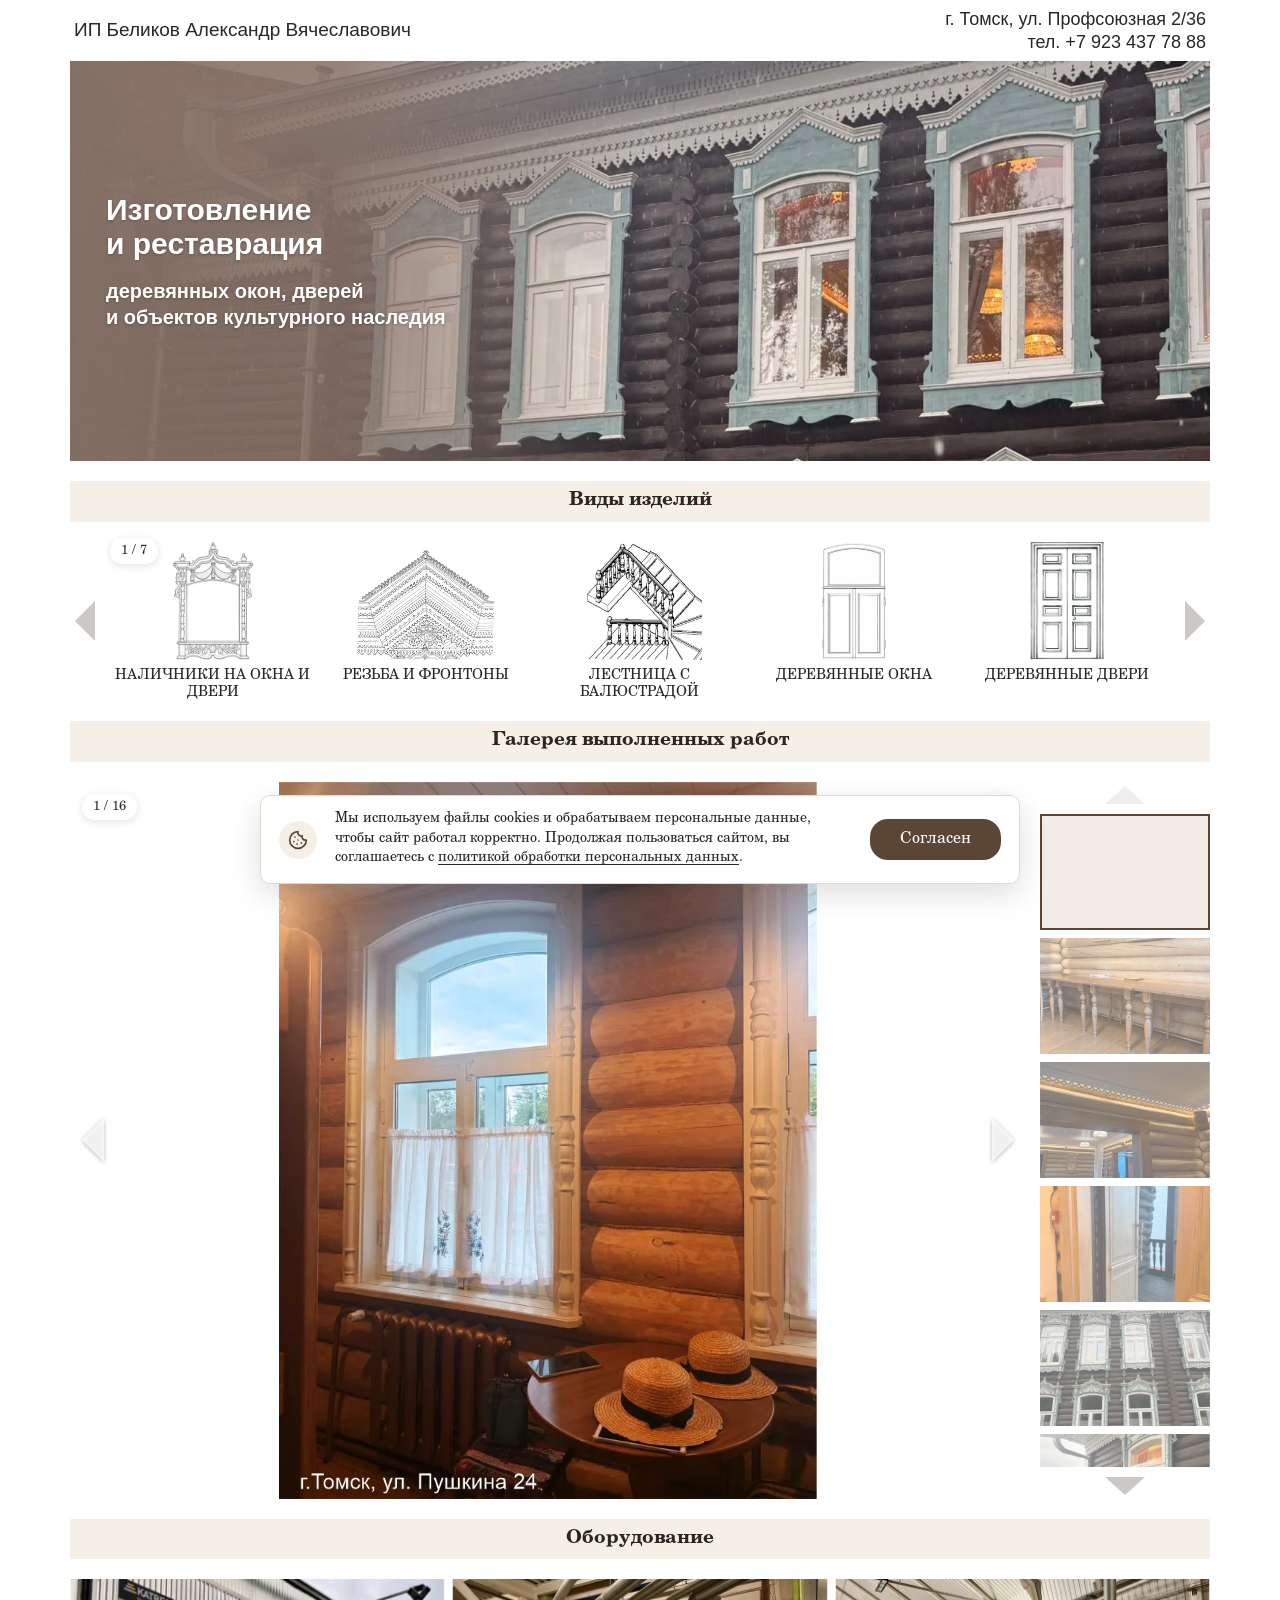
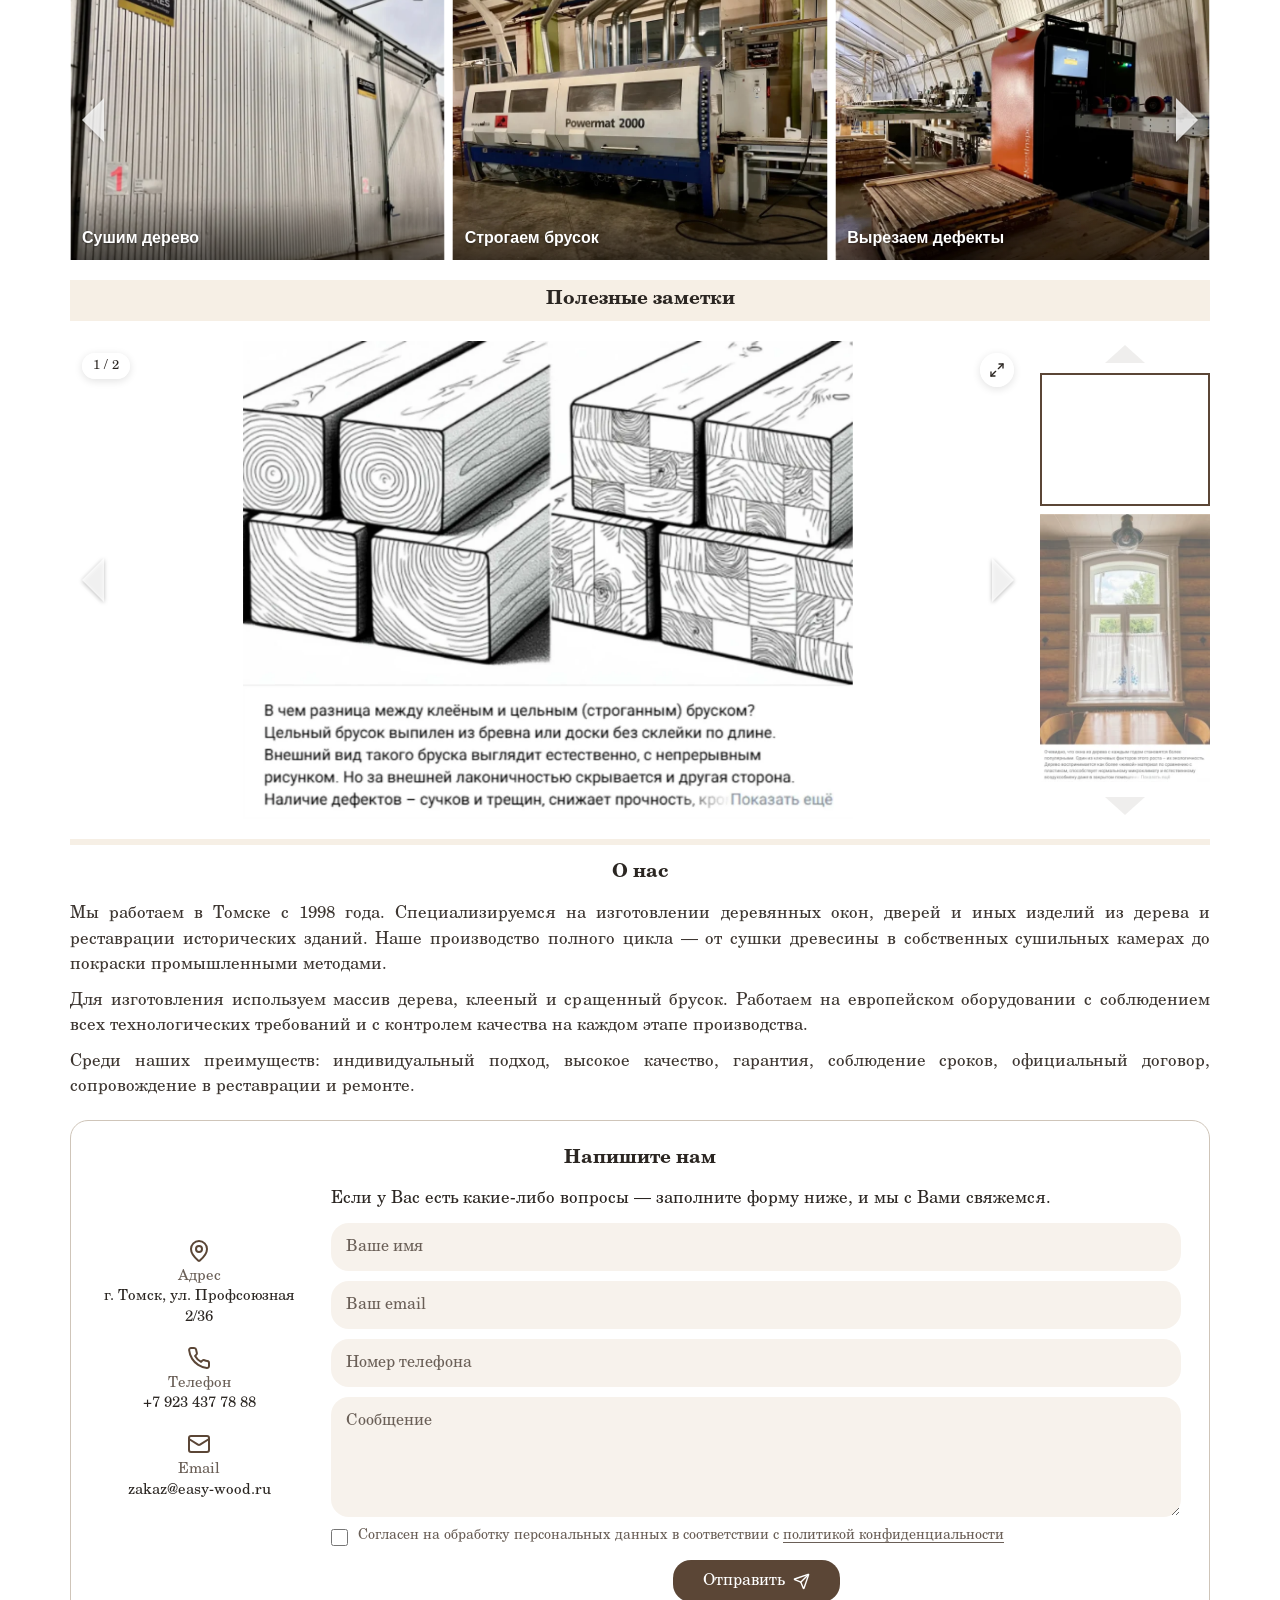
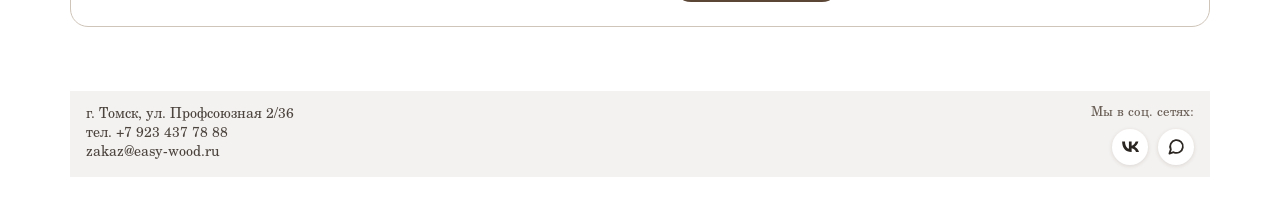
==== commit 52baaf1e: "Демо: абсолютный canonical и OG, без noindex, страница видна сразу - canonical, og:url, og:image и м" ====
--- a/index.html
+++ b/index.html
@@ -1,13 +1,11 @@
 <!doctype html>
 <html lang="ru-RU">
 <head>
-<meta name="robots" content="noindex, nofollow">
 	<meta charset="UTF-8">
 	<meta name="viewport" content="width=device-width, initial-scale=1">
 	<meta name="format-detection" content="telephone=no">
 	<title>Деревянные окна, двери и реставрация в Томске · ИП Беликов</title>
 <meta name='robots' content='max-image-preview:large' />
-<script>document.documentElement.classList.add('is-loading');</script>
 <link rel="preload" href="./wp-content/themes/ip-belikov/assets/fonts/C059-Roman.woff2" as="font" type="font/woff2" crossorigin>
 <link rel="preload" href="./wp-content/themes/ip-belikov/assets/fonts/C059-Bold.woff2" as="font" type="font/woff2" crossorigin>
 <link rel="preload" as="image" href="./wp-content/uploads/2026/10/hero.webp" imagesrcset="./wp-content/uploads/2026/10/hero.webp 2000w, ./wp-content/uploads/2026/10/hero-300x109.webp 300w, ./wp-content/uploads/2026/10/hero-1024x373.webp 1024w, ./wp-content/uploads/2026/10/hero-768x280.webp 768w, ./wp-content/uploads/2026/10/hero-1536x560.webp 1536w" imagesizes="(max-width: 1172px) 100vw, 1140px" fetchpriority="high">
@@ -85,20 +83,20 @@
 <link rel='stylesheet' id='ip-belikov-css' href='./wp-content/themes/ip-belikov/assets/css/main.css?ver=1792773480' media='all' />
 <link rel="https://api.w.org/" href="./wp-json/" /><link rel="EditURI" type="application/rsd+xml" title="RSD" href="./xmlrpc.php?rsd" />
 <meta name="generator" content="WordPress 7.1.3" />
-<link rel="canonical" href="./">
+<link rel="canonical" href="https://arcode-one.github.io/IP-Belikov/">
 <meta name="description" content="Изготовление деревянных окон, дверей, наличников и реставрация объектов культурного наследия в Томске с 1998 года.">
 <meta property="og:type" content="website">
 <meta property="og:locale" content="ru_RU">
 <meta property="og:site_name" content="ИП Беликов А. В.">
 <meta property="og:title" content="Деревянные окна, двери и реставрация в Томске">
 <meta property="og:description" content="Изготовление деревянных окон, дверей, наличников и реставрация объектов культурного наследия в Томске с 1998 года.">
-<meta property="og:url" content="./">
-<meta property="og:image" content="./wp-content/themes/ip-belikov/assets/img/og/og-image.jpg">
+<meta property="og:url" content="https://arcode-one.github.io/IP-Belikov/">
+<meta property="og:image" content="https://arcode-one.github.io/IP-Belikov/wp-content/themes/ip-belikov/assets/img/og/og-image.jpg">
 <meta property="og:image:width" content="1200">
 <meta property="og:image:height" content="630">
 <meta property="og:image:alt" content="Фасад деревянного дома в Томске с резными наличниками и белыми окнами">
 <meta name="twitter:card" content="summary_large_image">
-<script type="application/ld+json">{"@context":"https://schema.org","@type":"HomeAndConstructionBusiness","name":"ИП Беликов Александр Вячеславович","description":"Изготовление деревянных окон, дверей, наличников и реставрация объектов культурного наследия","url":"./","image":"./wp-content/themes/ip-belikov/assets/img/og/og-image.jpg","logo":"./wp-content/themes/ip-belikov/assets/favicon/icon-512.png","telephone":"+7-923-437-78-88","email":"zakaz@easy-wood.ru","foundingDate":"1998","sameAs":["https://vk.ru/belikov_70","https://max.ru/u/f9LHodD0cOJBZn1jFNjC21VRcTMfF4meoePWZ_4RlE5FCegSaMcdsqHrvuk"],"address":{"@type":"PostalAddress","streetAddress":"ул. Профсоюзная, 2/36","addressLocality":"Томск","addressRegion":"Томская область","addressCountry":"RU"},"areaServed":{"@type":"City","name":"Томск"}}</script>
+<script type="application/ld+json">{"@context":"https://schema.org","@type":"HomeAndConstructionBusiness","name":"ИП Беликов Александр Вячеславович","description":"Изготовление деревянных окон, дверей, наличников и реставрация объектов культурного наследия","url":"https://arcode-one.github.io/IP-Belikov/","image":"https://arcode-one.github.io/IP-Belikov/wp-content/themes/ip-belikov/assets/img/og/og-image.jpg","logo":"https://arcode-one.github.io/IP-Belikov/wp-content/themes/ip-belikov/assets/favicon/icon-512.png","telephone":"+7-923-437-78-88","email":"zakaz@easy-wood.ru","foundingDate":"1998","sameAs":["https://vk.ru/belikov_70","https://max.ru/u/f9LHodD0cOJBZn1jFNjC21VRcTMfF4meoePWZ_4RlE5FCegSaMcdsqHrvuk"],"address":{"@type":"PostalAddress","streetAddress":"ул. Профсоюзная, 2/36","addressLocality":"Томск","addressRegion":"Томская область","addressCountry":"RU"},"areaServed":{"@type":"City","name":"Томск"}}</script>
 <link rel="icon" href="./wp-content/themes/ip-belikov/favicon.ico" sizes="32x32">
 <link rel="icon" href="./wp-content/themes/ip-belikov/assets/favicon/favicon.svg" type="image/svg+xml">
 <link rel="apple-touch-icon" href="./wp-content/themes/ip-belikov/assets/favicon/apple-touch-icon.png">
@@ -124,28 +122,32 @@
 	<section class="section" id="products" aria-labelledby="products-title">
 	<h2 class="section__title" id="products-title">Виды изделий</h2>
 	<div class="products slider">
-					<div class="products__item">
-				<img width="192" height="268" src="./wp-content/uploads/2026/10/nalichniki.webp" class="products__image" alt="" loading="lazy" decoding="async" sizes="auto, (max-width: 560px) 50vw, (max-width: 860px) 34vw, 230px" />				<h2 class="products__title">Наличники на окна и двери</h2>
-			</div>
-					<div class="products__item">
-				<img width="273" height="232" src="./wp-content/uploads/2026/10/rezba.webp" class="products__image" alt="" loading="lazy" decoding="async" sizes="auto, (max-width: 560px) 50vw, (max-width: 860px) 34vw, 230px" />				<h2 class="products__title">Резьба и фронтоны</h2>
-			</div>
-					<div class="products__item">
-				<img width="217" height="205" src="./wp-content/uploads/2026/10/lestnica.webp" class="products__image" alt="" loading="lazy" decoding="async" sizes="auto, (max-width: 560px) 50vw, (max-width: 860px) 34vw, 230px" />				<h2 class="products__title">Лестница с балюстрадой</h2>
-			</div>
-					<div class="products__item">
-				<img width="154" height="265" src="./wp-content/uploads/2026/10/okna.webp" class="products__image" alt="" loading="lazy" decoding="async" sizes="auto, (max-width: 560px) 50vw, (max-width: 860px) 34vw, 230px" />				<h2 class="products__title">Деревянные окна</h2>
-			</div>
-					<div class="products__item">
-				<img width="161" height="257" src="./wp-content/uploads/2026/10/dveri.webp" class="products__image" alt="" loading="lazy" decoding="async" sizes="auto, (max-width: 560px) 50vw, (max-width: 860px) 34vw, 230px" />				<h2 class="products__title">Деревянные двери</h2>
-			</div>
-					<div class="products__item">
-				<img width="211" height="262" src="./wp-content/uploads/2026/10/kolody.webp" class="products__image" alt="" loading="lazy" decoding="async" sizes="auto, (max-width: 560px) 50vw, (max-width: 860px) 34vw, 230px" />				<h2 class="products__title">Колоды (обсады)</h2>
-			</div>
-					<div class="products__item">
-				<img width="242" height="211" src="./wp-content/uploads/2026/10/vagonka.webp" class="products__image" alt="" loading="lazy" decoding="async" sizes="auto, (max-width: 560px) 50vw, (max-width: 860px) 34vw, 230px" />				<h2 class="products__title">Вагонка (и др. погонаж)</h2>
-			</div>
-			</div>
+		<div class="slider__viewport" tabindex="0" role="region" aria-label="Виды изделий">
+			<div class="slider__track">
+									<div class="products__item">
+						<img width="192" height="268" src="./wp-content/uploads/2026/10/nalichniki.webp" class="products__image" alt="" loading="lazy" decoding="async" sizes="auto, (max-width: 560px) 50vw, (max-width: 860px) 34vw, 230px" />						<h2 class="products__title">Наличники на окна и двери</h2>
+					</div>
+									<div class="products__item">
+						<img width="273" height="232" src="./wp-content/uploads/2026/10/rezba.webp" class="products__image" alt="" loading="lazy" decoding="async" sizes="auto, (max-width: 560px) 50vw, (max-width: 860px) 34vw, 230px" />						<h2 class="products__title">Резьба и фронтоны</h2>
+					</div>
+									<div class="products__item">
+						<img width="217" height="205" src="./wp-content/uploads/2026/10/lestnica.webp" class="products__image" alt="" loading="lazy" decoding="async" sizes="auto, (max-width: 560px) 50vw, (max-width: 860px) 34vw, 230px" />						<h2 class="products__title">Лестница с балюстрадой</h2>
+					</div>
+									<div class="products__item">
+						<img width="154" height="265" src="./wp-content/uploads/2026/10/okna.webp" class="products__image" alt="" loading="lazy" decoding="async" sizes="auto, (max-width: 560px) 50vw, (max-width: 860px) 34vw, 230px" />						<h2 class="products__title">Деревянные окна</h2>
+					</div>
+									<div class="products__item">
+						<img width="161" height="257" src="./wp-content/uploads/2026/10/dveri.webp" class="products__image" alt="" loading="lazy" decoding="async" sizes="auto, (max-width: 560px) 50vw, (max-width: 860px) 34vw, 230px" />						<h2 class="products__title">Деревянные двери</h2>
+					</div>
+									<div class="products__item">
+						<img width="211" height="262" src="./wp-content/uploads/2026/10/kolody.webp" class="products__image" alt="" loading="lazy" decoding="async" sizes="auto, (max-width: 560px) 50vw, (max-width: 860px) 34vw, 230px" />						<h2 class="products__title">Колоды (обсады)</h2>
+					</div>
+									<div class="products__item">
+						<img width="242" height="211" src="./wp-content/uploads/2026/10/vagonka.webp" class="products__image" alt="" loading="lazy" decoding="async" sizes="auto, (max-width: 560px) 50vw, (max-width: 860px) 34vw, 230px" />						<h2 class="products__title">Вагонка (и др. погонаж)</h2>
+					</div>
+							</div>
+		</div>
+	</div>
 </section>
 <section class="section" id="works" aria-labelledby="works-title">
 	<h2 class="section__title" id="works-title">Галерея выполненных работ</h2>
@@ -187,39 +189,43 @@
 <section class="section" id="equipment" aria-labelledby="equipment-title">
 	<h2 class="section__title" id="equipment-title">Оборудование</h2>
 	<div class="equipment slider">
-					<button class="equipment__item" type="button" aria-label="Увеличить фото 1" aria-haspopup="dialog" data-index="0" data-full="./wp-content/uploads/2026/10/equipment-01-1365x1536.webp">
-				<img width="768" height="864" src="./wp-content/uploads/2026/10/equipment-01-768x864.webp" class="attachment-medium_large size-medium_large" alt="Сушильные камеры KATRES для камерной сушки древесины" loading="lazy" decoding="async" sizes="auto, (max-width: 560px) 100vw, (max-width: 860px) 50vw, 380px" srcset="./wp-content/uploads/2026/10/equipment-01-768x864.webp 768w, ./wp-content/uploads/2026/10/equipment-01-267x300.webp 267w, ./wp-content/uploads/2026/10/equipment-01-910x1024.webp 910w, ./wp-content/uploads/2026/10/equipment-01-1365x1536.webp 1365w, ./wp-content/uploads/2026/10/equipment-01.webp 1422w" />				<span class="equipment__zoom"><span class="icon icon--maximize" aria-hidden="true"></span></span>
-									<span class="equipment__caption">Сушим дерево</span>
-							</button>
-					<button class="equipment__item" type="button" aria-label="Увеличить фото 2" aria-haspopup="dialog" data-index="1" data-full="./wp-content/uploads/2026/10/equipment-02-1536x1152.webp">
-				<img width="768" height="576" src="./wp-content/uploads/2026/10/equipment-02-768x576.webp" class="attachment-medium_large size-medium_large" alt="Четырёхсторонний строгальный станок Weinig Powermat 2000" loading="lazy" decoding="async" sizes="auto, (max-width: 560px) 100vw, (max-width: 860px) 50vw, 380px" srcset="./wp-content/uploads/2026/10/equipment-02-768x576.webp 768w, ./wp-content/uploads/2026/10/equipment-02-300x225.webp 300w, ./wp-content/uploads/2026/10/equipment-02-1024x768.webp 1024w, ./wp-content/uploads/2026/10/equipment-02-1536x1152.webp 1536w, ./wp-content/uploads/2026/10/equipment-02.webp 1600w" />				<span class="equipment__zoom"><span class="icon icon--maximize" aria-hidden="true"></span></span>
-									<span class="equipment__caption">Строгаем брусок</span>
-							</button>
-					<button class="equipment__item" type="button" aria-label="Увеличить фото 3" aria-haspopup="dialog" data-index="2" data-full="./wp-content/uploads/2026/10/equipment-03-1536x1152.webp">
-				<img width="768" height="576" src="./wp-content/uploads/2026/10/equipment-03-768x576.webp" class="attachment-medium_large size-medium_large" alt="Сканер для контроля качества и оптимизации древесины" loading="lazy" decoding="async" sizes="auto, (max-width: 560px) 100vw, (max-width: 860px) 50vw, 380px" srcset="./wp-content/uploads/2026/10/equipment-03-768x576.webp 768w, ./wp-content/uploads/2026/10/equipment-03-300x225.webp 300w, ./wp-content/uploads/2026/10/equipment-03-1024x768.webp 1024w, ./wp-content/uploads/2026/10/equipment-03-1536x1152.webp 1536w, ./wp-content/uploads/2026/10/equipment-03.webp 1600w" />				<span class="equipment__zoom"><span class="icon icon--maximize" aria-hidden="true"></span></span>
-									<span class="equipment__caption">Вырезаем дефекты</span>
-							</button>
-					<button class="equipment__item" type="button" aria-label="Увеличить фото 4" aria-haspopup="dialog" data-index="3" data-full="./wp-content/uploads/2026/10/equipment-04-1536x1152.webp">
-				<img width="768" height="576" src="./wp-content/uploads/2026/10/equipment-04-768x576.webp" class="attachment-medium_large size-medium_large" alt="Линия сращивания бруска GreCon" loading="lazy" decoding="async" sizes="auto, (max-width: 560px) 100vw, (max-width: 860px) 50vw, 380px" srcset="./wp-content/uploads/2026/10/equipment-04-768x576.webp 768w, ./wp-content/uploads/2026/10/equipment-04-300x225.webp 300w, ./wp-content/uploads/2026/10/equipment-04-1024x768.webp 1024w, ./wp-content/uploads/2026/10/equipment-04-1536x1152.webp 1536w, ./wp-content/uploads/2026/10/equipment-04.webp 1600w" />				<span class="equipment__zoom"><span class="icon icon--maximize" aria-hidden="true"></span></span>
-									<span class="equipment__caption">Сращиваем брусок</span>
-							</button>
-					<button class="equipment__item" type="button" aria-label="Увеличить фото 5" aria-haspopup="dialog" data-index="4" data-full="./wp-content/uploads/2026/10/equipment-05-1536x1152.webp">
-				<img width="768" height="576" src="./wp-content/uploads/2026/10/equipment-05-768x576.webp" class="attachment-medium_large size-medium_large" alt="Пресс ProfiPress 4500 для склейки бруса" loading="lazy" decoding="async" sizes="auto, (max-width: 560px) 100vw, (max-width: 860px) 50vw, 380px" srcset="./wp-content/uploads/2026/10/equipment-05-768x576.webp 768w, ./wp-content/uploads/2026/10/equipment-05-300x225.webp 300w, ./wp-content/uploads/2026/10/equipment-05-1024x768.webp 1024w, ./wp-content/uploads/2026/10/equipment-05-1536x1152.webp 1536w, ./wp-content/uploads/2026/10/equipment-05.webp 1600w" />				<span class="equipment__zoom"><span class="icon icon--maximize" aria-hidden="true"></span></span>
-									<span class="equipment__caption">Склеиваем брус</span>
-							</button>
-					<button class="equipment__item" type="button" aria-label="Увеличить фото 6" aria-haspopup="dialog" data-index="5" data-full="./wp-content/uploads/2026/10/equipment-06-1536x1152.webp">
-				<img width="768" height="576" src="./wp-content/uploads/2026/10/equipment-06-768x576.webp" class="attachment-medium_large size-medium_large" alt="Обрабатывающий центр с ЧПУ для изготовления окон" loading="lazy" decoding="async" sizes="auto, (max-width: 560px) 100vw, (max-width: 860px) 50vw, 380px" srcset="./wp-content/uploads/2026/10/equipment-06-768x576.webp 768w, ./wp-content/uploads/2026/10/equipment-06-300x225.webp 300w, ./wp-content/uploads/2026/10/equipment-06-1024x768.webp 1024w, ./wp-content/uploads/2026/10/equipment-06-1536x1152.webp 1536w, ./wp-content/uploads/2026/10/equipment-06.webp 1600w" />				<span class="equipment__zoom"><span class="icon icon--maximize" aria-hidden="true"></span></span>
-									<span class="equipment__caption">Изготавливаем окна</span>
-							</button>
-					<button class="equipment__item" type="button" aria-label="Увеличить фото 7" aria-haspopup="dialog" data-index="6" data-full="./wp-content/uploads/2026/10/equipment-07-1152x1536.webp">
-				<img width="768" height="1024" src="./wp-content/uploads/2026/10/equipment-07-768x1024.webp" class="attachment-medium_large size-medium_large" alt="Обрабатывающий центр с ЧПУ Format-4" loading="lazy" decoding="async" sizes="auto, (max-width: 560px) 100vw, (max-width: 860px) 50vw, 380px" srcset="./wp-content/uploads/2026/10/equipment-07-768x1024.webp 768w, ./wp-content/uploads/2026/10/equipment-07-225x300.webp 225w, ./wp-content/uploads/2026/10/equipment-07-1152x1536.webp 1152w, ./wp-content/uploads/2026/10/equipment-07.webp 1200w" />				<span class="equipment__zoom"><span class="icon icon--maximize" aria-hidden="true"></span></span>
-									<span class="equipment__caption">Обрабатываем детали</span>
-							</button>
-					<button class="equipment__item" type="button" aria-label="Увеличить фото 8" aria-haspopup="dialog" data-index="7" data-full="./wp-content/uploads/2026/10/equipment-08-1536x1152.webp">
-				<img width="768" height="576" src="./wp-content/uploads/2026/10/equipment-08-768x576.webp" class="attachment-medium_large size-medium_large" alt="Линия покраски Makor" loading="lazy" decoding="async" sizes="auto, (max-width: 560px) 100vw, (max-width: 860px) 50vw, 380px" srcset="./wp-content/uploads/2026/10/equipment-08-768x576.webp 768w, ./wp-content/uploads/2026/10/equipment-08-300x225.webp 300w, ./wp-content/uploads/2026/10/equipment-08-1024x768.webp 1024w, ./wp-content/uploads/2026/10/equipment-08-1536x1152.webp 1536w, ./wp-content/uploads/2026/10/equipment-08.webp 1600w" />				<span class="equipment__zoom"><span class="icon icon--maximize" aria-hidden="true"></span></span>
-									<span class="equipment__caption">Красим изделия</span>
-							</button>
-			</div>
+		<div class="slider__viewport" tabindex="0" role="region" aria-label="Оборудование">
+			<div class="slider__track">
+									<button class="equipment__item" type="button" aria-label="Увеличить фото 1" aria-haspopup="dialog" data-index="0" data-full="./wp-content/uploads/2026/10/equipment-01-1365x1536.webp">
+						<img width="768" height="864" src="./wp-content/uploads/2026/10/equipment-01-768x864.webp" class="attachment-medium_large size-medium_large" alt="Сушильные камеры KATRES для камерной сушки древесины" loading="lazy" decoding="async" sizes="auto, (max-width: 560px) 100vw, (max-width: 860px) 50vw, 380px" srcset="./wp-content/uploads/2026/10/equipment-01-768x864.webp 768w, ./wp-content/uploads/2026/10/equipment-01-267x300.webp 267w, ./wp-content/uploads/2026/10/equipment-01-910x1024.webp 910w, ./wp-content/uploads/2026/10/equipment-01-1365x1536.webp 1365w, ./wp-content/uploads/2026/10/equipment-01.webp 1422w" />						<span class="equipment__zoom"><span class="icon icon--maximize" aria-hidden="true"></span></span>
+													<span class="equipment__caption">Сушим дерево</span>
+											</button>
+									<button class="equipment__item" type="button" aria-label="Увеличить фото 2" aria-haspopup="dialog" data-index="1" data-full="./wp-content/uploads/2026/10/equipment-02-1536x1152.webp">
+						<img width="768" height="576" src="./wp-content/uploads/2026/10/equipment-02-768x576.webp" class="attachment-medium_large size-medium_large" alt="Четырёхсторонний строгальный станок Weinig Powermat 2000" loading="lazy" decoding="async" sizes="auto, (max-width: 560px) 100vw, (max-width: 860px) 50vw, 380px" srcset="./wp-content/uploads/2026/10/equipment-02-768x576.webp 768w, ./wp-content/uploads/2026/10/equipment-02-300x225.webp 300w, ./wp-content/uploads/2026/10/equipment-02-1024x768.webp 1024w, ./wp-content/uploads/2026/10/equipment-02-1536x1152.webp 1536w, ./wp-content/uploads/2026/10/equipment-02.webp 1600w" />						<span class="equipment__zoom"><span class="icon icon--maximize" aria-hidden="true"></span></span>
+													<span class="equipment__caption">Строгаем брусок</span>
+											</button>
+									<button class="equipment__item" type="button" aria-label="Увеличить фото 3" aria-haspopup="dialog" data-index="2" data-full="./wp-content/uploads/2026/10/equipment-03-1536x1152.webp">
+						<img width="768" height="576" src="./wp-content/uploads/2026/10/equipment-03-768x576.webp" class="attachment-medium_large size-medium_large" alt="Сканер для контроля качества и оптимизации древесины" loading="lazy" decoding="async" sizes="auto, (max-width: 560px) 100vw, (max-width: 860px) 50vw, 380px" srcset="./wp-content/uploads/2026/10/equipment-03-768x576.webp 768w, ./wp-content/uploads/2026/10/equipment-03-300x225.webp 300w, ./wp-content/uploads/2026/10/equipment-03-1024x768.webp 1024w, ./wp-content/uploads/2026/10/equipment-03-1536x1152.webp 1536w, ./wp-content/uploads/2026/10/equipment-03.webp 1600w" />						<span class="equipment__zoom"><span class="icon icon--maximize" aria-hidden="true"></span></span>
+													<span class="equipment__caption">Вырезаем дефекты</span>
+											</button>
+									<button class="equipment__item" type="button" aria-label="Увеличить фото 4" aria-haspopup="dialog" data-index="3" data-full="./wp-content/uploads/2026/10/equipment-04-1536x1152.webp">
+						<img width="768" height="576" src="./wp-content/uploads/2026/10/equipment-04-768x576.webp" class="attachment-medium_large size-medium_large" alt="Линия сращивания бруска GreCon" loading="lazy" decoding="async" sizes="auto, (max-width: 560px) 100vw, (max-width: 860px) 50vw, 380px" srcset="./wp-content/uploads/2026/10/equipment-04-768x576.webp 768w, ./wp-content/uploads/2026/10/equipment-04-300x225.webp 300w, ./wp-content/uploads/2026/10/equipment-04-1024x768.webp 1024w, ./wp-content/uploads/2026/10/equipment-04-1536x1152.webp 1536w, ./wp-content/uploads/2026/10/equipment-04.webp 1600w" />						<span class="equipment__zoom"><span class="icon icon--maximize" aria-hidden="true"></span></span>
+													<span class="equipment__caption">Сращиваем брусок</span>
+											</button>
+									<button class="equipment__item" type="button" aria-label="Увеличить фото 5" aria-haspopup="dialog" data-index="4" data-full="./wp-content/uploads/2026/10/equipment-05-1536x1152.webp">
+						<img width="768" height="576" src="./wp-content/uploads/2026/10/equipment-05-768x576.webp" class="attachment-medium_large size-medium_large" alt="Пресс ProfiPress 4500 для склейки бруса" loading="lazy" decoding="async" sizes="auto, (max-width: 560px) 100vw, (max-width: 860px) 50vw, 380px" srcset="./wp-content/uploads/2026/10/equipment-05-768x576.webp 768w, ./wp-content/uploads/2026/10/equipment-05-300x225.webp 300w, ./wp-content/uploads/2026/10/equipment-05-1024x768.webp 1024w, ./wp-content/uploads/2026/10/equipment-05-1536x1152.webp 1536w, ./wp-content/uploads/2026/10/equipment-05.webp 1600w" />						<span class="equipment__zoom"><span class="icon icon--maximize" aria-hidden="true"></span></span>
+													<span class="equipment__caption">Склеиваем брус</span>
+											</button>
+									<button class="equipment__item" type="button" aria-label="Увеличить фото 6" aria-haspopup="dialog" data-index="5" data-full="./wp-content/uploads/2026/10/equipment-06-1536x1152.webp">
+						<img width="768" height="576" src="./wp-content/uploads/2026/10/equipment-06-768x576.webp" class="attachment-medium_large size-medium_large" alt="Обрабатывающий центр с ЧПУ для изготовления окон" loading="lazy" decoding="async" sizes="auto, (max-width: 560px) 100vw, (max-width: 860px) 50vw, 380px" srcset="./wp-content/uploads/2026/10/equipment-06-768x576.webp 768w, ./wp-content/uploads/2026/10/equipment-06-300x225.webp 300w, ./wp-content/uploads/2026/10/equipment-06-1024x768.webp 1024w, ./wp-content/uploads/2026/10/equipment-06-1536x1152.webp 1536w, ./wp-content/uploads/2026/10/equipment-06.webp 1600w" />						<span class="equipment__zoom"><span class="icon icon--maximize" aria-hidden="true"></span></span>
+													<span class="equipment__caption">Изготавливаем окна</span>
+											</button>
+									<button class="equipment__item" type="button" aria-label="Увеличить фото 7" aria-haspopup="dialog" data-index="6" data-full="./wp-content/uploads/2026/10/equipment-07-1152x1536.webp">
+						<img width="768" height="1024" src="./wp-content/uploads/2026/10/equipment-07-768x1024.webp" class="attachment-medium_large size-medium_large" alt="Обрабатывающий центр с ЧПУ Format-4" loading="lazy" decoding="async" sizes="auto, (max-width: 560px) 100vw, (max-width: 860px) 50vw, 380px" srcset="./wp-content/uploads/2026/10/equipment-07-768x1024.webp 768w, ./wp-content/uploads/2026/10/equipment-07-225x300.webp 225w, ./wp-content/uploads/2026/10/equipment-07-1152x1536.webp 1152w, ./wp-content/uploads/2026/10/equipment-07.webp 1200w" />						<span class="equipment__zoom"><span class="icon icon--maximize" aria-hidden="true"></span></span>
+													<span class="equipment__caption">Обрабатываем детали</span>
+											</button>
+									<button class="equipment__item" type="button" aria-label="Увеличить фото 8" aria-haspopup="dialog" data-index="7" data-full="./wp-content/uploads/2026/10/equipment-08-1536x1152.webp">
+						<img width="768" height="576" src="./wp-content/uploads/2026/10/equipment-08-768x576.webp" class="attachment-medium_large size-medium_large" alt="Линия покраски Makor" loading="lazy" decoding="async" sizes="auto, (max-width: 560px) 100vw, (max-width: 860px) 50vw, 380px" srcset="./wp-content/uploads/2026/10/equipment-08-768x576.webp 768w, ./wp-content/uploads/2026/10/equipment-08-300x225.webp 300w, ./wp-content/uploads/2026/10/equipment-08-1024x768.webp 1024w, ./wp-content/uploads/2026/10/equipment-08-1536x1152.webp 1536w, ./wp-content/uploads/2026/10/equipment-08.webp 1600w" />						<span class="equipment__zoom"><span class="icon icon--maximize" aria-hidden="true"></span></span>
+													<span class="equipment__caption">Красим изделия</span>
+											</button>
+							</div>
+		</div>
+	</div>
 </section>
 <section class="section" id="notes" aria-labelledby="notes-title">
 	<h2 class="section__title" id="notes-title">Полезные заметки</h2>
@@ -321,7 +327,7 @@
 <script type="speculationrules">
 {"prefetch":[{"source":"document","where":{"and":[{"href_matches":"/*"},{"not":{"href_matches":["/wp-*.php","/wp-admin/*","/wp-content/uploads/*","/wp-content/*","/wp-content/plugins/*","/wp-content/themes/ip-belikov/*","/*\\?(.+)"]}},{"not":{"selector_matches":"a[rel~=\"nofollow\"]"}},{"not":{"selector_matches":".no-prefetch, .no-prefetch a"}}]},"eagerness":"conservative"}]}
 </script>
-<script id="ip-belikov-js-module" src="./wp-content/themes/ip-belikov/assets/js/main.js?ver=1792867831" type="module"></script>
+<script id="ip-belikov-js-module" src="./wp-content/themes/ip-belikov/assets/js/main.js?ver=1793006169" type="module"></script>
 <script id="wp-emoji-settings" type="application/json">
 {"baseUrl":"https://s.w.org/images/core/emoji/17.0.2/72x72/","ext":".png","svgUrl":"https://s.w.org/images/core/emoji/17.0.2/svg/","svgExt":".svg","source":{"concatemoji":"./wp-includes/js/wp-emoji-release.min.js?ver=7.1.3"}}
 </script>
--- a/wp-content/themes/ip-belikov/assets/css/base/base.css
+++ b/wp-content/themes/ip-belikov/assets/css/base/base.css
@@ -47,22 +47,6 @@
 	outline-offset: 3px;
 }
 
-/* Пока страница собирается (скрипты, шрифт), она скрыта и затем плавно появляется.
-   Страховка: если что-то зависло, страница всё равно покажется через 2,5 с */
-.is-loading body {
-	opacity: 0;
-	animation: page-reveal 0s linear 2.5s forwards;
-}
-
-body {
-	transition: opacity 250ms var(--ease-out);
-}
-
-@keyframes page-reveal {
-	to {
-		opacity: 1;
-	}
-}
 
 /* Контейнер страницы */
 .container {
--- a/wp-content/themes/ip-belikov/assets/css/blocks/products.css
+++ b/wp-content/themes/ip-belikov/assets/css/blocks/products.css
@@ -5,6 +5,9 @@
   align-items: center;
   gap: 6px;
 }
+
+/* Окно ленты — всегда в средней колонке: до запуска JS стрелок ещё нет, а карточки уже стоят на месте */
+.products > .slider__viewport { grid-column: 2; }
 
 .products__arrow { height: 64px; }
 
--- a/wp-content/themes/ip-belikov/assets/css/blocks/works.css
+++ b/wp-content/themes/ip-belikov/assets/css/blocks/works.css
@@ -2,6 +2,14 @@
   display: grid;
   grid-template-columns: minmax(0, 1fr) 170px;
   gap: 14px;
+}
+
+/* До запуска JS миниатюры ещё не разложены по колонке: прячем их и держим место под большое фото,
+   чтобы страница не прыгала */
+.works > .side-list__thumb { display: none; }
+.works:not(:has(> .stage))::before {
+  content: "";
+  aspect-ratio: 4 / 3;
 }
 
 /* Планшет: колонка миниатюр поуже */
@@ -24,4 +32,10 @@
     width: 96px;
     height: 72px;
   }
+
+  /* До запуска JS — место и под ленту миниатюр */
+  .works:not(:has(> .stage))::after {
+    content: "";
+    height: 72px;
+  }
 }
--- a/wp-content/themes/ip-belikov/assets/css/blocks/notes.css
+++ b/wp-content/themes/ip-belikov/assets/css/blocks/notes.css
@@ -8,6 +8,13 @@
 .notes .stage {
   aspect-ratio: 2 / 1;
   background: var(--color-paper);
+}
+
+/* До запуска JS: миниатюры прячем, место под большое фото держим (как в галерее работ) */
+.notes > .side-list__thumb { display: none; }
+.notes:not(:has(> .stage))::before {
+  content: "";
+  aspect-ratio: 2 / 1;
 }
 
 /* Миниатюры целиком, без обрезки: на них виден текст заметки */
@@ -28,7 +35,8 @@
 /* Телефон: картинка выше (заметки бывают вертикальными), миниатюры лентой под ней */
 @media (max-width: 700px) {
   .notes { grid-template-columns: minmax(0, 1fr); }
-  .notes .stage { aspect-ratio: 1 / 1; }
+  .notes .stage,
+  .notes:not(:has(> .stage))::before { aspect-ratio: 1 / 1; }
 
   .notes .side-list__items {
     flex-direction: row;
@@ -38,6 +46,12 @@
 
   .notes .side-list__thumb { height: 96px; }
 
+  /* До запуска JS — место и под ленту миниатюр */
+  .notes:not(:has(> .stage))::after {
+    content: "";
+    height: 96px;
+  }
+
   .notes .side-list__thumb img {
     width: auto;
     height: 100%;
